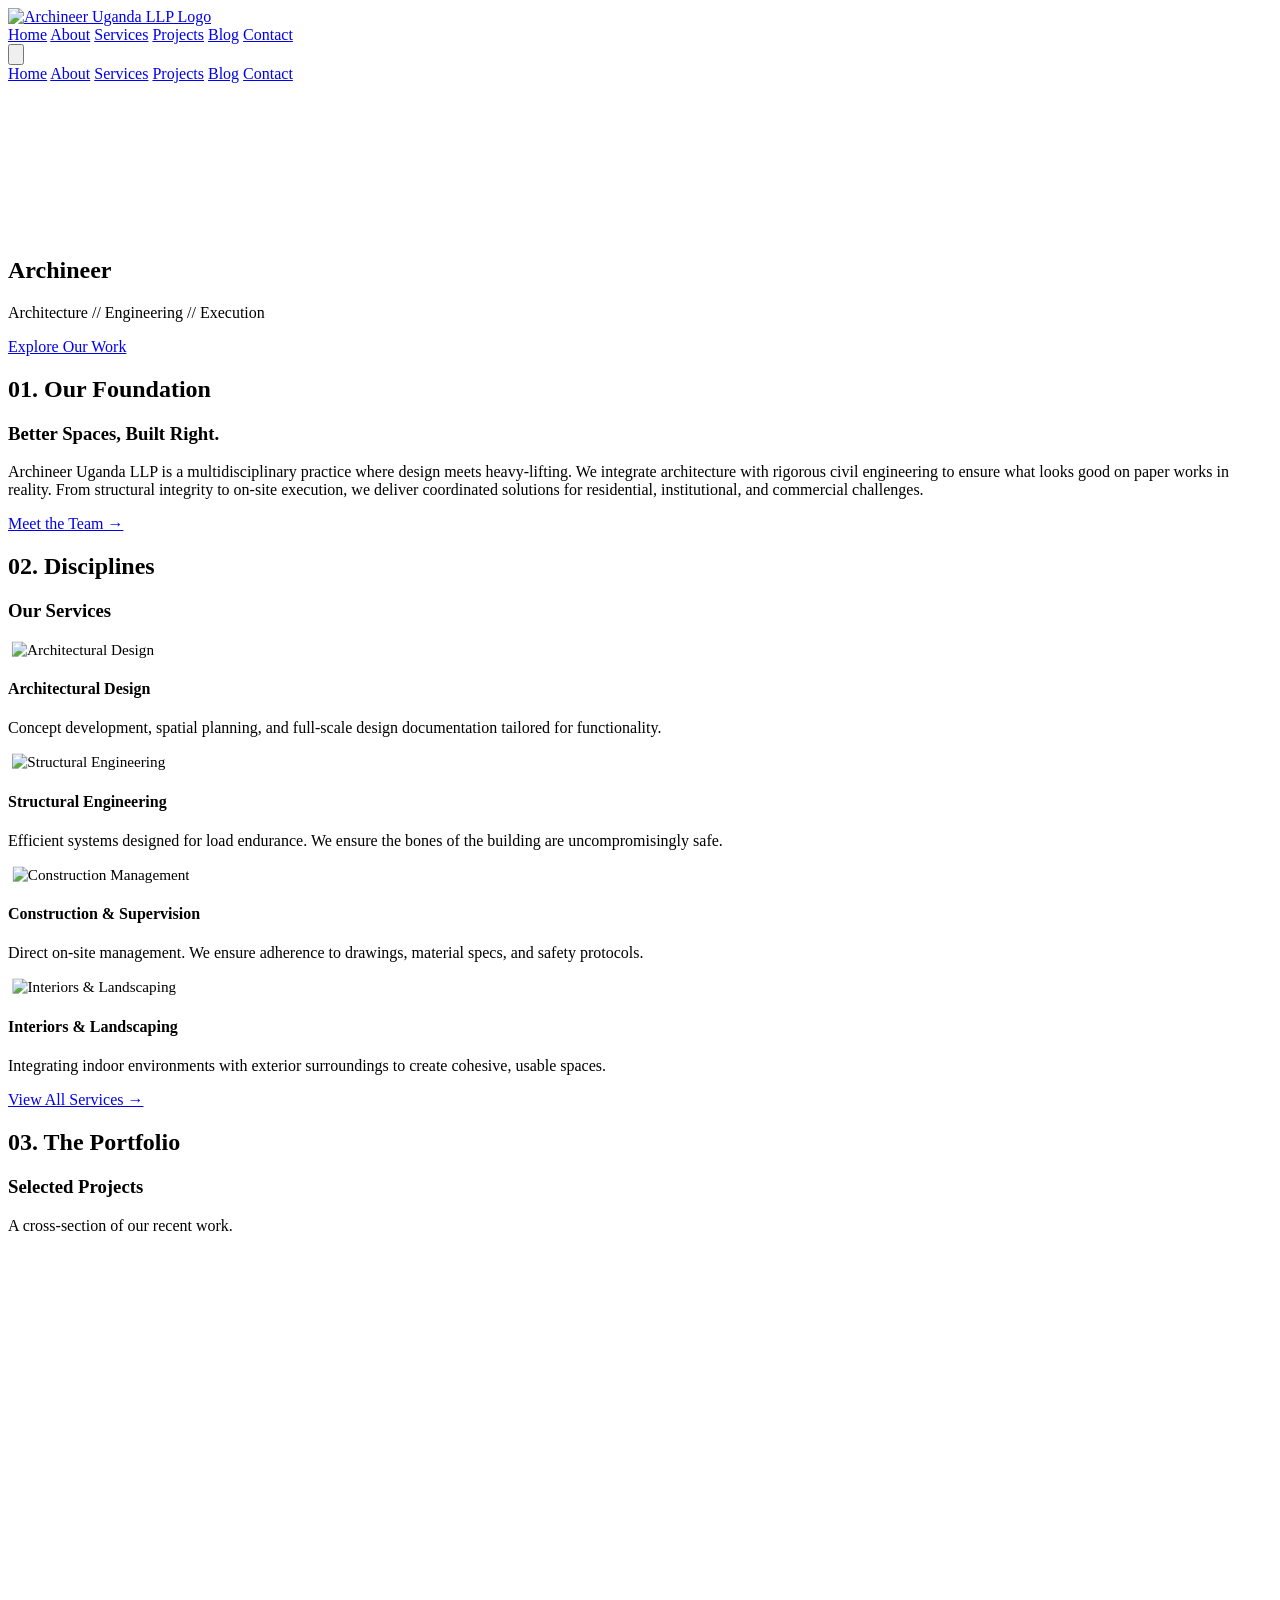
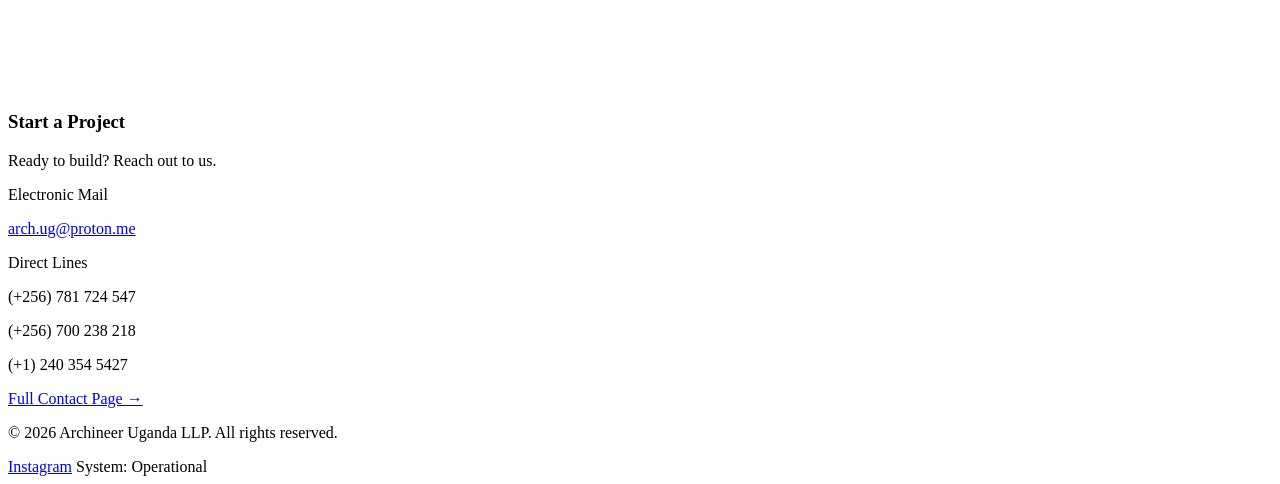
==== index.html @ b695e9e1 "Complete site rebuild: multi-page split, shared UI system, design polish - Split single-page into 6 " ====
<!DOCTYPE html>
<html lang="en" class="scroll-smooth">
<head>
  <meta charset="UTF-8">
  <title>Archineer Uganda LLP | Better Spaces, Built Right</title>
  <meta name="viewport" content="width=device-width, initial-scale=1.0">

  <link rel="preconnect" href="https://fonts.googleapis.com">
  <link rel="preconnect" href="https://fonts.gstatic.com" crossorigin>
  <link href="https://fonts.googleapis.com/css2?family=Inter:wght@400;500;600&family=Montserrat:wght@700;800;900&display=swap" rel="stylesheet">

  <script src="https://cdn.tailwindcss.com"></script>
  <script src="assets/js/tailwind-config.js"></script>
  <link rel="stylesheet" href="assets/css/site.css">

  <style>
    ::-webkit-scrollbar { width: 8px; }
    ::-webkit-scrollbar-track { background: #1C242F; }
    ::-webkit-scrollbar-thumb { background: #436850; border-radius: 4px; }
    .reveal {
      opacity: 0;
      transform: translateY(64px) scale(0.97);
      transition: opacity 1.1s cubic-bezier(0.16, 1, 0.3, 1),
                  transform 1.1s cubic-bezier(0.16, 1, 0.3, 1);
    }
    .reveal.active { opacity: 1; transform: translateY(0) scale(1); }
    @media (prefers-reduced-motion: reduce) {
      .reveal { transition: opacity 0.3s ease; transform: none; }
    }
    .blueprint-grid {
      background-image:
        linear-gradient(rgba(255,255,255,0.03) 1px, transparent 1px),
        linear-gradient(90deg, rgba(255,255,255,0.03) 1px, transparent 1px);
      background-size: 40px 40px;
    }
  </style>
</head>

<body class="bg-charcoal text-gray-200 font-normal antialiased selection:bg-accent selection:text-white">

<!-- HEADER -->
<header class="fixed w-full z-50 transition-all duration-300 backdrop-blur-md bg-charcoal/90 border-b border-white/10">
  <div class="max-w-7xl mx-auto px-6 py-4 flex justify-between items-center">
    <a href="index.html" class="flex items-center gap-3">
      <img src="assets/images/logo.png" alt="Archineer Uganda LLP Logo" class="h-10 md:h-14 w-auto brightness-200">
    </a>
    <nav class="hidden lg:flex gap-8 text-xs tracking-widest text-gray-300 uppercase font-medium items-center">
      <a href="index.html" class="text-accent transition-colors">Home</a>
      <a href="about.html" class="hover:text-accent transition-colors">About</a>
      <a href="services.html" class="hover:text-accent transition-colors">Services</a>
      <a href="projects.html" class="hover:text-accent transition-colors">Projects</a>
      <a href="blog.html" class="hover:text-accent transition-colors">Blog</a>
      <a href="contact.html" class="border border-accent px-4 py-2 hover:bg-accent hover:text-charcoal transition-all">Contact</a>
    </nav>
    <button id="menu-btn" class="lg:hidden text-white focus:outline-none">
      <svg class="w-7 h-7" fill="none" stroke="currentColor" stroke-width="2" viewBox="0 0 24 24">
        <path stroke-linecap="round" stroke-linejoin="round" d="M4 6h16M4 12h16M4 18h16"/>
      </svg>
    </button>
  </div>
  <div id="mobile-menu" class="hidden lg:hidden bg-charcoal border-t border-white/10">
    <div class="flex flex-col px-6 py-6 space-y-6 text-sm uppercase tracking-widest text-gray-300 font-medium">
      <a href="index.html" class="text-accent">Home</a>
      <a href="about.html" class="hover:text-accent">About</a>
      <a href="services.html" class="hover:text-accent">Services</a>
      <a href="projects.html" class="hover:text-accent">Projects</a>
      <a href="blog.html" class="hover:text-accent">Blog</a>
      <a href="contact.html" class="border border-accent px-4 py-2 text-center hover:bg-accent hover:text-charcoal transition-all">Contact</a>
    </div>
  </div>
</header>

<!-- HERO -->
<section class="relative h-screen w-full overflow-hidden bg-black flex items-center justify-center">
  <div class="absolute inset-0 z-0 bg-black">
    <video
      src="assets/videos/archineer hero.mp4"
      autoplay loop muted playsinline
      preload="metadata"
      poster="assets/images/hero-placeholder.jpg"
      class="w-full h-full object-cover opacity-50">
    </video>
  </div>
  <div class="absolute inset-0 z-0 blueprint-grid mix-blend-overlay opacity-40"></div>
  <div class="absolute inset-0 z-0 bg-gradient-to-t from-charcoal via-charcoal/50 to-black/30"></div>
  <div class="relative z-10 text-center px-6 animate-fade-in-up">
    <h1 class="text-5xl md:text-7xl lg:text-9xl font-display font-black text-white uppercase tracking-tighter mb-6 leading-none">
      Archi<span class="text-accent">neer</span>
    </h1>
    <div class="flex items-center justify-center gap-4 mb-10">
      <div class="h-[2px] w-16 bg-accent"></div>
      <p class="text-white tracking-[0.2em] uppercase text-base md:text-lg font-bold">
        Architecture // Engineering // Execution
      </p>
      <div class="h-[2px] w-16 bg-accent"></div>
    </div>
    <a href="projects.html" class="inline-block bg-accent text-white px-10 py-4 text-sm tracking-widest uppercase font-bold hover:bg-white hover:text-charcoal transition-all duration-300">
      Explore Our Work
    </a>
  </div>
</section>

<!-- ABOUT -->
<section id="about" class="py-32 bg-charcoal relative">
  <div class="max-w-4xl mx-auto px-6 text-center">
    <h2 class="text-sm font-bold tracking-[0.2em] text-accent uppercase mb-4">01. Our Foundation</h2>
    <h3 class="text-3xl md:text-5xl font-display font-bold text-white mb-8">Better Spaces, Built Right.</h3>
    <p class="text-gray-300 leading-relaxed text-lg md:text-xl mb-10">
      <span class="text-white font-medium">Archineer Uganda LLP</span> is a multidisciplinary practice where design meets heavy-lifting. We integrate <span class="text-accent font-medium">architecture</span> with rigorous <span class="text-accent font-medium">civil engineering</span> to ensure what looks good on paper works in reality. From structural integrity to on-site execution, we deliver <span class="text-white font-medium">coordinated solutions</span> for residential, institutional, and commercial challenges.
    </p>
    <a href="about.html" class="inline-block border border-white/20 text-gray-300 px-8 py-3 text-xs tracking-widest uppercase font-bold hover:border-accent hover:text-accent transition-all duration-300">
      Meet the Team →
    </a>
  </div>
</section>

<!-- SERVICES -->
<section id="services" class="py-32 bg-darkgrey">
  <div class="max-w-7xl mx-auto px-6">
    <div class="text-center mb-16">
      <h2 class="text-sm font-bold tracking-[0.2em] text-accent uppercase mb-4">02. Disciplines</h2>
      <h3 class="text-3xl md:text-4xl font-display font-bold text-white">Our Services</h3>
    </div>
    <div class="grid md:grid-cols-2 lg:grid-cols-4 gap-6 text-left">
      <div class="bg-charcoal border border-white/5 hover:border-accent/50 transition-colors group overflow-hidden">
        <div class="h-48 w-full overflow-hidden">
          <img src="assets/images/services/architectural-design.png" class="w-full h-full object-cover grayscale group-hover:grayscale-0 transition-all duration-700 img-expand" alt="Architectural Design">
        </div>
        <div class="p-8">
          <h4 class="text-white font-display font-bold mb-3 text-xl">Architectural Design</h4>
          <p class="text-gray-400 text-sm leading-relaxed">Concept development, spatial planning, and full-scale design documentation tailored for functionality.</p>
        </div>
      </div>
      <div class="bg-charcoal border border-white/5 hover:border-accent/50 transition-colors group overflow-hidden">
        <div class="h-48 w-full overflow-hidden">
          <img src="assets/images/services/structural-engineering.png" class="w-full h-full object-cover grayscale group-hover:grayscale-0 transition-all duration-700 img-expand" alt="Structural Engineering">
        </div>
        <div class="p-8">
          <h4 class="text-white font-display font-bold mb-3 text-xl">Structural Engineering</h4>
          <p class="text-gray-400 text-sm leading-relaxed">Efficient systems designed for load endurance. We ensure the bones of the building are uncompromisingly safe.</p>
        </div>
      </div>
      <div class="bg-charcoal border border-white/5 hover:border-accent/50 transition-colors group overflow-hidden">
        <div class="h-48 w-full overflow-hidden">
          <img src="assets/images/services/construction-management.png" class="w-full h-full object-cover grayscale group-hover:grayscale-0 transition-all duration-700 img-expand" alt="Construction Management">
        </div>
        <div class="p-8">
          <h4 class="text-white font-display font-bold mb-3 text-xl">Construction & Supervision</h4>
          <p class="text-gray-400 text-sm leading-relaxed">Direct on-site management. We ensure adherence to drawings, material specs, and safety protocols.</p>
        </div>
      </div>
      <div class="bg-charcoal border border-white/5 hover:border-accent/50 transition-colors group overflow-hidden">
        <div class="h-48 w-full overflow-hidden">
          <img src="assets/images/services/interiors-landscaping.png" class="w-full h-full object-cover grayscale group-hover:grayscale-0 transition-all duration-700 img-expand" alt="Interiors & Landscaping">
        </div>
        <div class="p-8">
          <h4 class="text-white font-display font-bold mb-3 text-xl">Interiors & Landscaping</h4>
          <p class="text-gray-400 text-sm leading-relaxed">Integrating indoor environments with exterior surroundings to create cohesive, usable spaces.</p>
        </div>
      </div>
    </div>
    <div class="text-center mt-12">
      <a href="services.html" class="inline-block border border-white/20 text-gray-300 px-8 py-3 text-xs tracking-widest uppercase font-bold hover:border-accent hover:text-accent transition-all duration-300">
        View All Services →
      </a>
    </div>
  </div>
</section>

<!-- FEATURED PROJECTS -->
<section id="projects" class="py-32 bg-charcoal relative blueprint-grid border-y border-white/5">
  <div class="absolute inset-0 bg-charcoal/95"></div>
  <div class="max-w-7xl mx-auto px-6 relative z-10">
    <div class="text-center mb-20">
      <h2 class="text-sm font-bold tracking-[0.2em] text-accent uppercase mb-4">03. The Portfolio</h2>
      <h3 class="text-3xl md:text-4xl font-display font-bold text-white">Selected Projects</h3>
      <p class="text-gray-400 mt-4 max-w-xl mx-auto">A cross-section of our recent work.</p>
    </div>

    <div class="mb-24">
      <div class="md:flex justify-between items-end mb-8 border-b border-white/10 pb-6">
        <div>
          <h4 class="text-2xl md:text-3xl font-display font-bold text-white mb-2">Residential Apartments</h4>
          <p class="text-gray-400 max-w-2xl">Modern high-rise residential apartment block.</p>
        </div>
        <span class="mt-4 md:mt-0 text-xs tracking-widest text-accent uppercase border border-accent px-3 py-1 font-bold">Lugogo</span>
      </div>
      <div class="grid md:grid-cols-2 gap-4">
        <img src="assets/images/projects/lugogo-apartments-01.png" class="w-full h-72 object-cover grayscale hover:grayscale-0 transition-all duration-500 border border-white/5 bg-darkgrey img-expand" alt="Lugogo Apartments">
        <img src="assets/images/projects/lugogo-apartments-02.png" class="w-full h-72 object-cover grayscale hover:grayscale-0 transition-all duration-500 border border-white/5 bg-darkgrey img-expand" alt="Lugogo Apartments">
      </div>
    </div>

    <div class="mb-24">
      <div class="md:flex justify-between items-end mb-8 border-b border-white/10 pb-6">
        <div>
          <h4 class="text-2xl md:text-3xl font-display font-bold text-white mb-2">St. Balikuddembe S.S.S. Admin Block</h4>
          <p class="text-gray-400 max-w-2xl">Complete concept, detailed design and site supervision for a multi-story school facility.</p>
        </div>
        <span class="mt-4 md:mt-0 text-xs tracking-widest text-accent uppercase border border-accent px-3 py-1 font-bold">Mukono District</span>
      </div>
      <div class="grid md:grid-cols-2 gap-4">
        <img src="assets/images/projects/balikuddembe-01.png" class="w-full h-72 object-cover grayscale hover:grayscale-0 transition-all duration-500 border border-white/5 bg-darkgrey img-expand" alt="Balikuddembe Admin Block">
        <img src="assets/images/projects/balikuddembe-02.png" class="w-full h-72 object-cover grayscale hover:grayscale-0 transition-all duration-500 border border-white/5 bg-darkgrey img-expand" alt="Balikuddembe Admin Block">
      </div>
    </div>

    <div class="mb-16">
      <div class="md:flex justify-between items-end mb-8 border-b border-white/10 pb-6">
        <div>
          <h4 class="text-2xl md:text-3xl font-display font-bold text-white mb-2">Mixed Use Development</h4>
          <p class="text-gray-400 max-w-2xl">Architectural & Structural Design for a commercial mixed use structure with residential apartments on upper floors.</p>
        </div>
        <span class="mt-4 md:mt-0 text-xs tracking-widest text-accent uppercase border border-accent px-3 py-1 font-bold">Nsasa, Kira Division</span>
      </div>
      <div class="grid md:grid-cols-2 gap-4">
        <img src="assets/images/projects/nsasa-01.png" class="w-full h-72 object-cover grayscale hover:grayscale-0 transition-all duration-500 border border-white/5 bg-darkgrey img-expand" alt="Nsasa Mixed Use">
        <img src="assets/images/projects/nsasa-02.png" class="w-full h-72 object-cover grayscale hover:grayscale-0 transition-all duration-500 border border-white/5 bg-darkgrey img-expand" alt="Nsasa Mixed Use">
      </div>
    </div>

    <div class="text-center pt-10 border-t border-white/10">
      <a href="projects.html" class="inline-block bg-accent text-white px-10 py-4 text-sm tracking-widest uppercase font-bold hover:bg-white hover:text-charcoal transition-all duration-300">
        View All Projects →
      </a>
    </div>
  </div>
</section>

<!-- CONTACT -->
<section id="contact" class="py-32 bg-darkgrey border-t border-white/5 relative">
  <div class="max-w-4xl mx-auto px-6 text-center">
    <h2 class="text-sm font-bold tracking-[0.2em] text-accent uppercase mb-4">04. Initiate</h2>
    <h3 class="text-3xl md:text-4xl font-display font-bold text-white mb-6">Start a Project</h3>
    <p class="text-gray-300 mb-10 max-w-lg mx-auto text-lg">Ready to build? Reach out to us.</p>
    <div class="inline-block bg-charcoal border border-white/10 p-10 text-left w-full max-w-md mx-auto shadow-2xl shadow-black/50 mb-8">
      <div class="mb-8">
        <p class="text-xs tracking-widest text-gray-500 uppercase mb-2 font-bold">Electronic Mail</p>
        <a href="mailto:arch.ug@proton.me" class="text-white hover:text-accent transition-colors text-xl font-medium">arch.ug@proton.me</a>
      </div>
      <div>
        <p class="text-xs tracking-widest text-gray-500 uppercase mb-2 font-bold">Direct Lines</p>
        <p class="text-white text-lg font-medium">(+256) 781 724 547</p>
        <p class="text-white text-lg font-medium">(+256) 700 238 218</p>
        <p class="text-white text-lg font-medium">(+1) 240 354 5427</p>
      </div>
    </div>
    <div>
      <a href="contact.html" class="inline-block border border-white/20 text-gray-300 px-8 py-3 text-xs tracking-widest uppercase font-bold hover:border-accent hover:text-accent transition-all duration-300">
        Full Contact Page →
      </a>
    </div>
  </div>
</section>

<!-- FOOTER -->
<footer class="bg-black text-gray-500 py-10 border-t border-white/10">
  <div class="max-w-7xl mx-auto px-6 flex flex-col md:flex-row justify-between items-center text-xs tracking-widest uppercase font-medium">
    <p>© 2026 Archineer Uganda LLP. All rights reserved.</p>
    <div class="flex gap-6 mt-4 md:mt-0">
      <a href="#" class="hover:text-white">Instagram</a>
      <span>System: Operational</span>
    </div>
  </div>
</footer>

<script>
  document.addEventListener("DOMContentLoaded", function () {
    document.querySelectorAll([
      '#about h2, #about h3, #about p, #about a',
      '#services h2, #services h3, #services .grid > div, #services > div > div:last-child',
      '#projects .text-center h2, #projects .text-center h3, #projects .text-center p',
      '#projects h4, #projects .md\\:flex p, #projects .md\\:flex span',
      '#projects img',
      '#projects > div > div:last-child',
      '#contact h2, #contact h3, #contact > div > p, #contact .inline-block'
    ].join(', ')).forEach(function (el) { el.classList.add('reveal'); });
  });
</script>
<script src="assets/js/site.js"></script>
<script>
  document.getElementById("menu-btn").addEventListener("click", function () {
    document.getElementById("mobile-menu").classList.toggle("hidden");
  });
</script>

</body>
</html>
---- assets/css/site.css ----
/* ─── Engineering Overlay ──────────────────────────────────────────────────── */

#eng-overlay {
  position: fixed;
  inset: 0;
  pointer-events: none;
  z-index: 9998;
}

#eng-right {
  position: absolute;
  right: 3px;
  top: 0;
  width: 1px;
  height: 100%;
  background: rgba(255, 255, 255, 0.08);
}

#eng-bottom {
  position: absolute;
  bottom: 3px;
  left: 0;
  width: 100%;
  height: 1px;
  background: rgba(255, 255, 255, 0.08);
}

/* Fixed end ticks */
.eng-tick {
  position: absolute;
  background: rgba(255, 255, 255, 0.22);
}

/* Right line — horizontal ticks at top & bottom */
#eng-right .eng-tick.top    { top: 0;    left: -6px; width: 13px; height: 1px; }
#eng-right .eng-tick.bottom { bottom: 0; left: -6px; width: 13px; height: 1px; }

/* Bottom line — vertical ticks at left & right */
#eng-bottom .eng-tick.left  { left: 0;  top: -6px; width: 1px;  height: 13px; }
#eng-bottom .eng-tick.right { right: 0; top: -6px; width: 1px;  height: 13px; }

/* Cursor-tracking markers */
.eng-tracker {
  position: absolute;
  background: rgba(255, 255, 255, 0.55);
}

/* Slides vertically on right line */
#eng-y-tracker { top: 0; left: -6px; width: 13px; height: 1px; }

/* Slides horizontally on bottom line */
#eng-x-tracker { left: 0; top: -6px; width: 1px; height: 13px; }

/* Mobile: move bottom line up, shorter ticks */
@media (max-width: 1023px) {
  #eng-bottom { bottom: 103px; }

  /* Cap all tick lengths at 5px, re-center on their line */
  #eng-right .eng-tick.top,
  #eng-right .eng-tick.bottom,
  #eng-y-tracker              { left: -2px; width: 5px; }

  #eng-bottom .eng-tick.left,
  #eng-bottom .eng-tick.right,
  #eng-x-tracker              { top: -2px; height: 5px; }
}

/* ─── Image hover expand ────────────────────────────────────────────────────── */

.img-expand {
  transform: scale(0.95);
  transition: transform 0.7s cubic-bezier(0.16, 1, 0.3, 1);
}
.img-expand:hover {
  transform: scale(1);
}

/* ─── Mobile Image Colorisation ─────────────────────────────────────────────── */

@media (max-width: 1023px) {
  /* Ensure filter transitions smoothly for all images (including gallery images
     that don't carry Tailwind transition classes) */
  img { transition: filter 0.5s ease; }
}
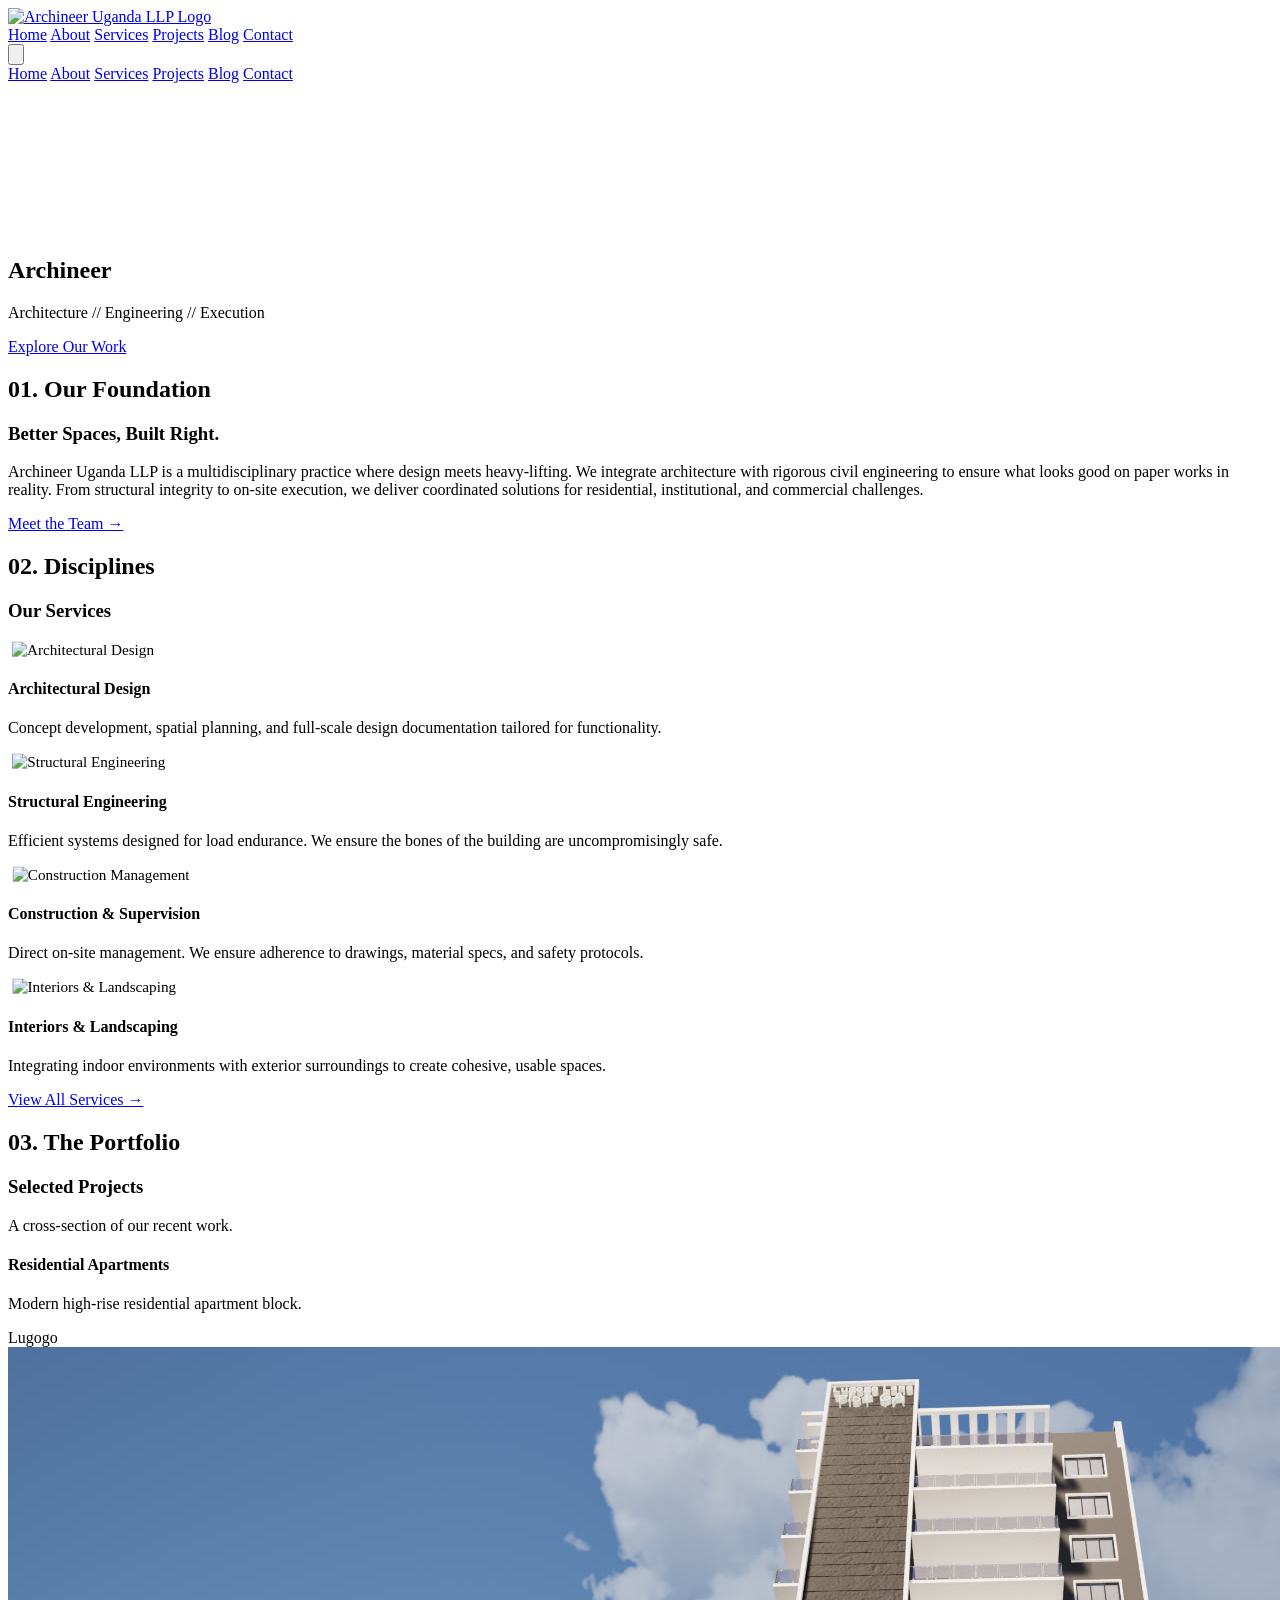
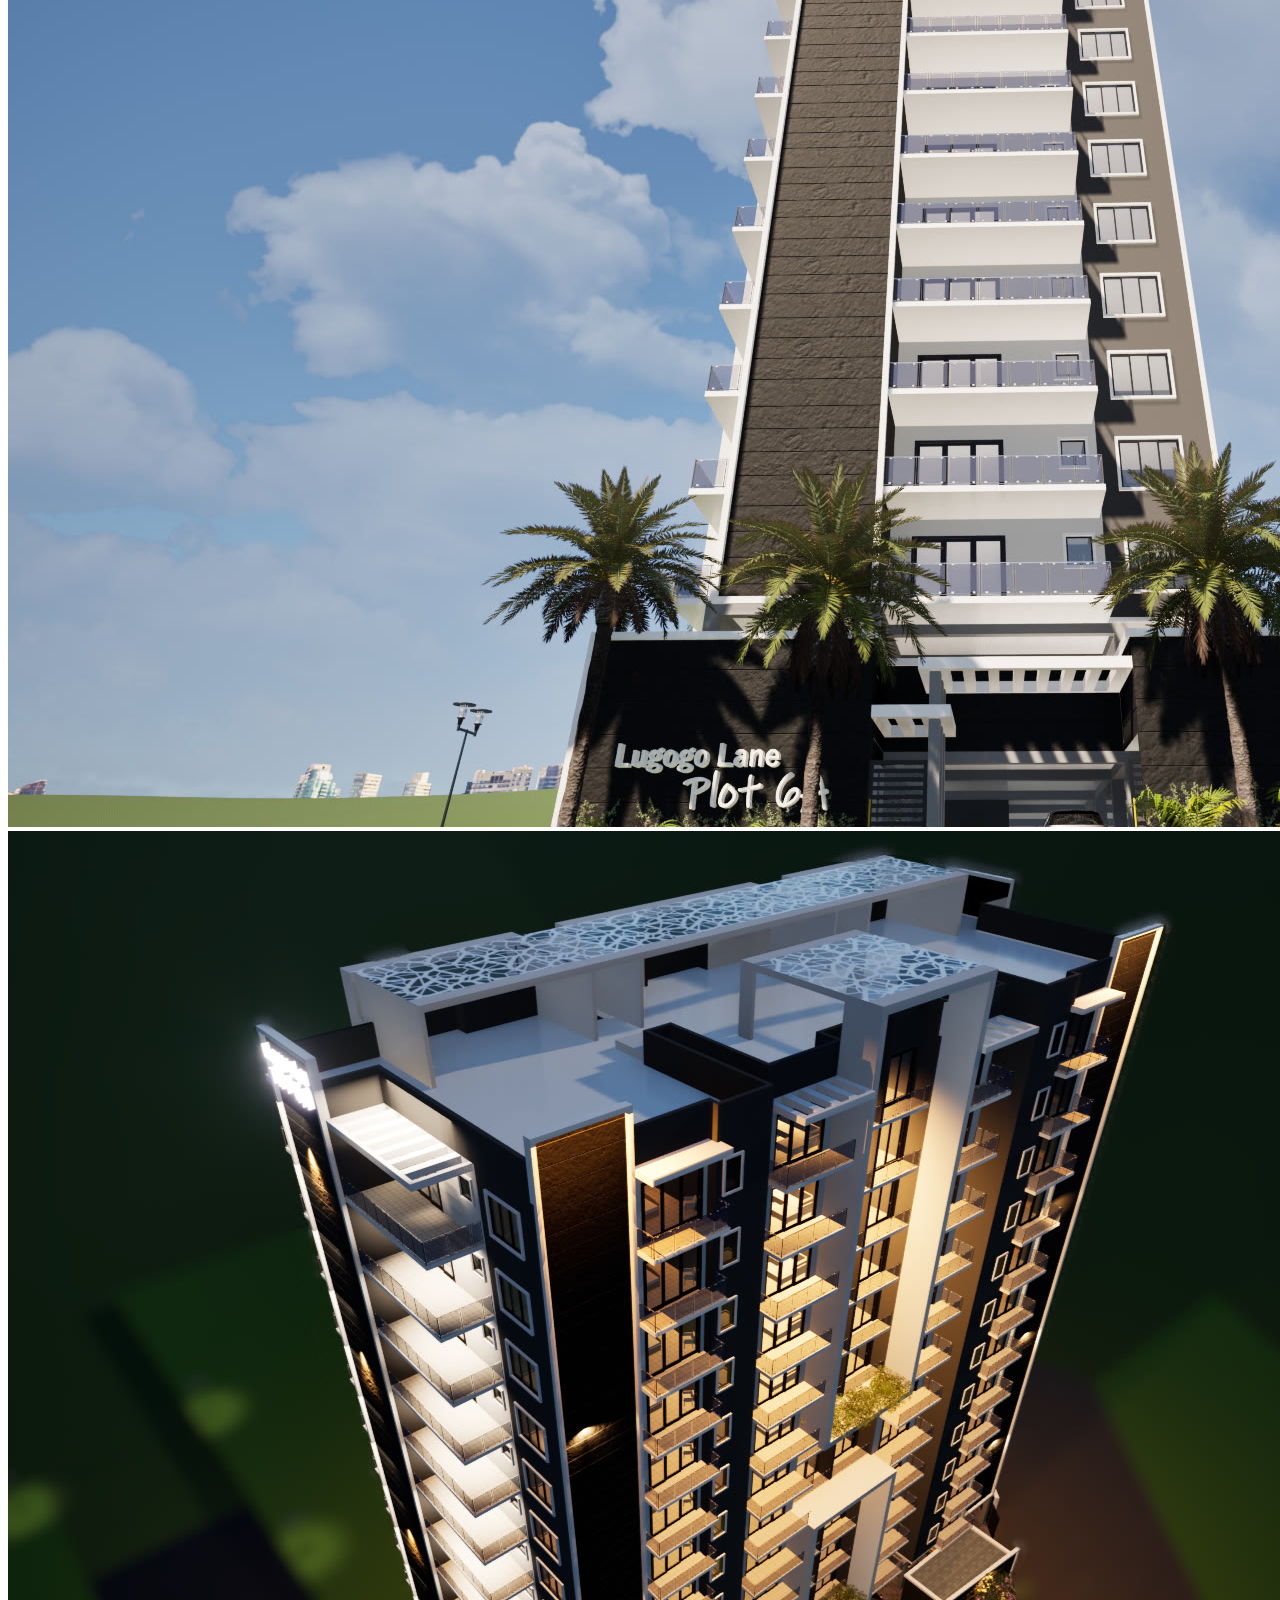
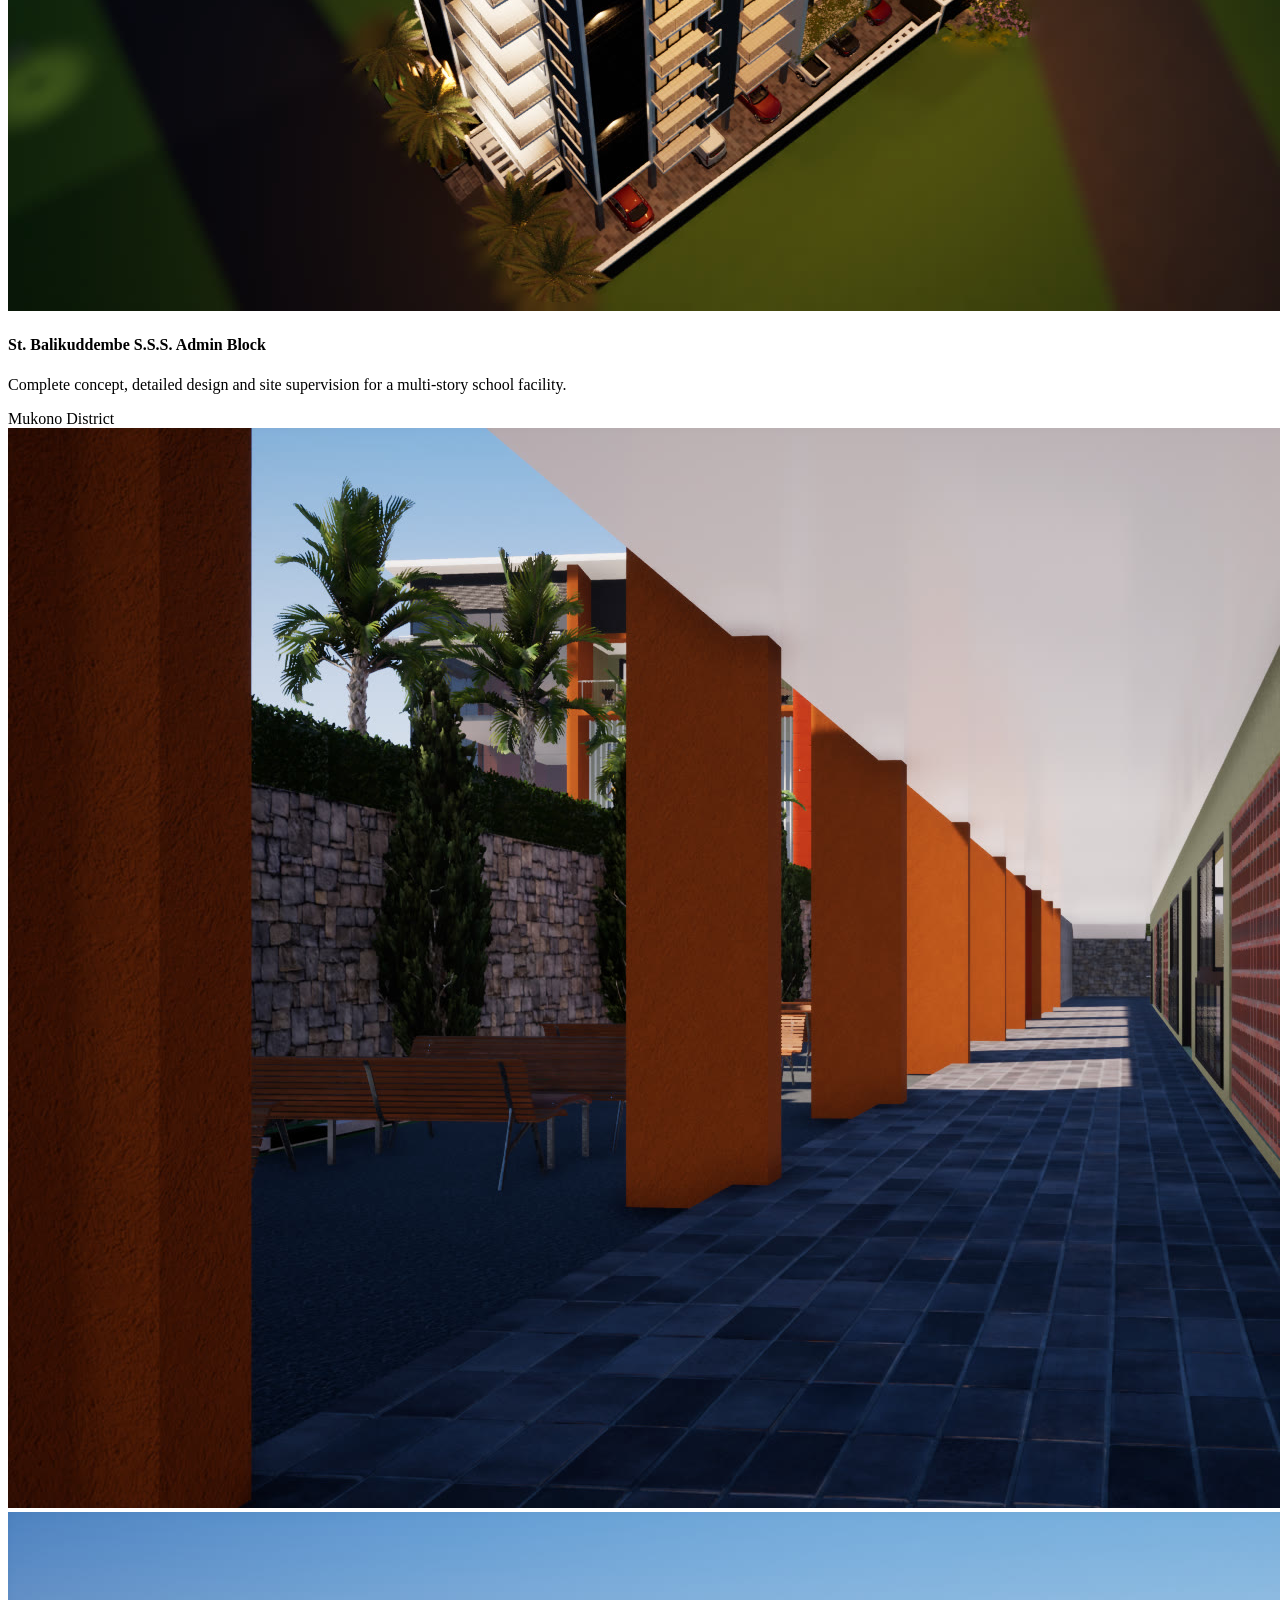
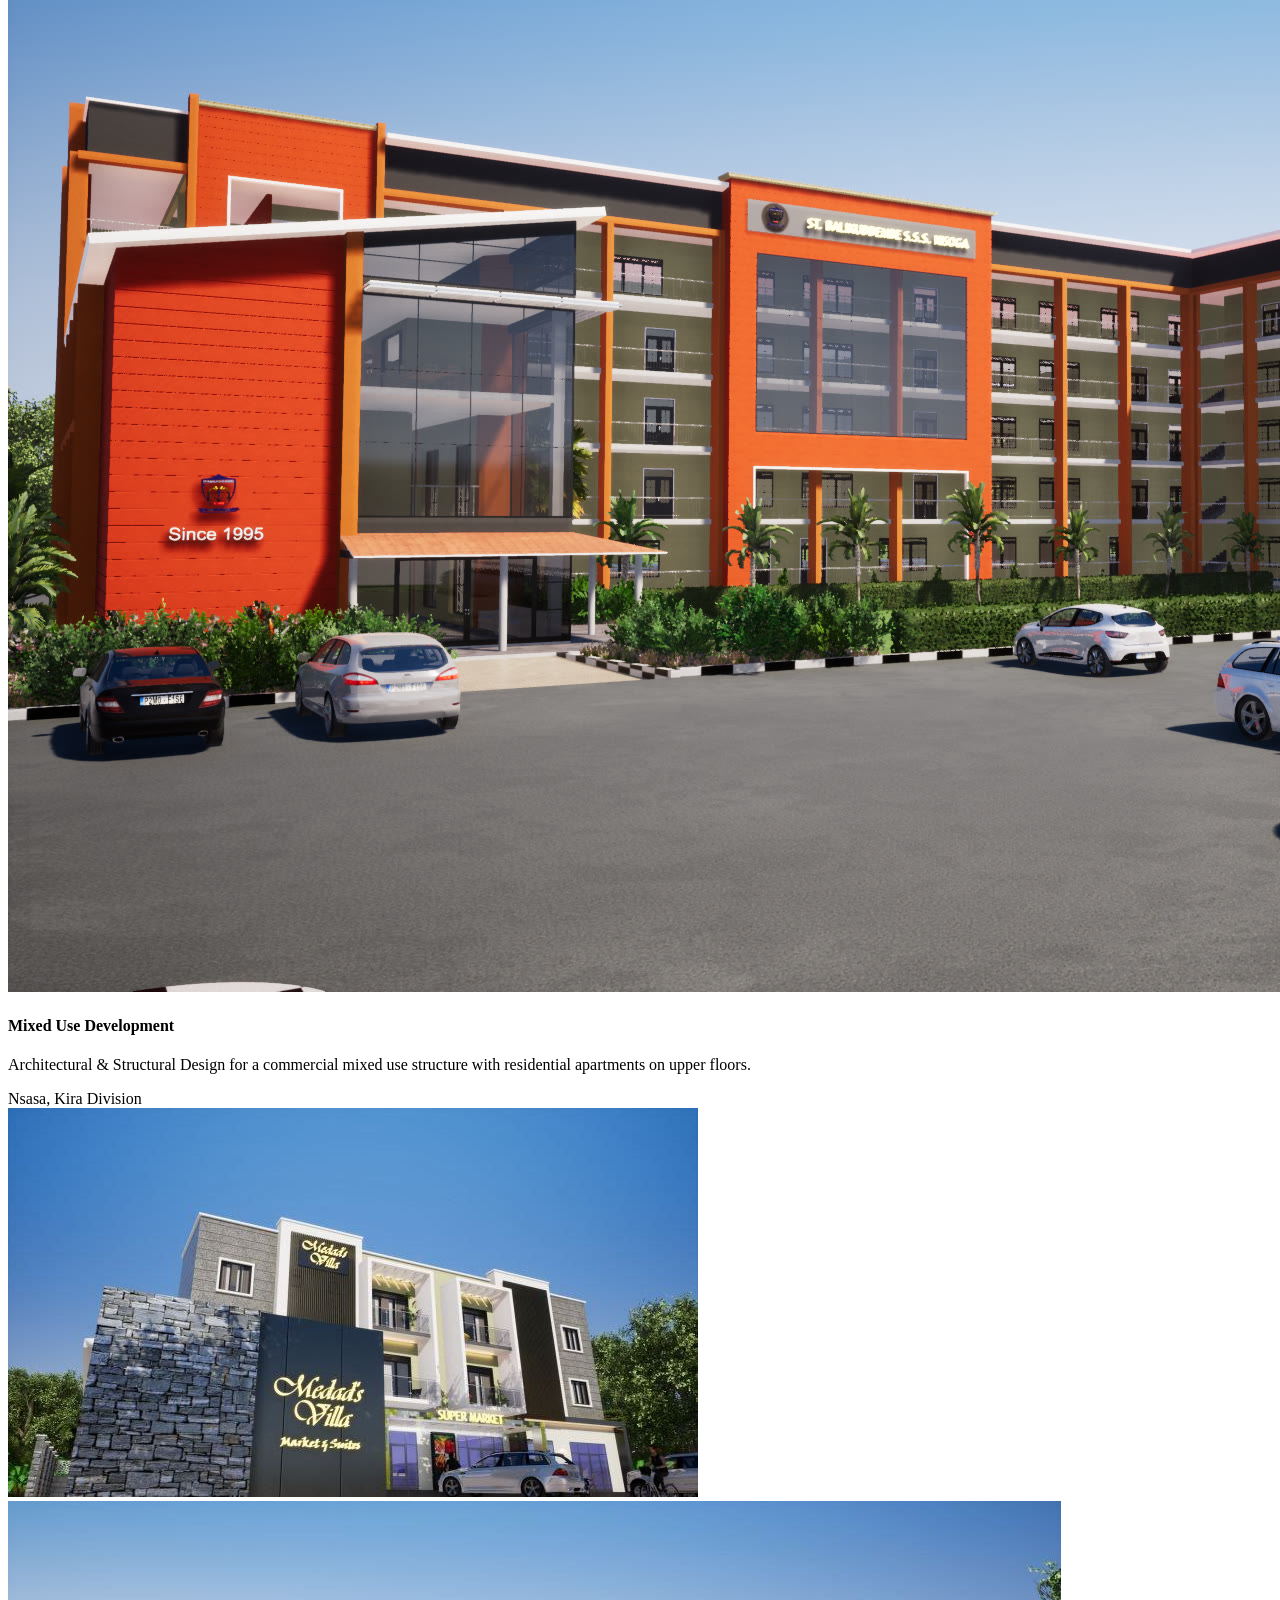
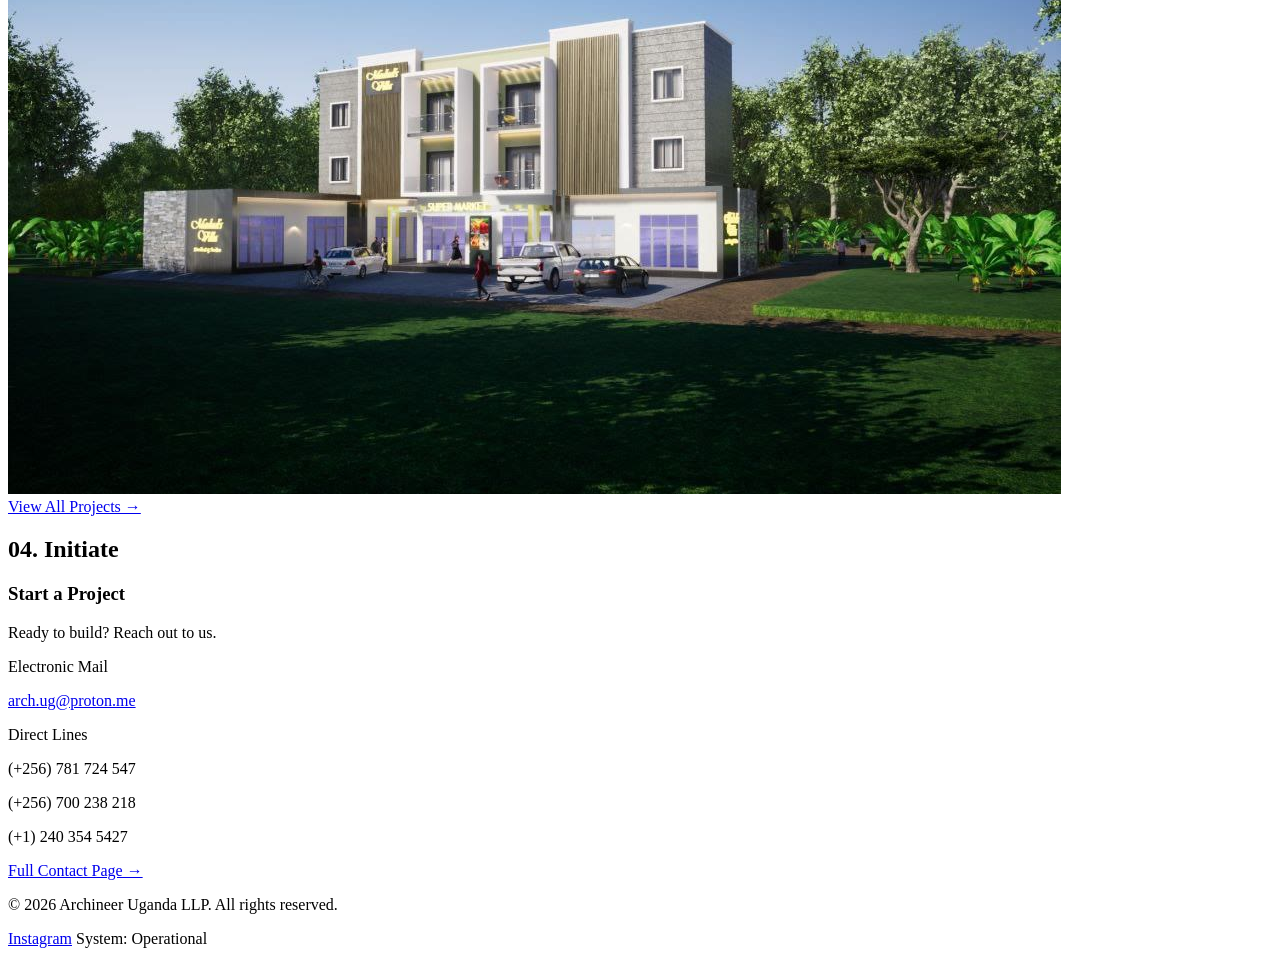
==== commit 42052039: "Compress project images: PNG → JPEG, ~45MB → ~6.5MB Converted 24 project images from uncompressed PN" ====
--- a/index.html
+++ b/index.html
@@ -186,8 +186,8 @@
         <span class="mt-4 md:mt-0 text-xs tracking-widest text-accent uppercase border border-accent px-3 py-1 font-bold">Lugogo</span>
       </div>
       <div class="grid md:grid-cols-2 gap-4">
-        <img src="assets/images/projects/lugogo-apartments-01.png" class="w-full h-72 object-cover grayscale hover:grayscale-0 transition-all duration-500 border border-white/5 bg-darkgrey img-expand" alt="Lugogo Apartments">
-        <img src="assets/images/projects/lugogo-apartments-02.png" class="w-full h-72 object-cover grayscale hover:grayscale-0 transition-all duration-500 border border-white/5 bg-darkgrey img-expand" alt="Lugogo Apartments">
+        <img src="assets/images/projects/lugogo-apartments-01.jpg" class="w-full h-72 object-cover grayscale hover:grayscale-0 transition-all duration-500 border border-white/5 bg-darkgrey img-expand" alt="Lugogo Apartments">
+        <img src="assets/images/projects/lugogo-apartments-02.jpg" class="w-full h-72 object-cover grayscale hover:grayscale-0 transition-all duration-500 border border-white/5 bg-darkgrey img-expand" alt="Lugogo Apartments">
       </div>
     </div>
 
@@ -200,8 +200,8 @@
         <span class="mt-4 md:mt-0 text-xs tracking-widest text-accent uppercase border border-accent px-3 py-1 font-bold">Mukono District</span>
       </div>
       <div class="grid md:grid-cols-2 gap-4">
-        <img src="assets/images/projects/balikuddembe-01.png" class="w-full h-72 object-cover grayscale hover:grayscale-0 transition-all duration-500 border border-white/5 bg-darkgrey img-expand" alt="Balikuddembe Admin Block">
-        <img src="assets/images/projects/balikuddembe-02.png" class="w-full h-72 object-cover grayscale hover:grayscale-0 transition-all duration-500 border border-white/5 bg-darkgrey img-expand" alt="Balikuddembe Admin Block">
+        <img src="assets/images/projects/balikuddembe-01.jpg" class="w-full h-72 object-cover grayscale hover:grayscale-0 transition-all duration-500 border border-white/5 bg-darkgrey img-expand" alt="Balikuddembe Admin Block">
+        <img src="assets/images/projects/balikuddembe-02.jpg" class="w-full h-72 object-cover grayscale hover:grayscale-0 transition-all duration-500 border border-white/5 bg-darkgrey img-expand" alt="Balikuddembe Admin Block">
       </div>
     </div>
 
@@ -214,8 +214,8 @@
         <span class="mt-4 md:mt-0 text-xs tracking-widest text-accent uppercase border border-accent px-3 py-1 font-bold">Nsasa, Kira Division</span>
       </div>
       <div class="grid md:grid-cols-2 gap-4">
-        <img src="assets/images/projects/nsasa-01.png" class="w-full h-72 object-cover grayscale hover:grayscale-0 transition-all duration-500 border border-white/5 bg-darkgrey img-expand" alt="Nsasa Mixed Use">
-        <img src="assets/images/projects/nsasa-02.png" class="w-full h-72 object-cover grayscale hover:grayscale-0 transition-all duration-500 border border-white/5 bg-darkgrey img-expand" alt="Nsasa Mixed Use">
+        <img src="assets/images/projects/nsasa-01.jpg" class="w-full h-72 object-cover grayscale hover:grayscale-0 transition-all duration-500 border border-white/5 bg-darkgrey img-expand" alt="Nsasa Mixed Use">
+        <img src="assets/images/projects/nsasa-02.jpg" class="w-full h-72 object-cover grayscale hover:grayscale-0 transition-all duration-500 border border-white/5 bg-darkgrey img-expand" alt="Nsasa Mixed Use">
       </div>
     </div>
 
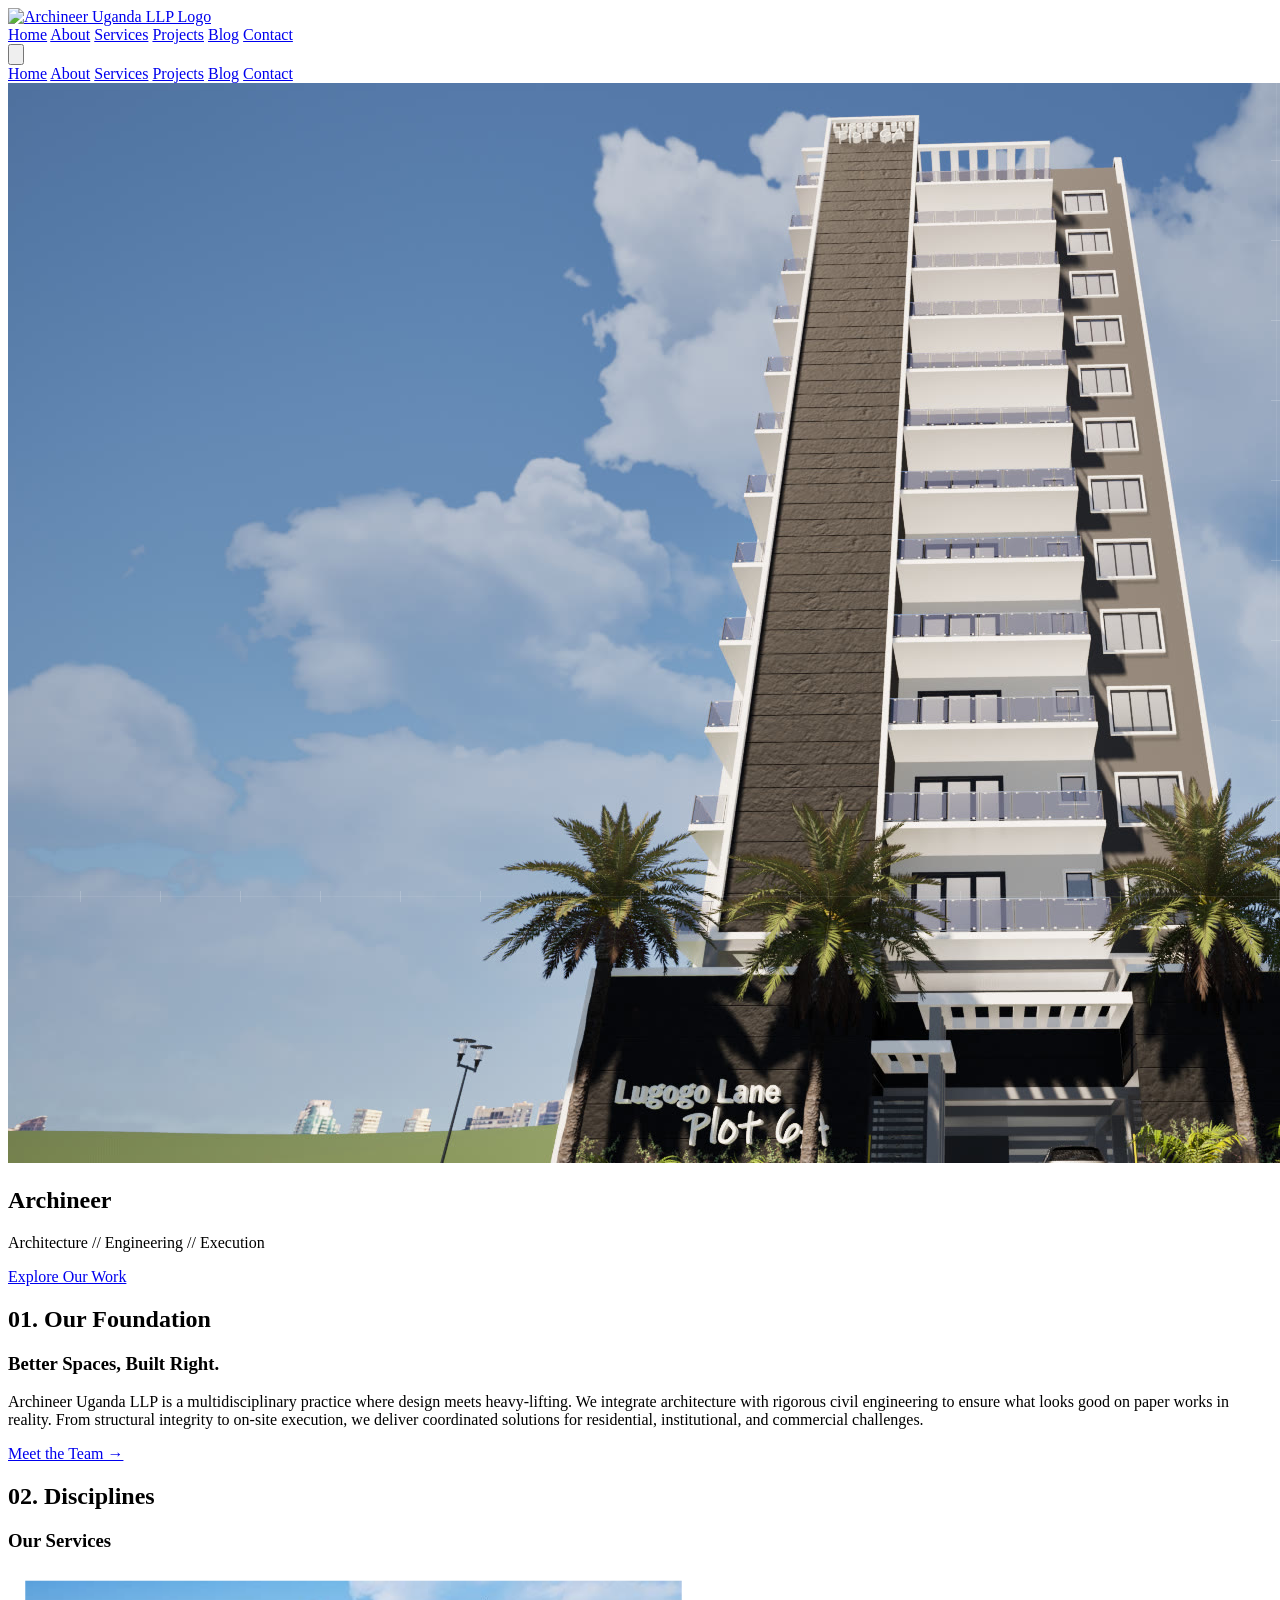
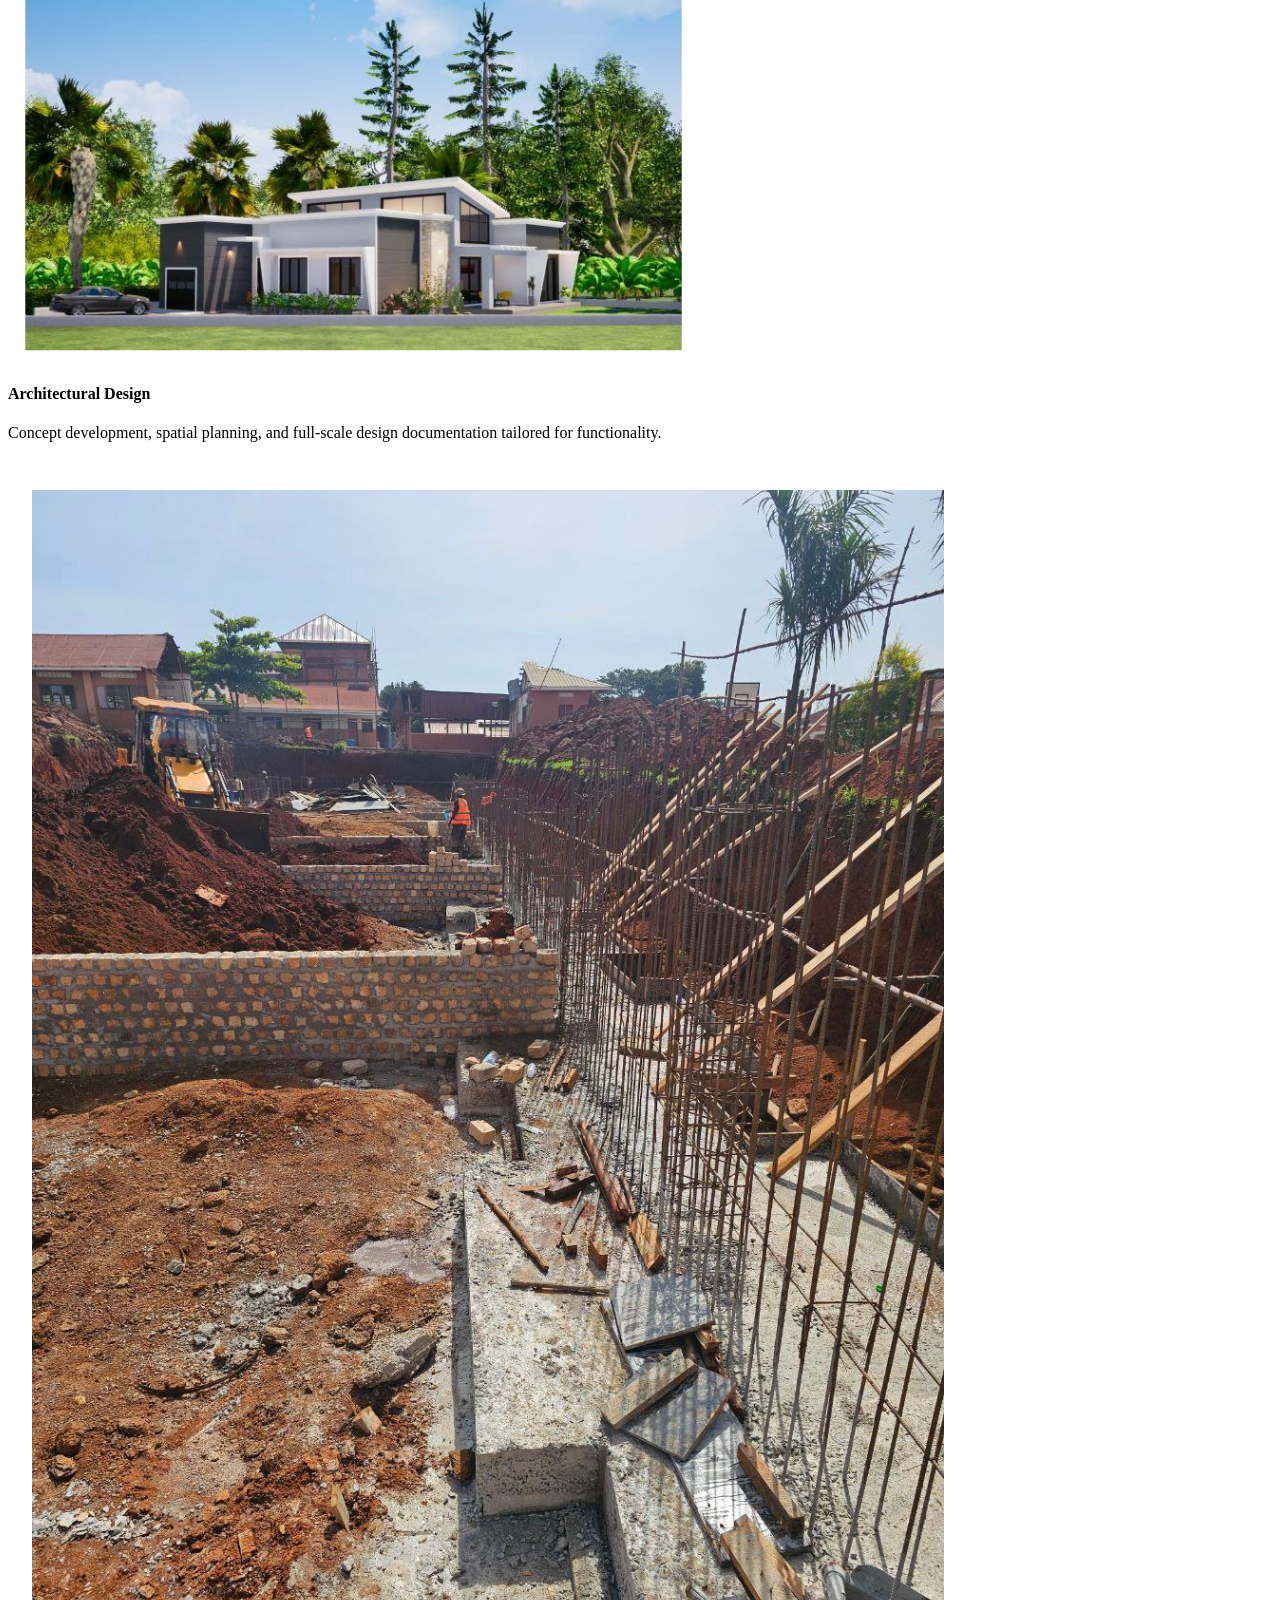
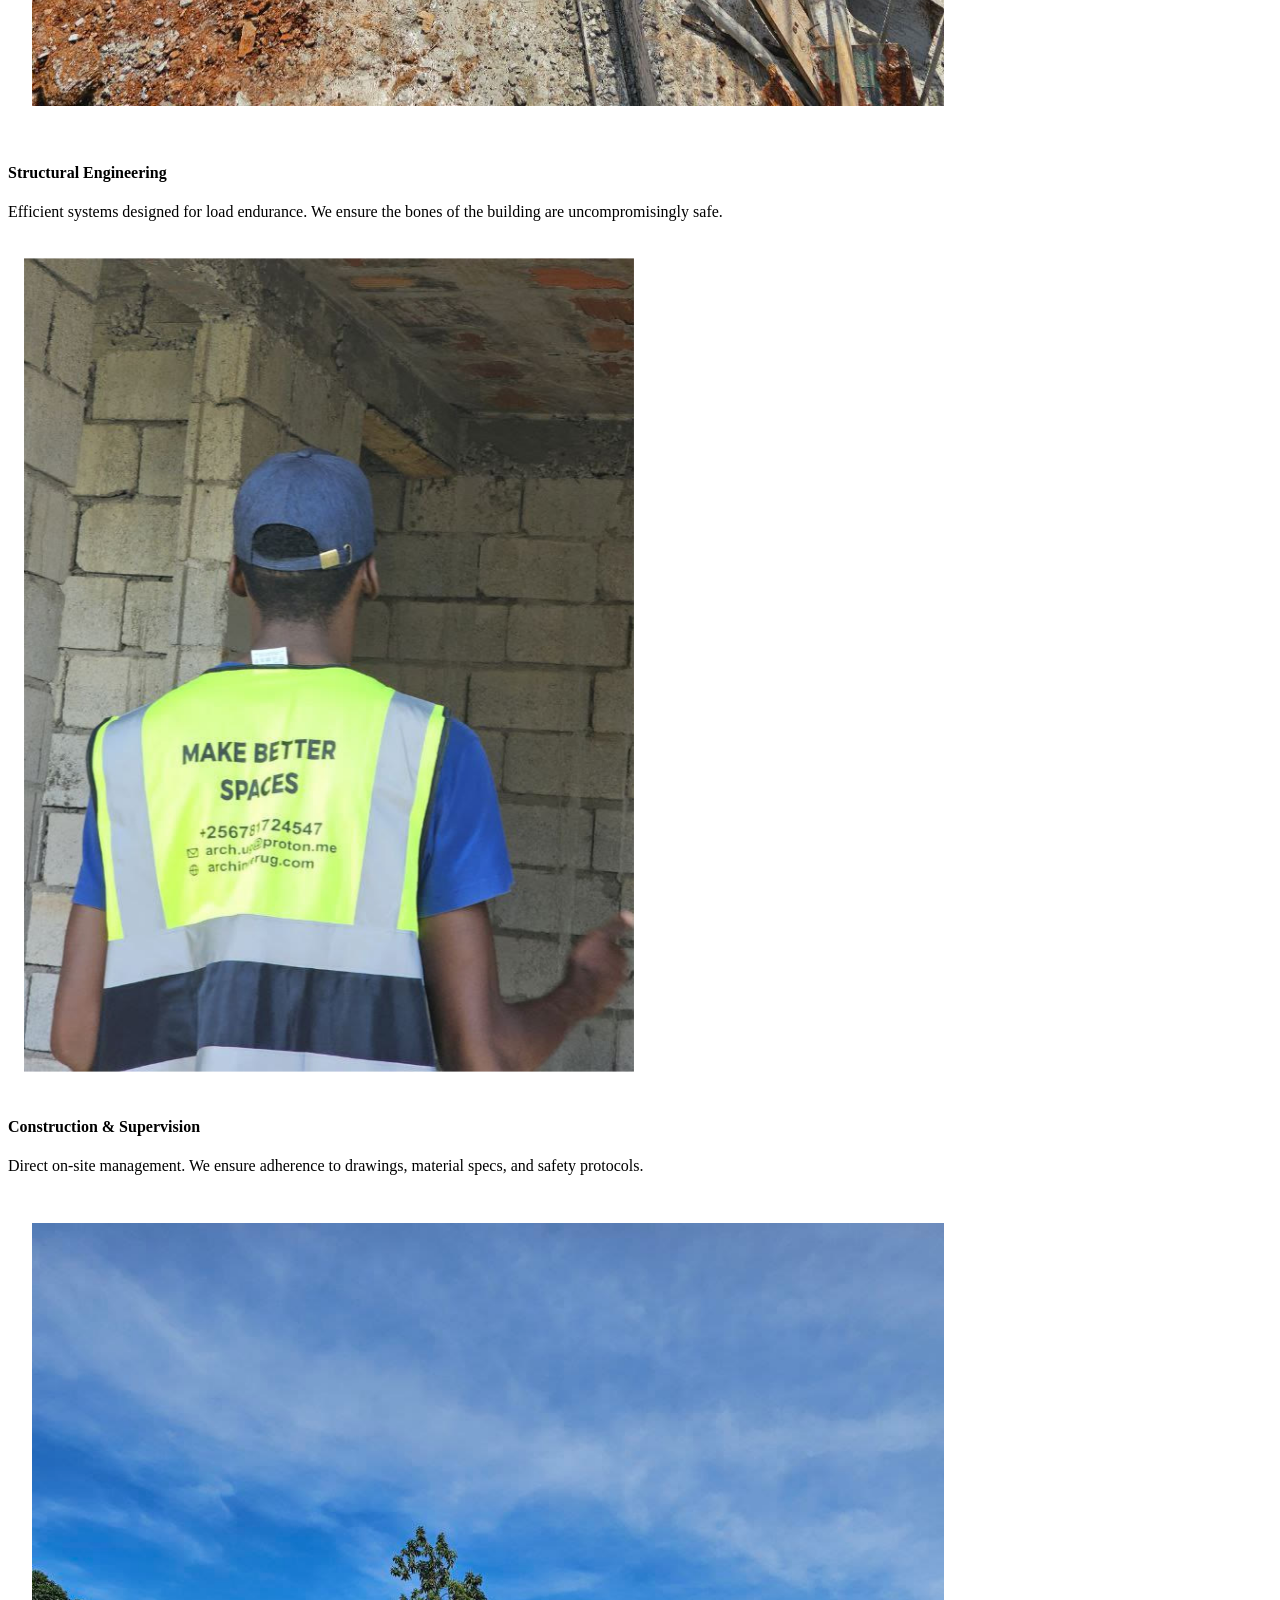
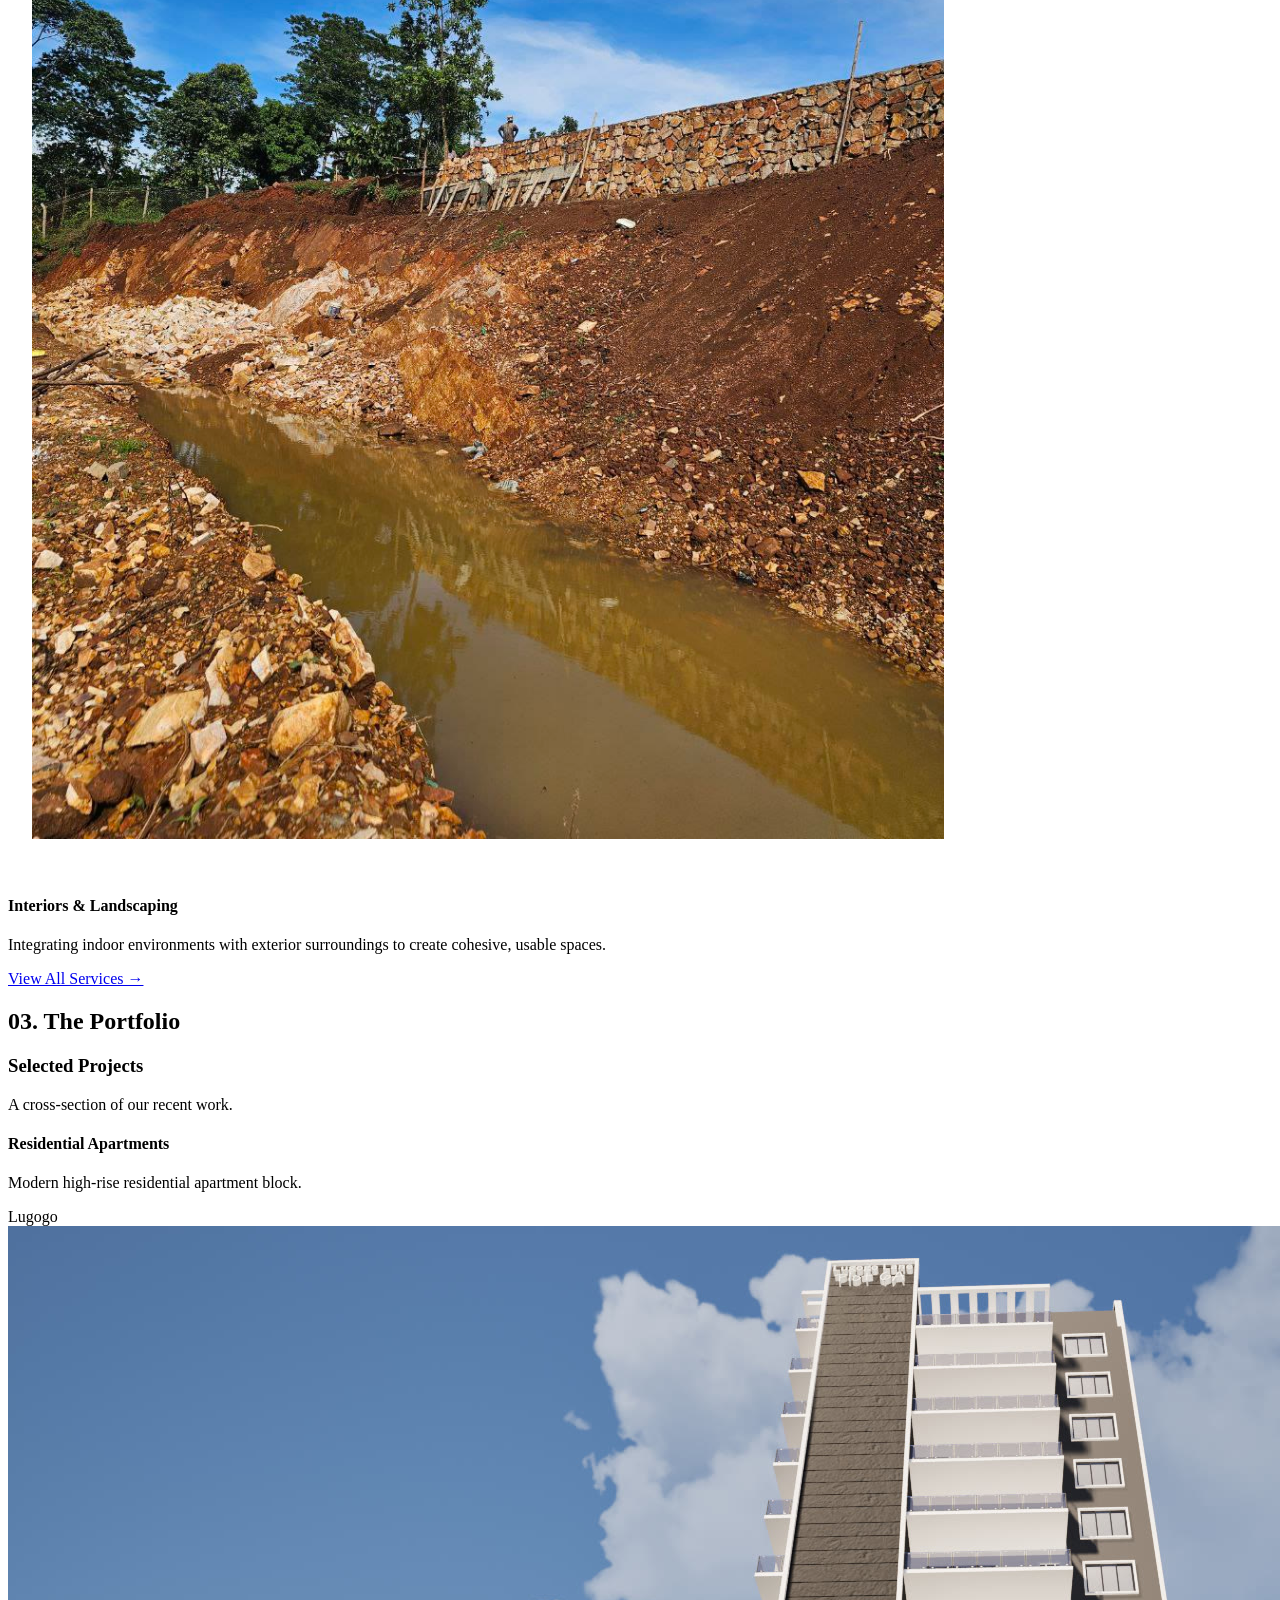
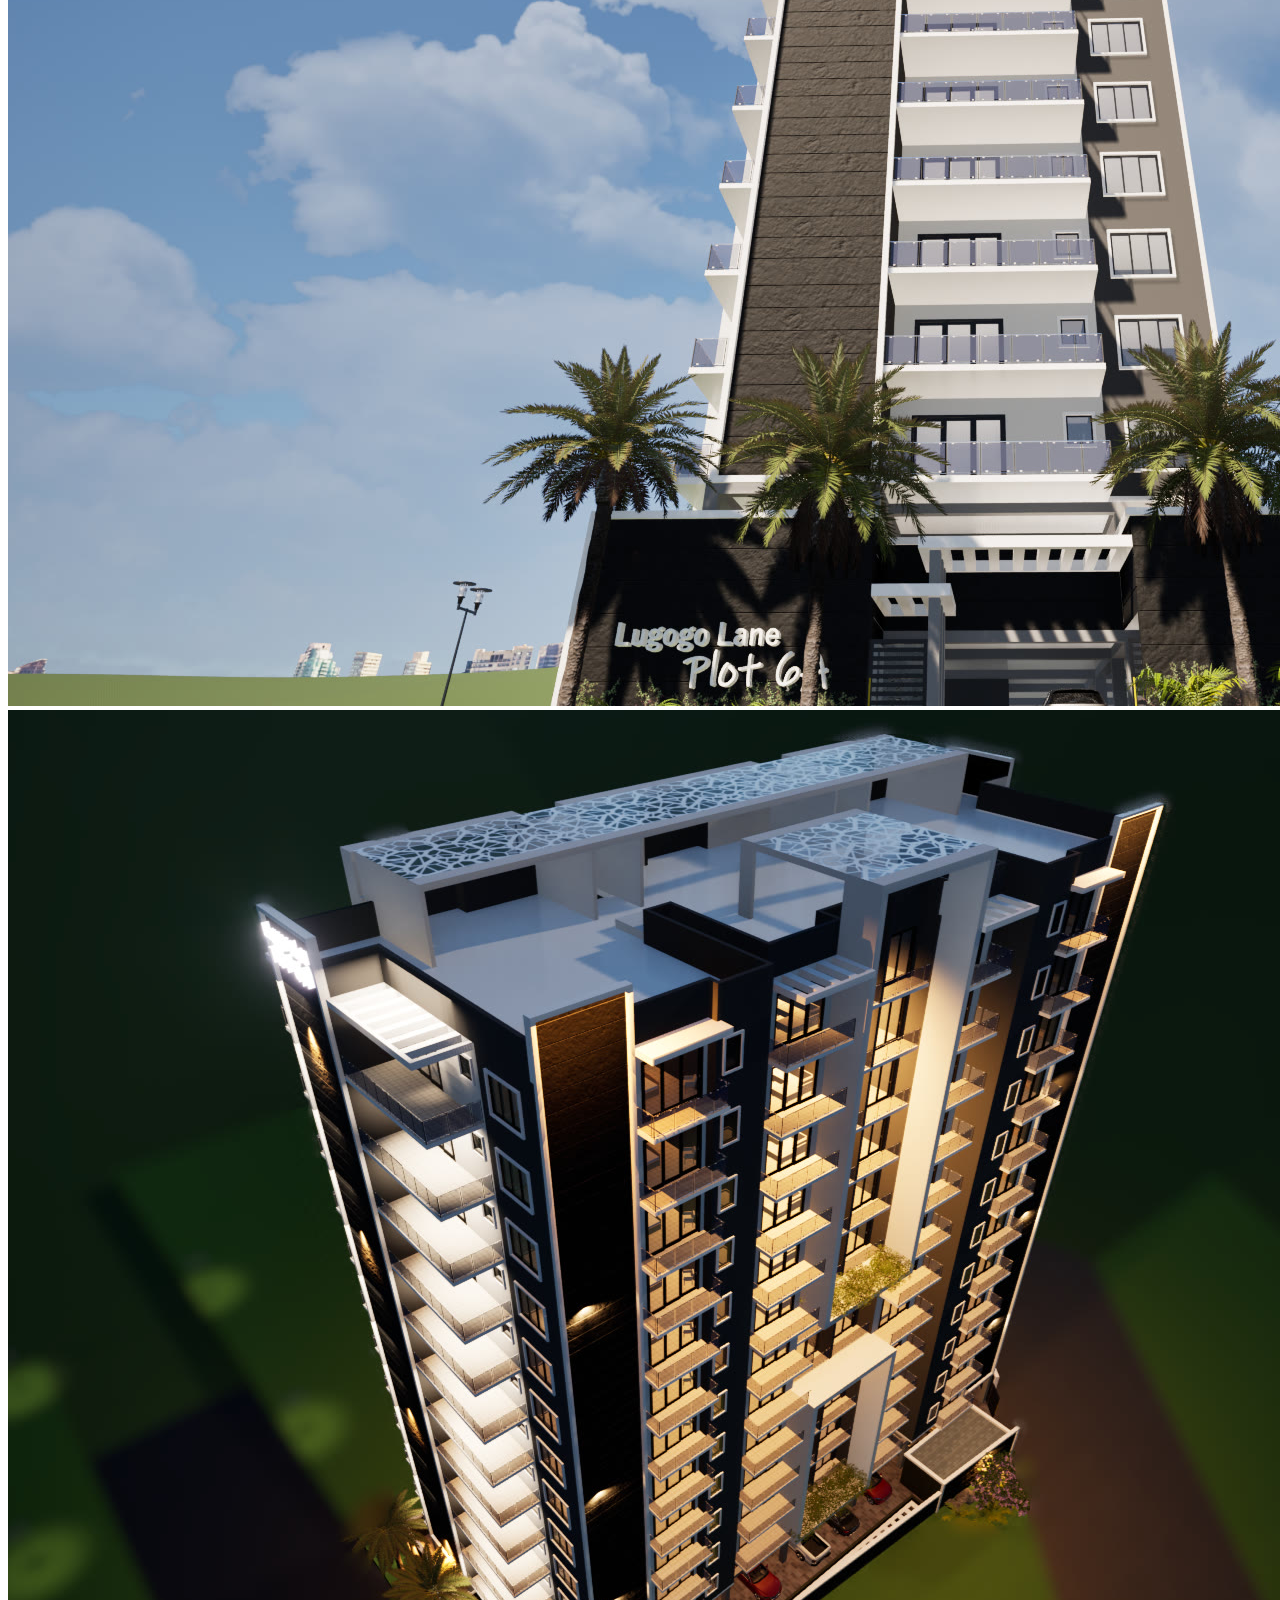
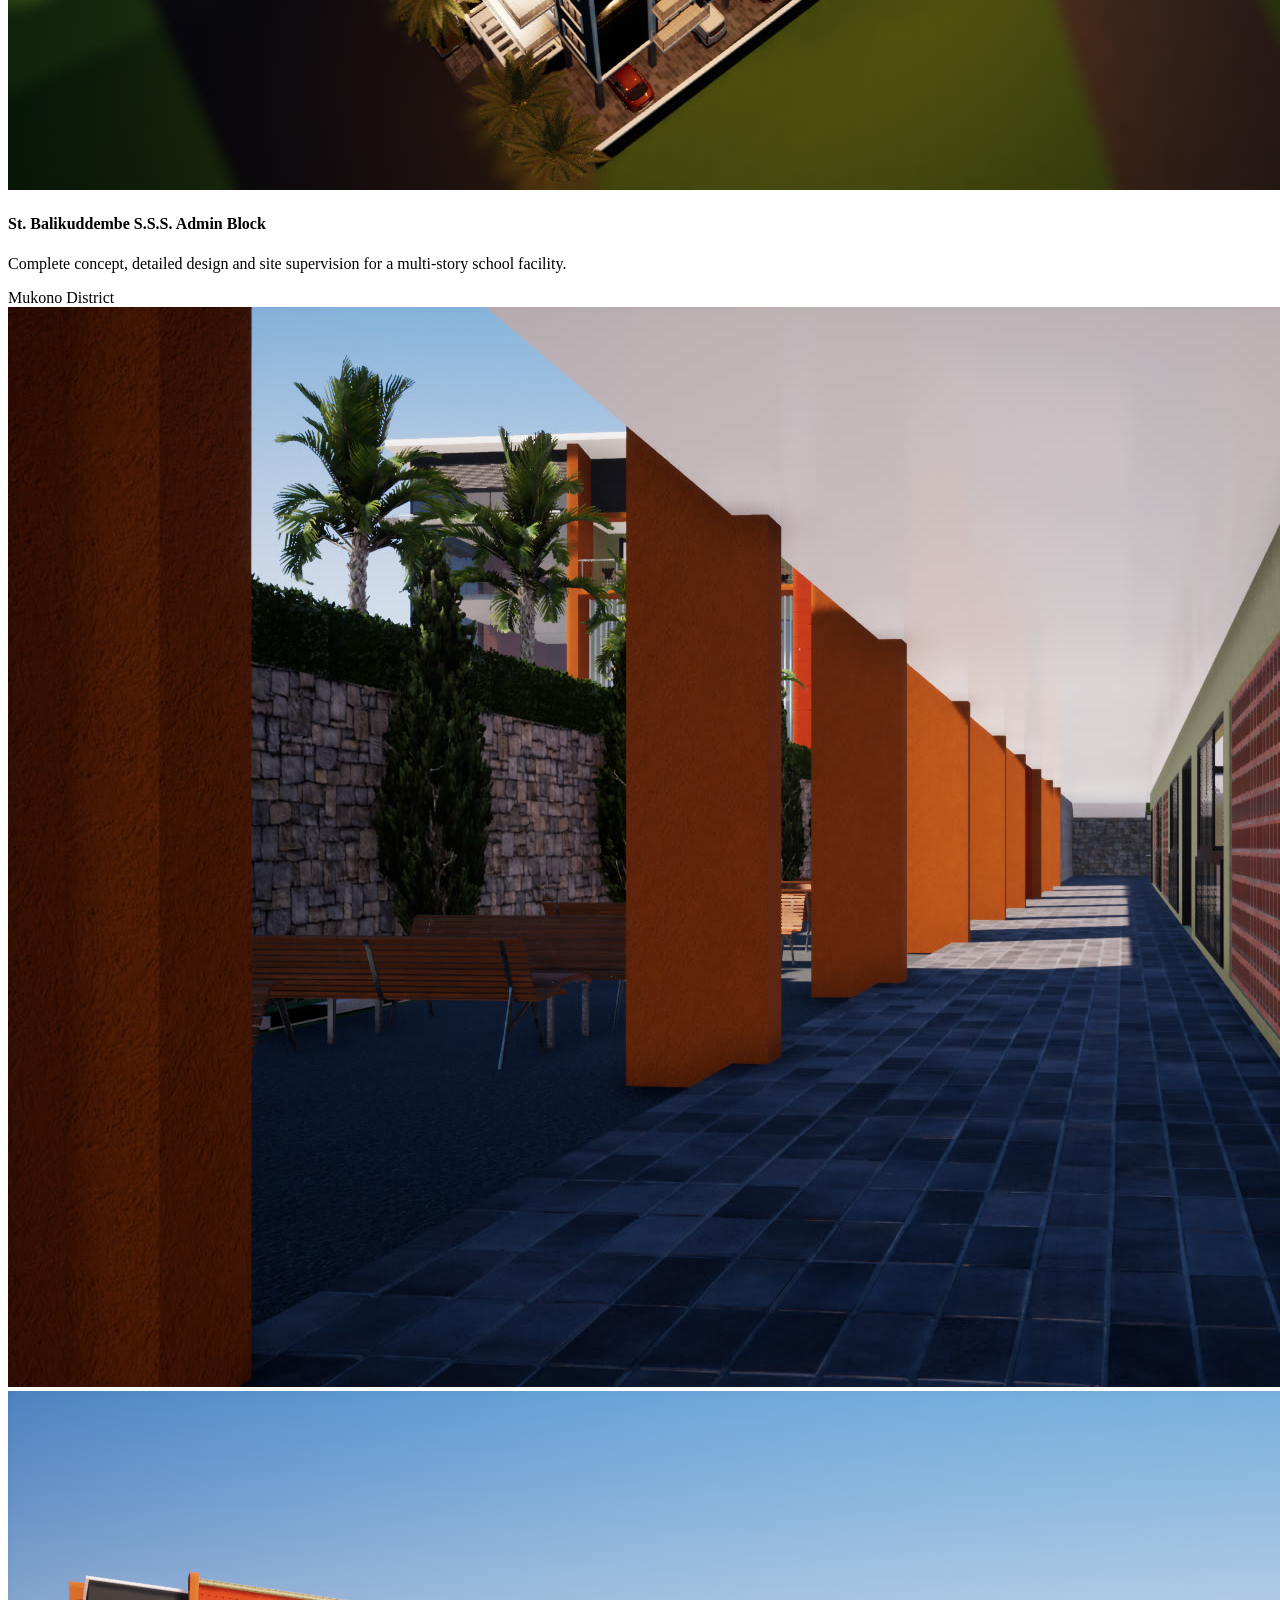
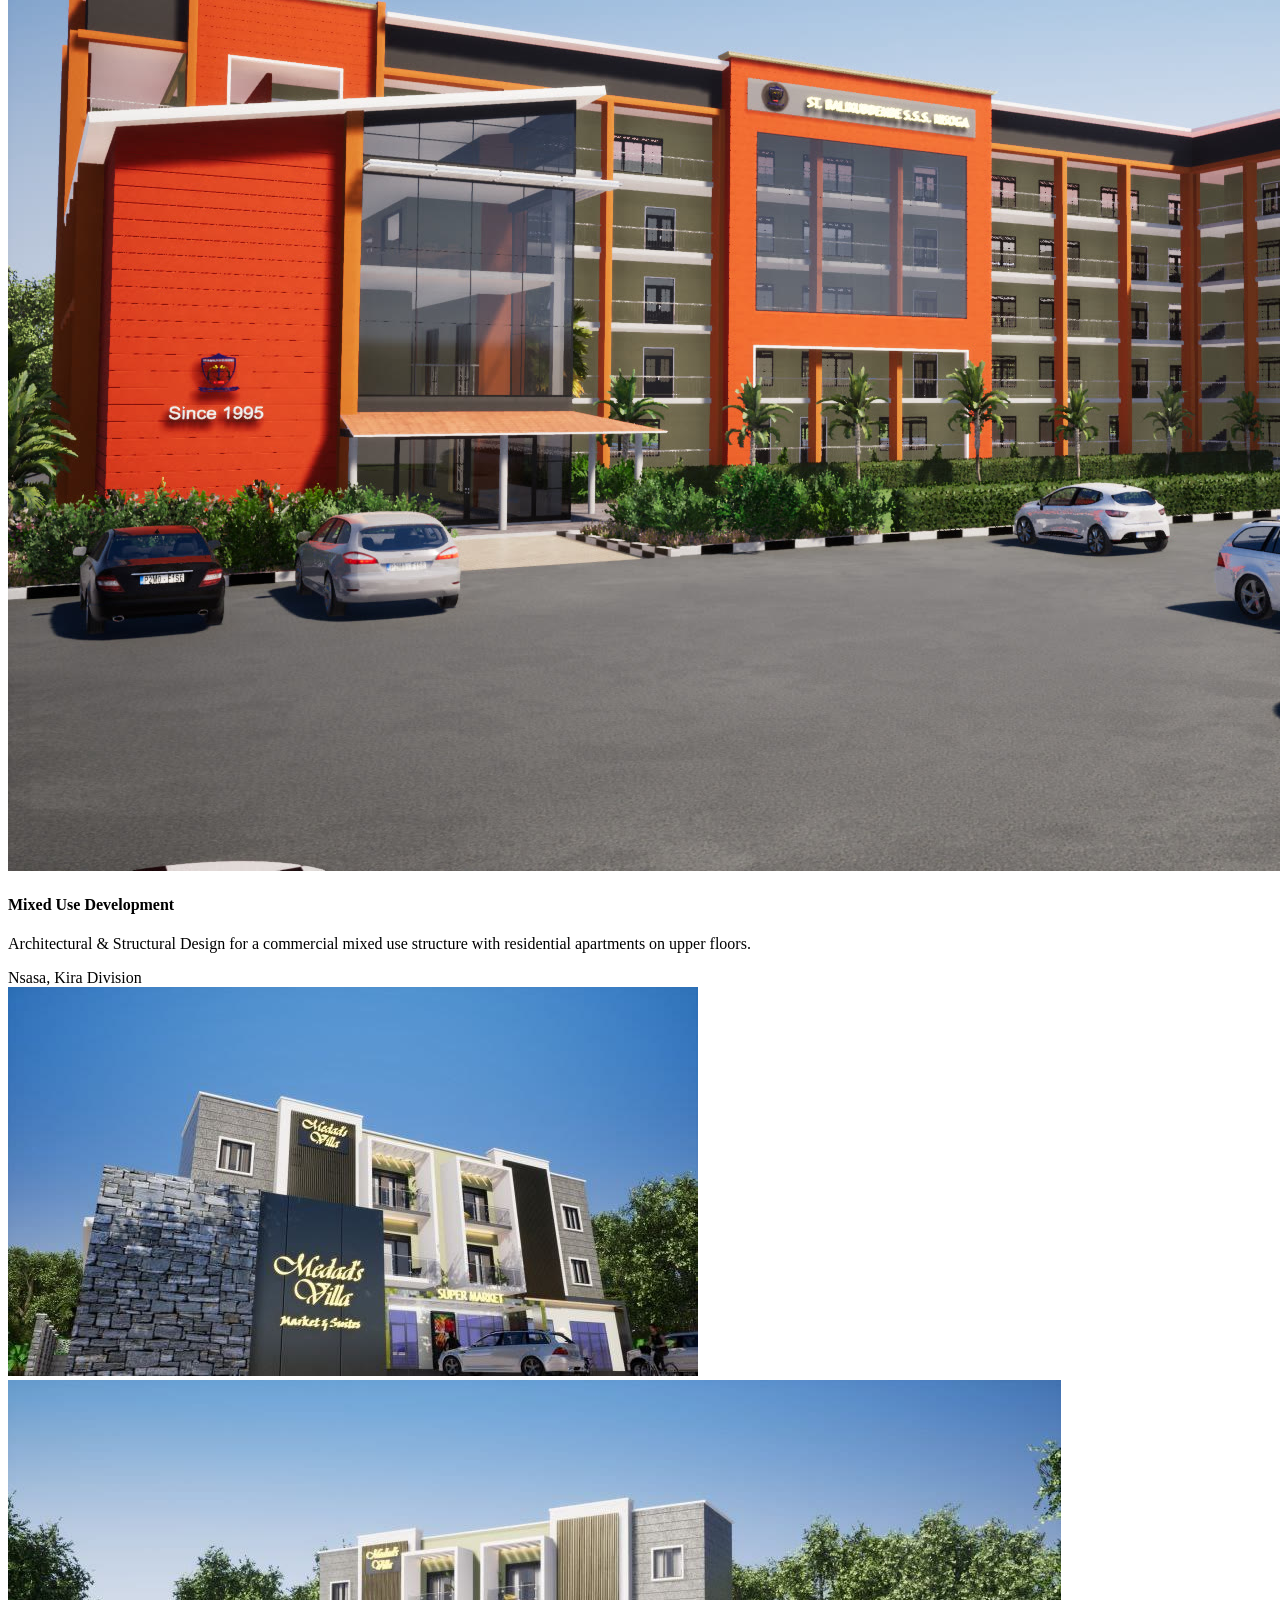
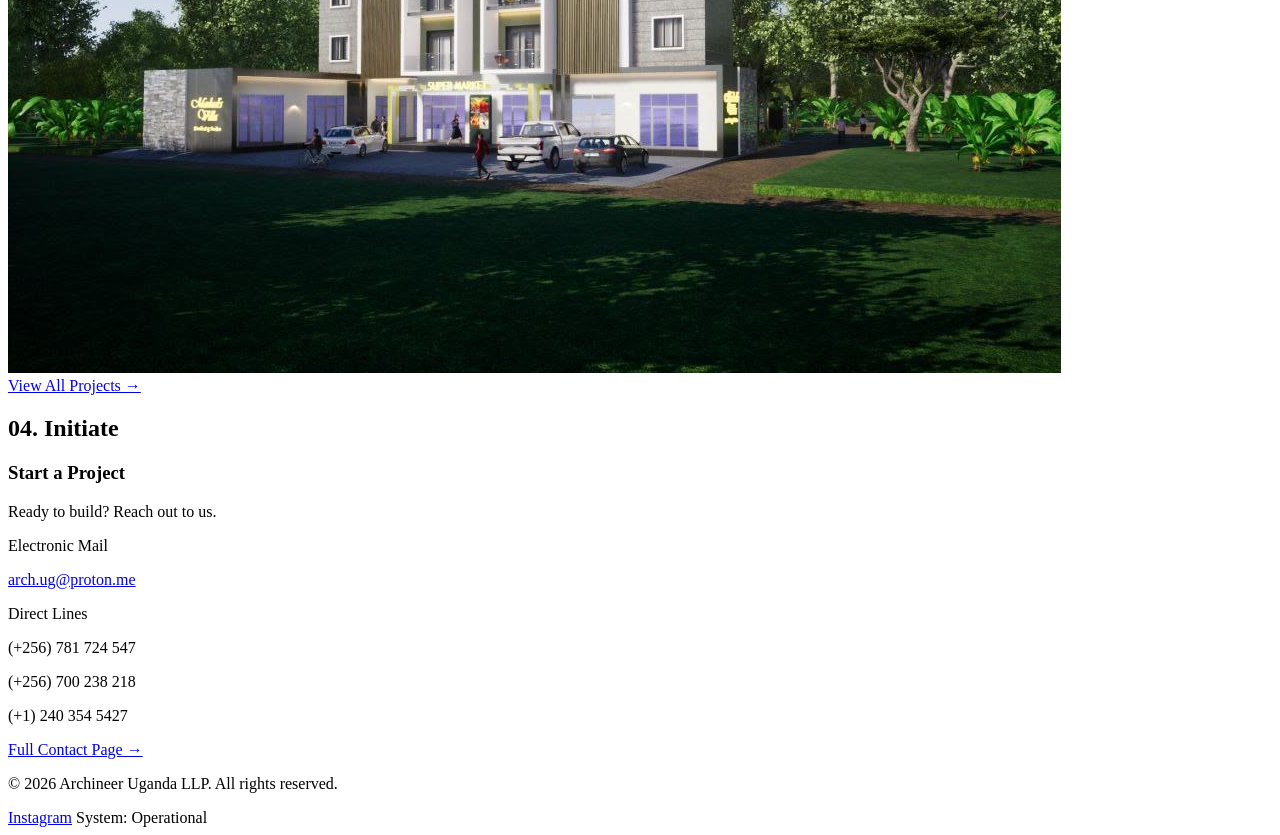
==== commit 2852b29e: "compress all site images PNG→JPEG, update HTML references Convert services (4), site gallery (24), b" ====
--- a/index.html
+++ b/index.html
@@ -124,7 +124,7 @@
     <div class="grid md:grid-cols-2 lg:grid-cols-4 gap-6 text-left">
       <div class="bg-charcoal border border-white/5 hover:border-accent/50 transition-colors group overflow-hidden">
         <div class="h-48 w-full overflow-hidden">
-          <img src="assets/images/services/architectural-design.png" class="w-full h-full object-cover grayscale group-hover:grayscale-0 transition-all duration-700 img-expand" alt="Architectural Design">
+          <img src="assets/images/services/architectural-design.jpg" class="w-full h-full object-cover grayscale group-hover:grayscale-0 transition-all duration-700 img-expand" alt="Architectural Design">
         </div>
         <div class="p-8">
           <h4 class="text-white font-display font-bold mb-3 text-xl">Architectural Design</h4>
@@ -133,7 +133,7 @@
       </div>
       <div class="bg-charcoal border border-white/5 hover:border-accent/50 transition-colors group overflow-hidden">
         <div class="h-48 w-full overflow-hidden">
-          <img src="assets/images/services/structural-engineering.png" class="w-full h-full object-cover grayscale group-hover:grayscale-0 transition-all duration-700 img-expand" alt="Structural Engineering">
+          <img src="assets/images/services/structural-engineering.jpg" class="w-full h-full object-cover grayscale group-hover:grayscale-0 transition-all duration-700 img-expand" alt="Structural Engineering">
         </div>
         <div class="p-8">
           <h4 class="text-white font-display font-bold mb-3 text-xl">Structural Engineering</h4>
@@ -142,7 +142,7 @@
       </div>
       <div class="bg-charcoal border border-white/5 hover:border-accent/50 transition-colors group overflow-hidden">
         <div class="h-48 w-full overflow-hidden">
-          <img src="assets/images/services/construction-management.png" class="w-full h-full object-cover grayscale group-hover:grayscale-0 transition-all duration-700 img-expand" alt="Construction Management">
+          <img src="assets/images/services/construction-management.jpg" class="w-full h-full object-cover grayscale group-hover:grayscale-0 transition-all duration-700 img-expand" alt="Construction Management">
         </div>
         <div class="p-8">
           <h4 class="text-white font-display font-bold mb-3 text-xl">Construction & Supervision</h4>
@@ -151,7 +151,7 @@
       </div>
       <div class="bg-charcoal border border-white/5 hover:border-accent/50 transition-colors group overflow-hidden">
         <div class="h-48 w-full overflow-hidden">
-          <img src="assets/images/services/interiors-landscaping.png" class="w-full h-full object-cover grayscale group-hover:grayscale-0 transition-all duration-700 img-expand" alt="Interiors & Landscaping">
+          <img src="assets/images/services/interiors-landscaping.jpg" class="w-full h-full object-cover grayscale group-hover:grayscale-0 transition-all duration-700 img-expand" alt="Interiors & Landscaping">
         </div>
         <div class="p-8">
           <h4 class="text-white font-display font-bold mb-3 text-xl">Interiors & Landscaping</h4>
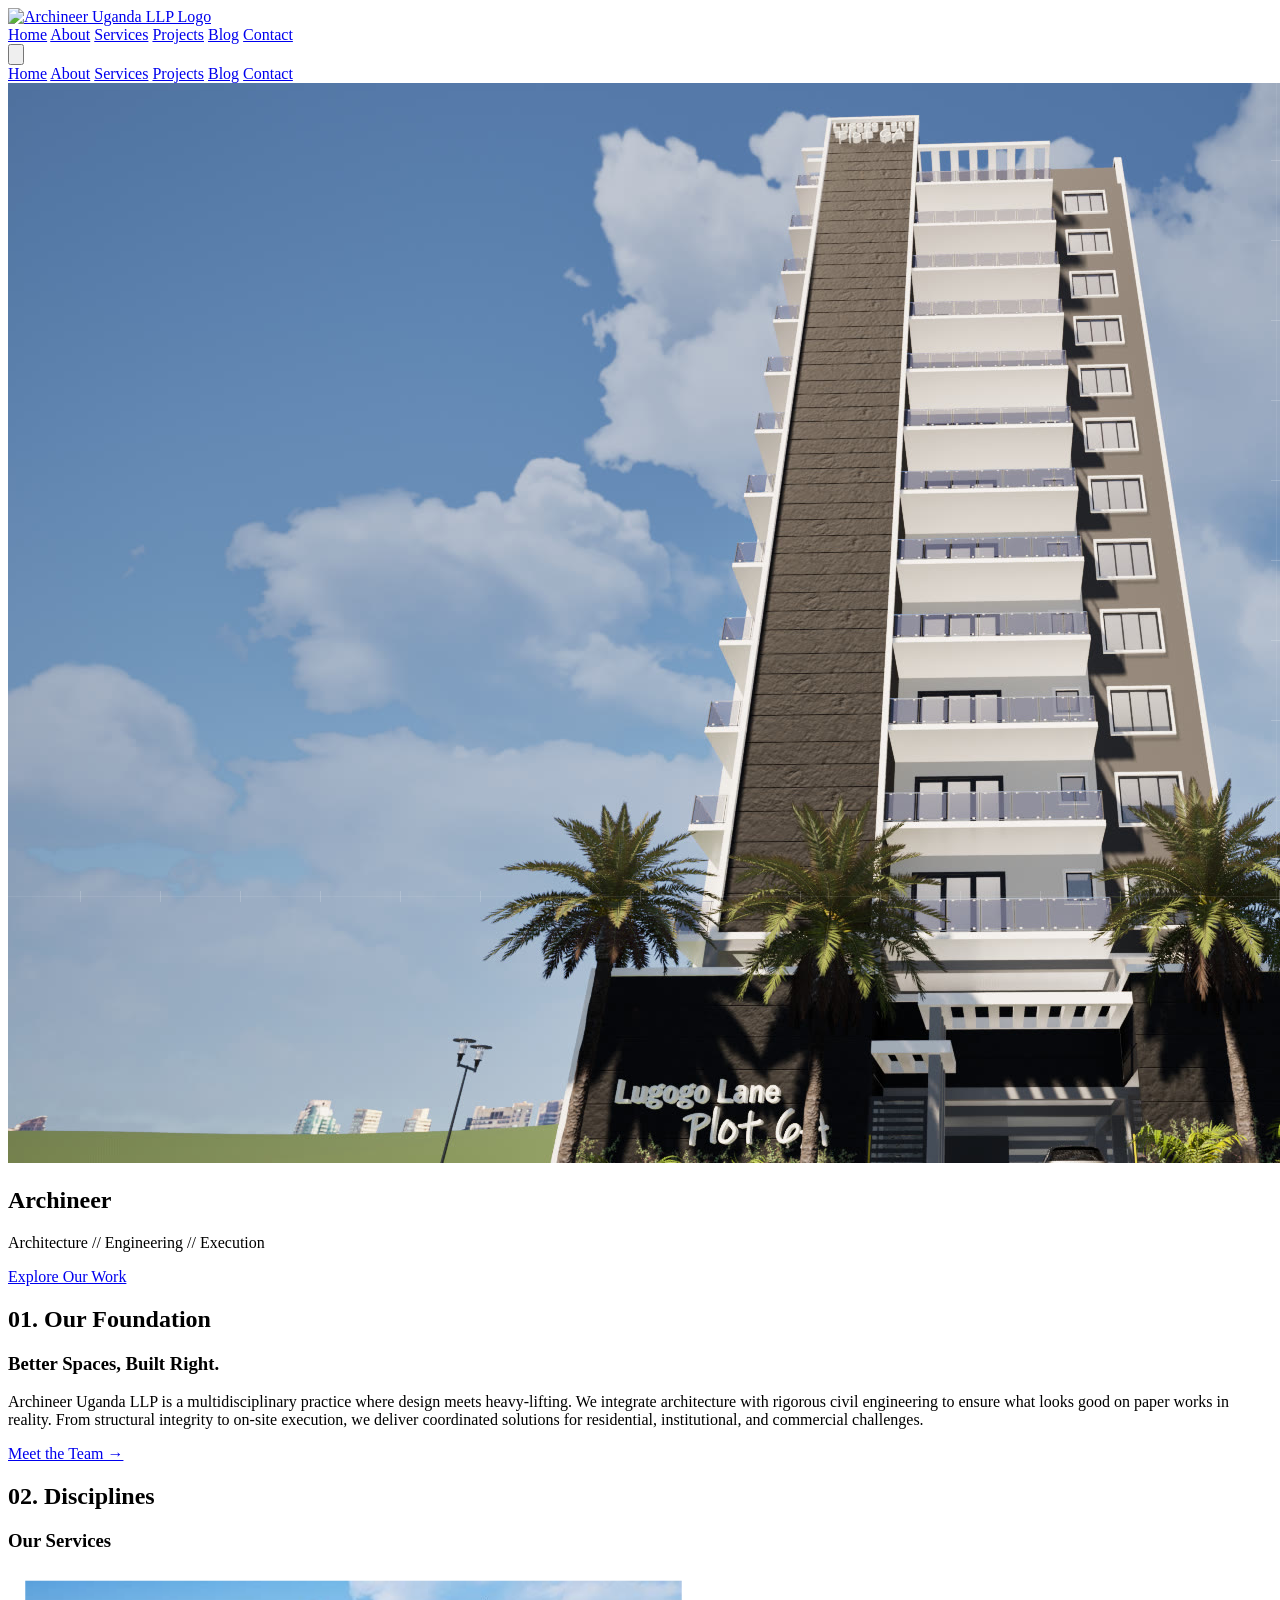
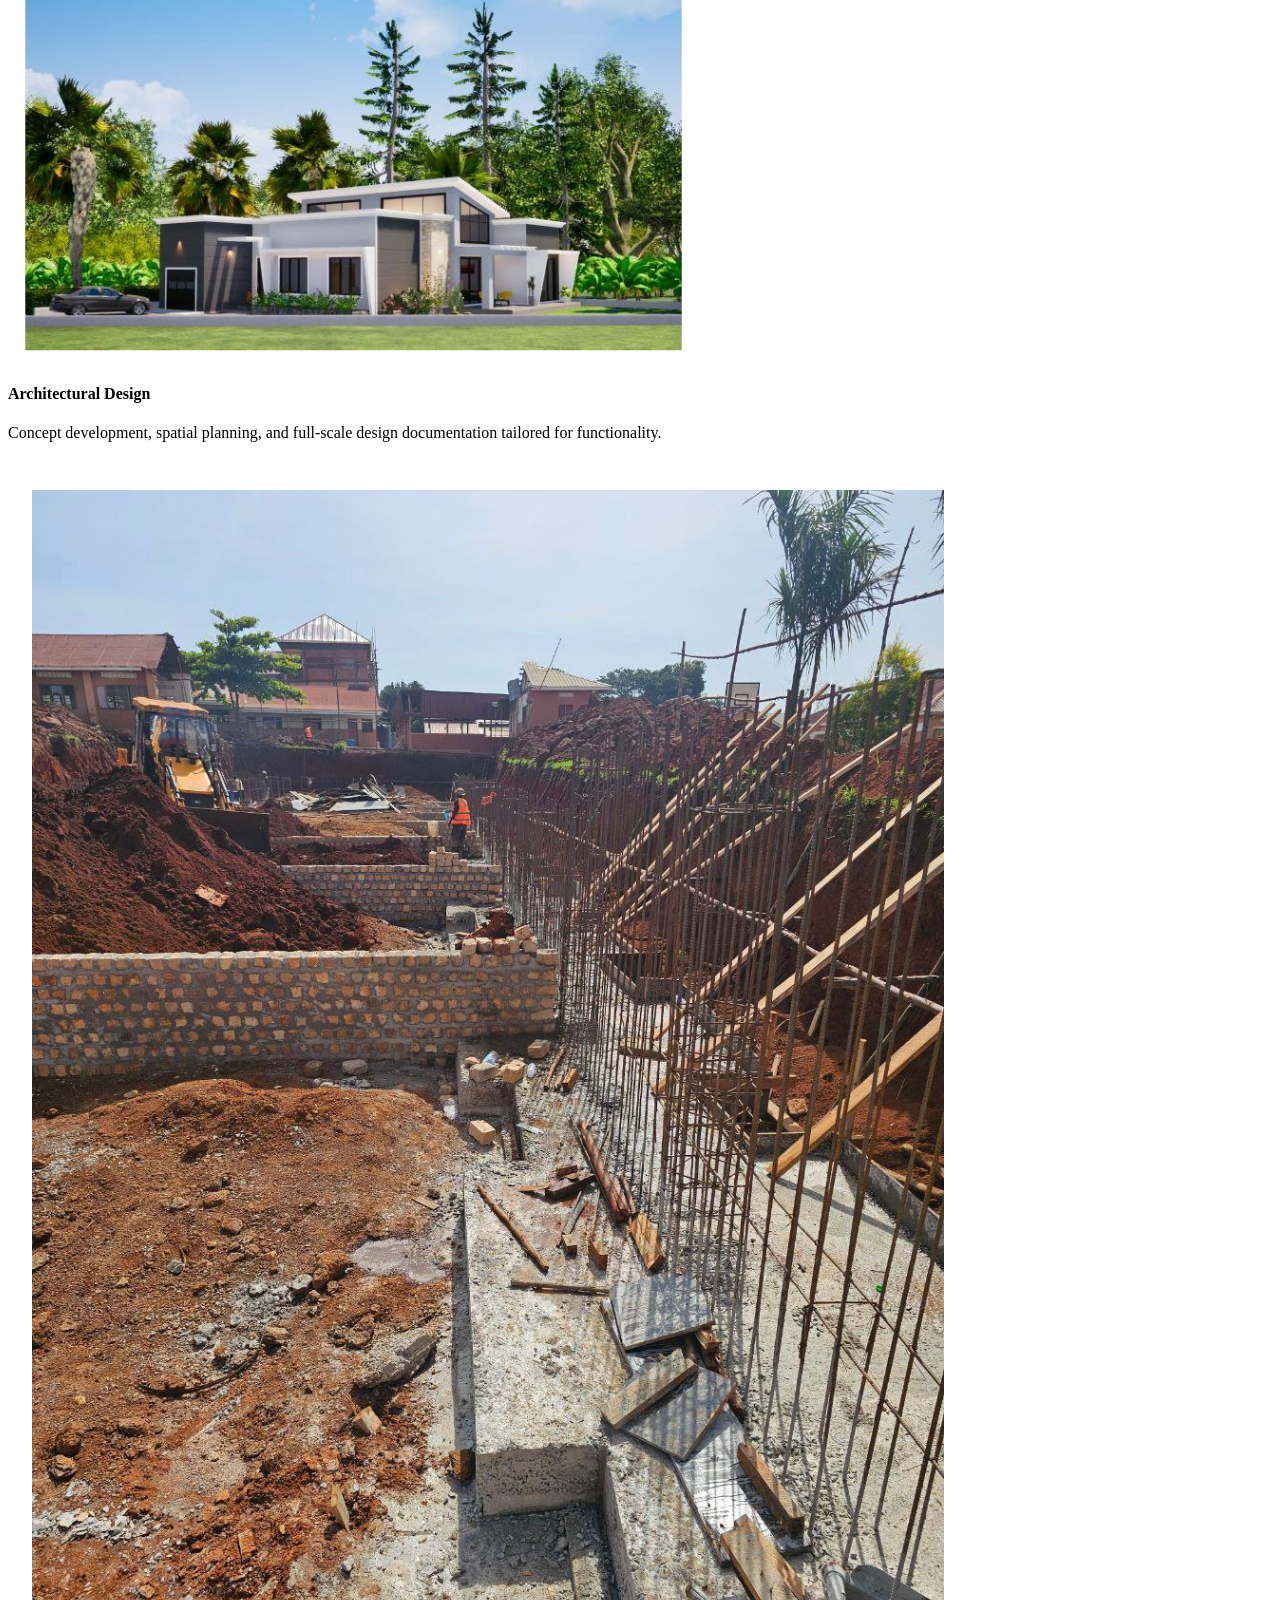
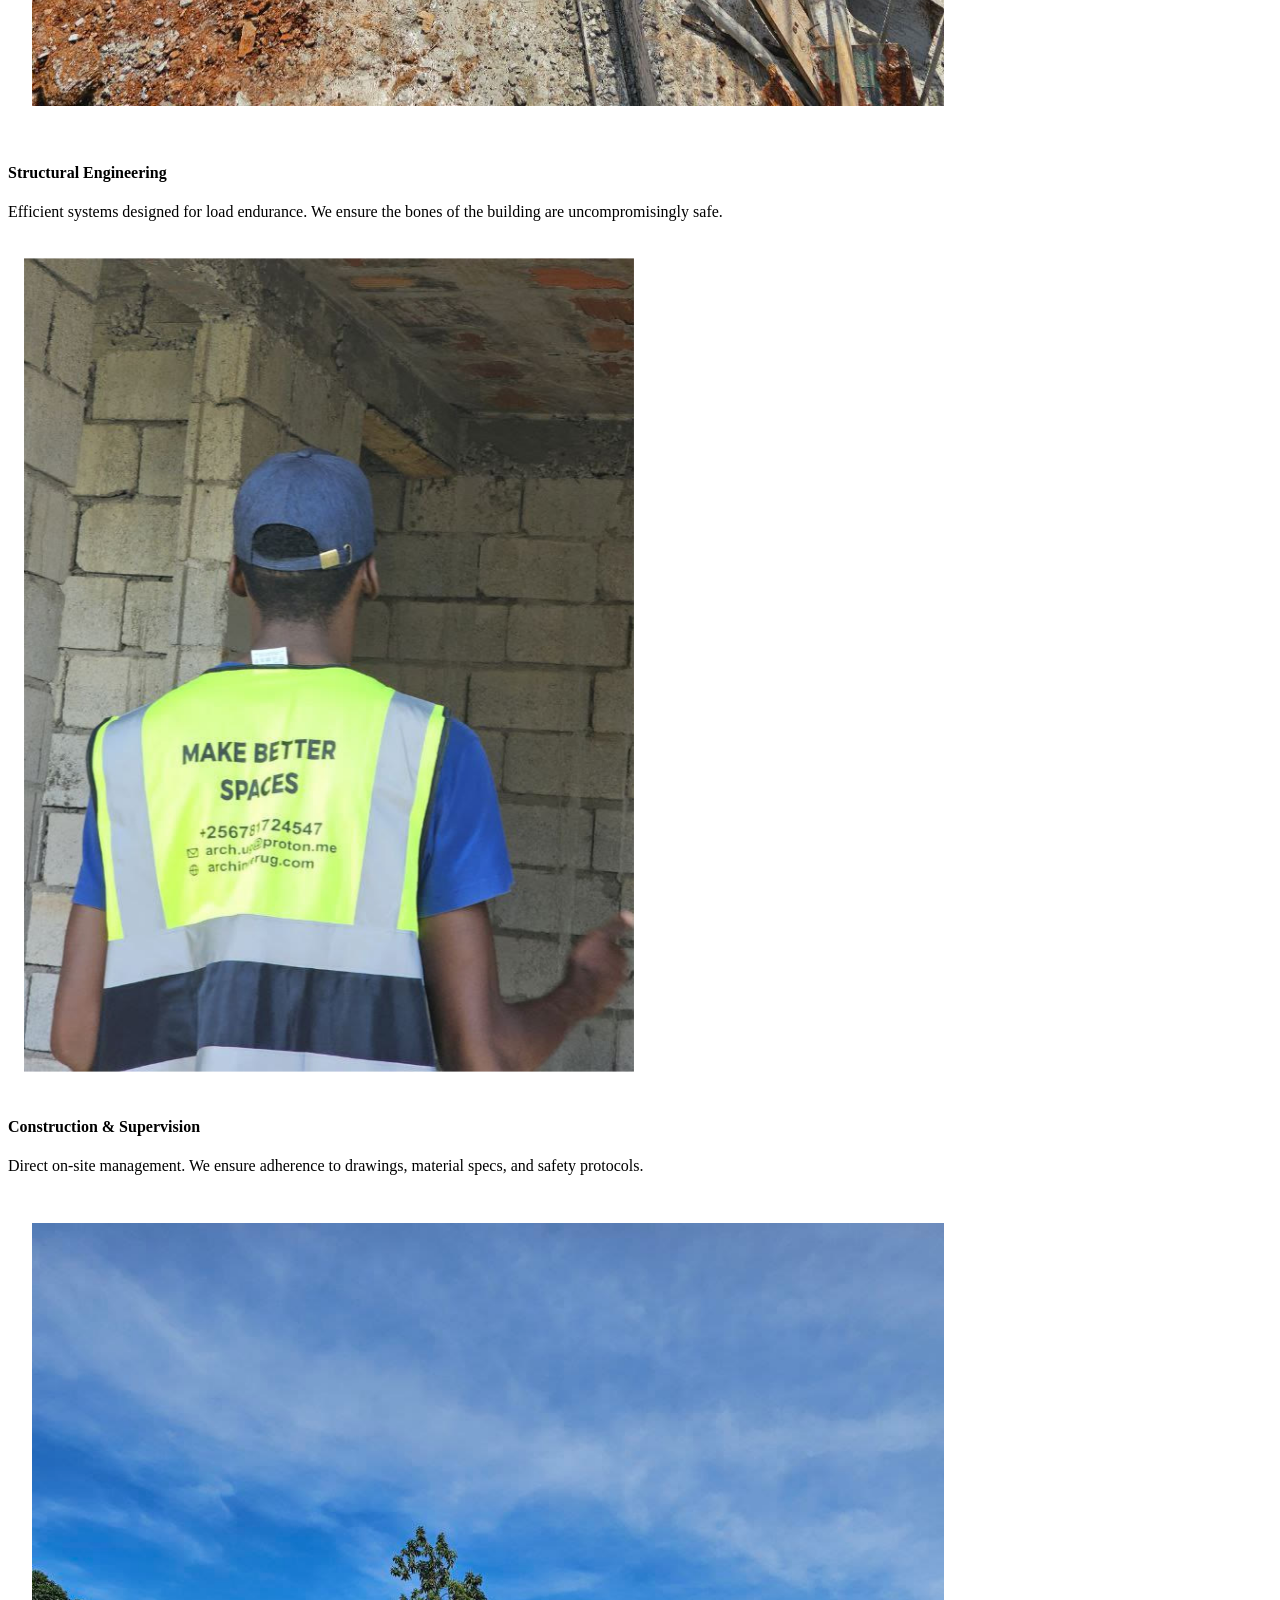
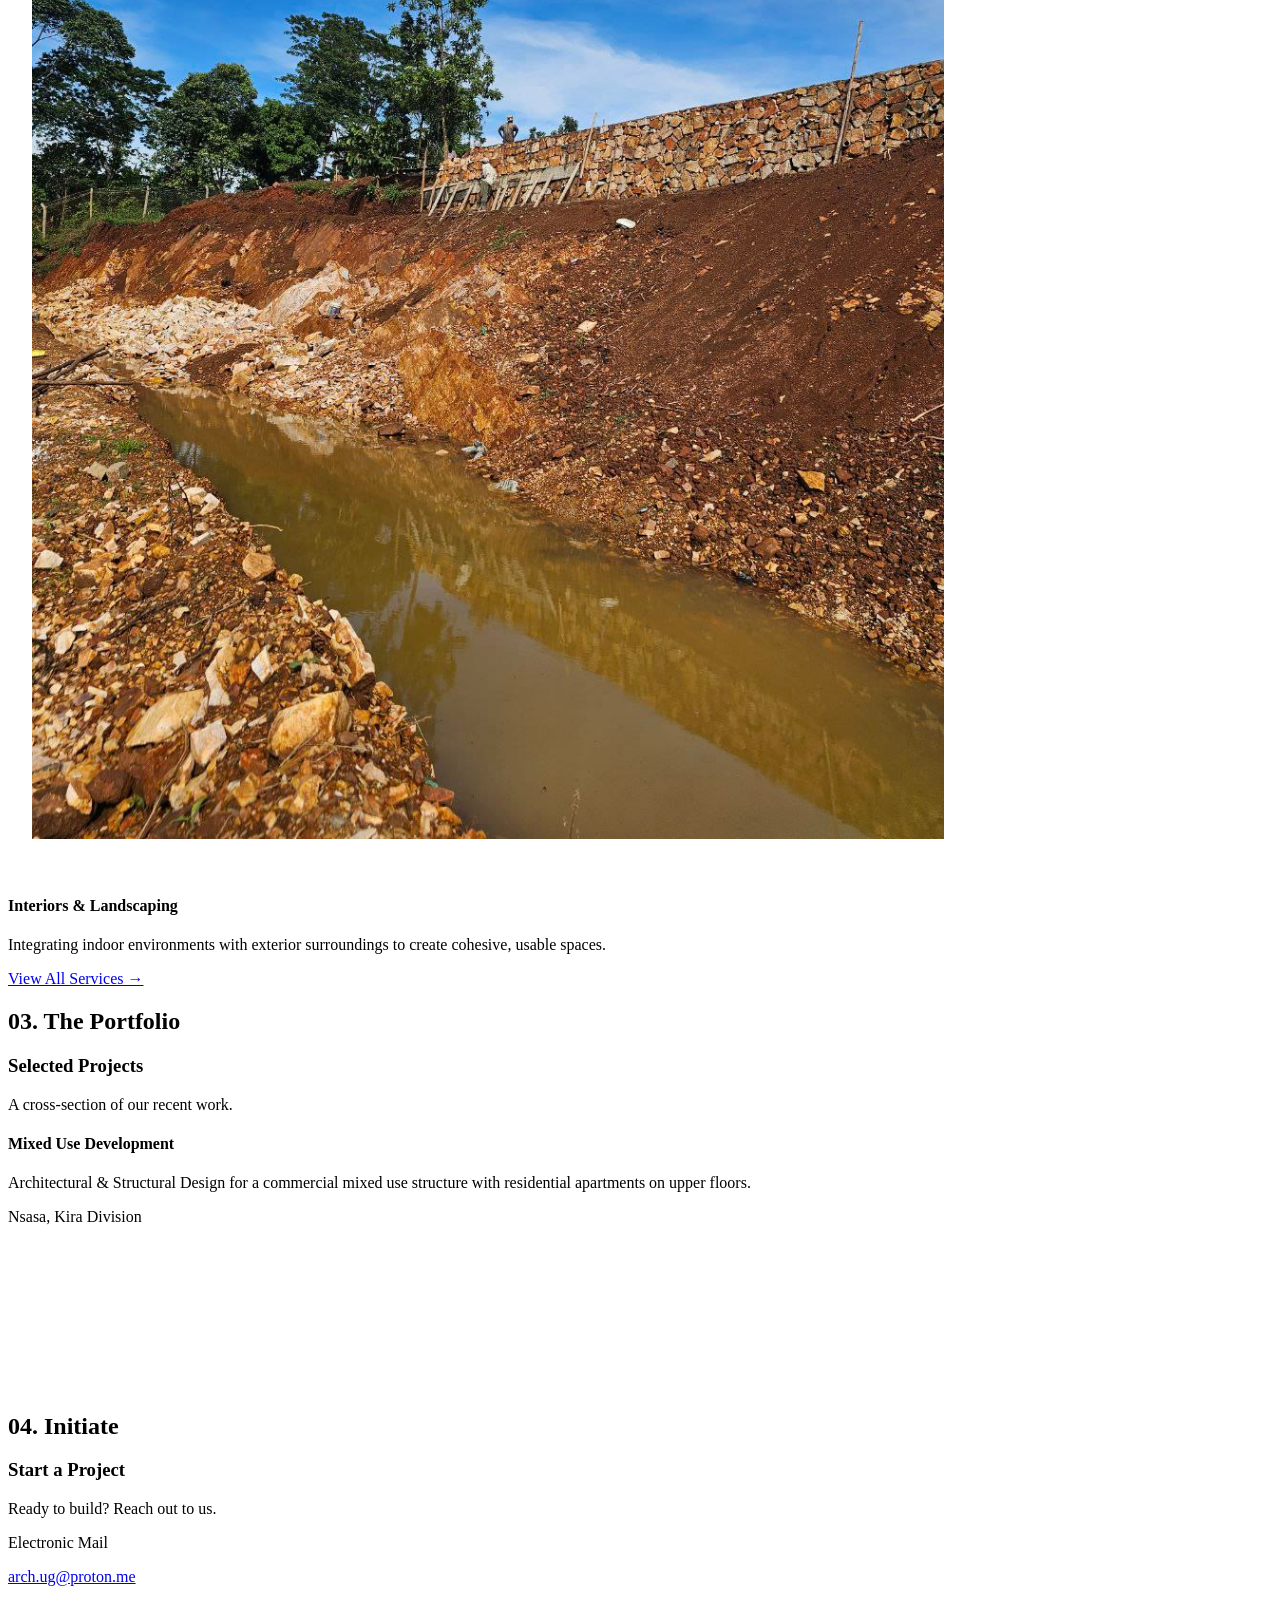
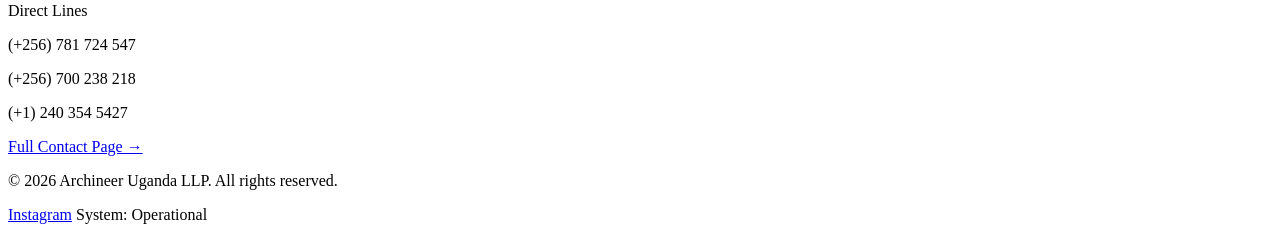
==== commit db25e72a: "update featured projects on home page Replace Lugogo/Balikuddembe/Nsasa blocks with Nsasa Mixed Use " ====
--- a/index.html
+++ b/index.html
@@ -180,42 +180,28 @@
     <div class="mb-24">
       <div class="md:flex justify-between items-end mb-8 border-b border-white/10 pb-6">
         <div>
-          <h4 class="text-2xl md:text-3xl font-display font-bold text-white mb-2">Residential Apartments</h4>
-          <p class="text-gray-400 max-w-2xl">Modern high-rise residential apartment block.</p>
-        </div>
-        <span class="mt-4 md:mt-0 text-xs tracking-widest text-accent uppercase border border-accent px-3 py-1 font-bold">Lugogo</span>
+          <h4 class="text-2xl md:text-3xl font-display font-bold text-white mb-2">Mixed Use Development</h4>
+          <p class="text-gray-400 max-w-2xl">Architectural & Structural Design for a commercial mixed use structure with residential apartments on upper floors.</p>
+        </div>
+        <span class="mt-4 md:mt-0 text-xs tracking-widest text-accent uppercase border border-accent px-3 py-1 font-bold">Nsasa, Kira Division</span>
       </div>
       <div class="grid md:grid-cols-2 gap-4">
-        <img src="assets/images/projects/lugogo-apartments-01.jpg" class="w-full h-72 object-cover grayscale hover:grayscale-0 transition-all duration-500 border border-white/5 bg-darkgrey img-expand" alt="Lugogo Apartments">
-        <img src="assets/images/projects/lugogo-apartments-02.jpg" class="w-full h-72 object-cover grayscale hover:grayscale-0 transition-all duration-500 border border-white/5 bg-darkgrey img-expand" alt="Lugogo Apartments">
-      </div>
-    </div>
-
-    <div class="mb-24">
-      <div class="md:flex justify-between items-end mb-8 border-b border-white/10 pb-6">
-        <div>
-          <h4 class="text-2xl md:text-3xl font-display font-bold text-white mb-2">St. Balikuddembe S.S.S. Admin Block</h4>
-          <p class="text-gray-400 max-w-2xl">Complete concept, detailed design and site supervision for a multi-story school facility.</p>
-        </div>
-        <span class="mt-4 md:mt-0 text-xs tracking-widest text-accent uppercase border border-accent px-3 py-1 font-bold">Mukono District</span>
-      </div>
-      <div class="grid md:grid-cols-2 gap-4">
-        <img src="assets/images/projects/balikuddembe-01.jpg" class="w-full h-72 object-cover grayscale hover:grayscale-0 transition-all duration-500 border border-white/5 bg-darkgrey img-expand" alt="Balikuddembe Admin Block">
-        <img src="assets/images/projects/balikuddembe-02.jpg" class="w-full h-72 object-cover grayscale hover:grayscale-0 transition-all duration-500 border border-white/5 bg-darkgrey img-expand" alt="Balikuddembe Admin Block">
+        <img src="assets/images/projects/nsasa-pln-1.jpeg" class="w-full h-72 object-cover grayscale hover:grayscale-0 transition-all duration-500 border border-white/5 bg-darkgrey img-expand" alt="Nsasa Mixed Use — Design">
+        <img src="assets/images/projects/nsasa-structure.jpeg" class="w-full h-72 object-cover grayscale hover:grayscale-0 transition-all duration-500 border border-white/5 bg-darkgrey img-expand" alt="Nsasa Mixed Use — Structure">
       </div>
     </div>
 
     <div class="mb-16">
       <div class="md:flex justify-between items-end mb-8 border-b border-white/10 pb-6">
         <div>
-          <h4 class="text-2xl md:text-3xl font-display font-bold text-white mb-2">Mixed Use Development</h4>
-          <p class="text-gray-400 max-w-2xl">Architectural & Structural Design for a commercial mixed use structure with residential apartments on upper floors.</p>
-        </div>
-        <span class="mt-4 md:mt-0 text-xs tracking-widest text-accent uppercase border border-accent px-3 py-1 font-bold">Nsasa, Kira Division</span>
+          <h4 class="text-2xl md:text-3xl font-display font-bold text-white mb-2">4 Storey Residential</h4>
+          <p class="text-gray-400 max-w-2xl">Architectural and structural design for a four-storey residential building.</p>
+        </div>
+        <span class="mt-4 md:mt-0 text-xs tracking-widest text-accent uppercase border border-accent px-3 py-1 font-bold">Bukoto</span>
       </div>
       <div class="grid md:grid-cols-2 gap-4">
-        <img src="assets/images/projects/nsasa-01.jpg" class="w-full h-72 object-cover grayscale hover:grayscale-0 transition-all duration-500 border border-white/5 bg-darkgrey img-expand" alt="Nsasa Mixed Use">
-        <img src="assets/images/projects/nsasa-02.jpg" class="w-full h-72 object-cover grayscale hover:grayscale-0 transition-all duration-500 border border-white/5 bg-darkgrey img-expand" alt="Nsasa Mixed Use">
+        <img src="assets/images/projects/bukoto-pln.jpeg" class="w-full h-72 object-cover grayscale hover:grayscale-0 transition-all duration-500 border border-white/5 bg-darkgrey img-expand" alt="4 Storey Residential Bukoto — Plan">
+        <img src="assets/images/projects/bukoto-structure.jpeg" class="w-full h-72 object-cover grayscale hover:grayscale-0 transition-all duration-500 border border-white/5 bg-darkgrey img-expand" alt="4 Storey Residential Bukoto — Structure">
       </div>
     </div>
 
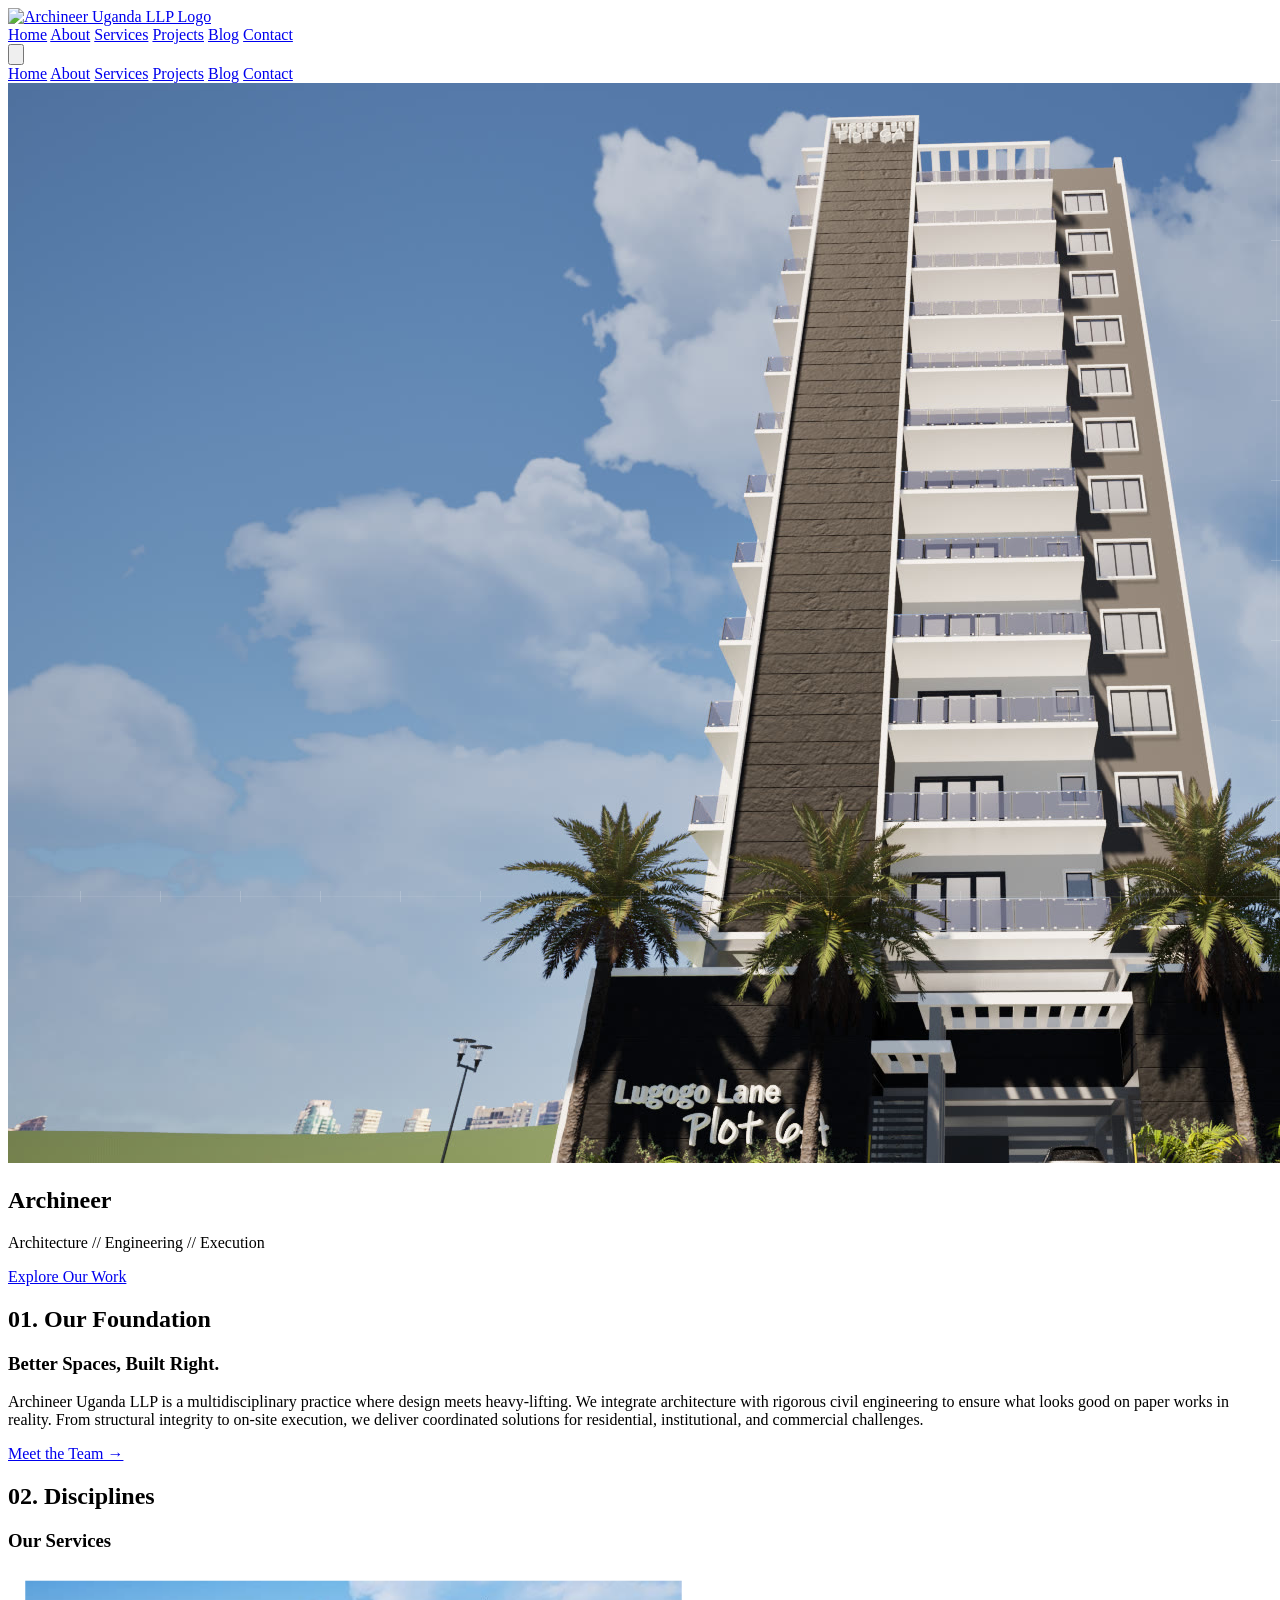
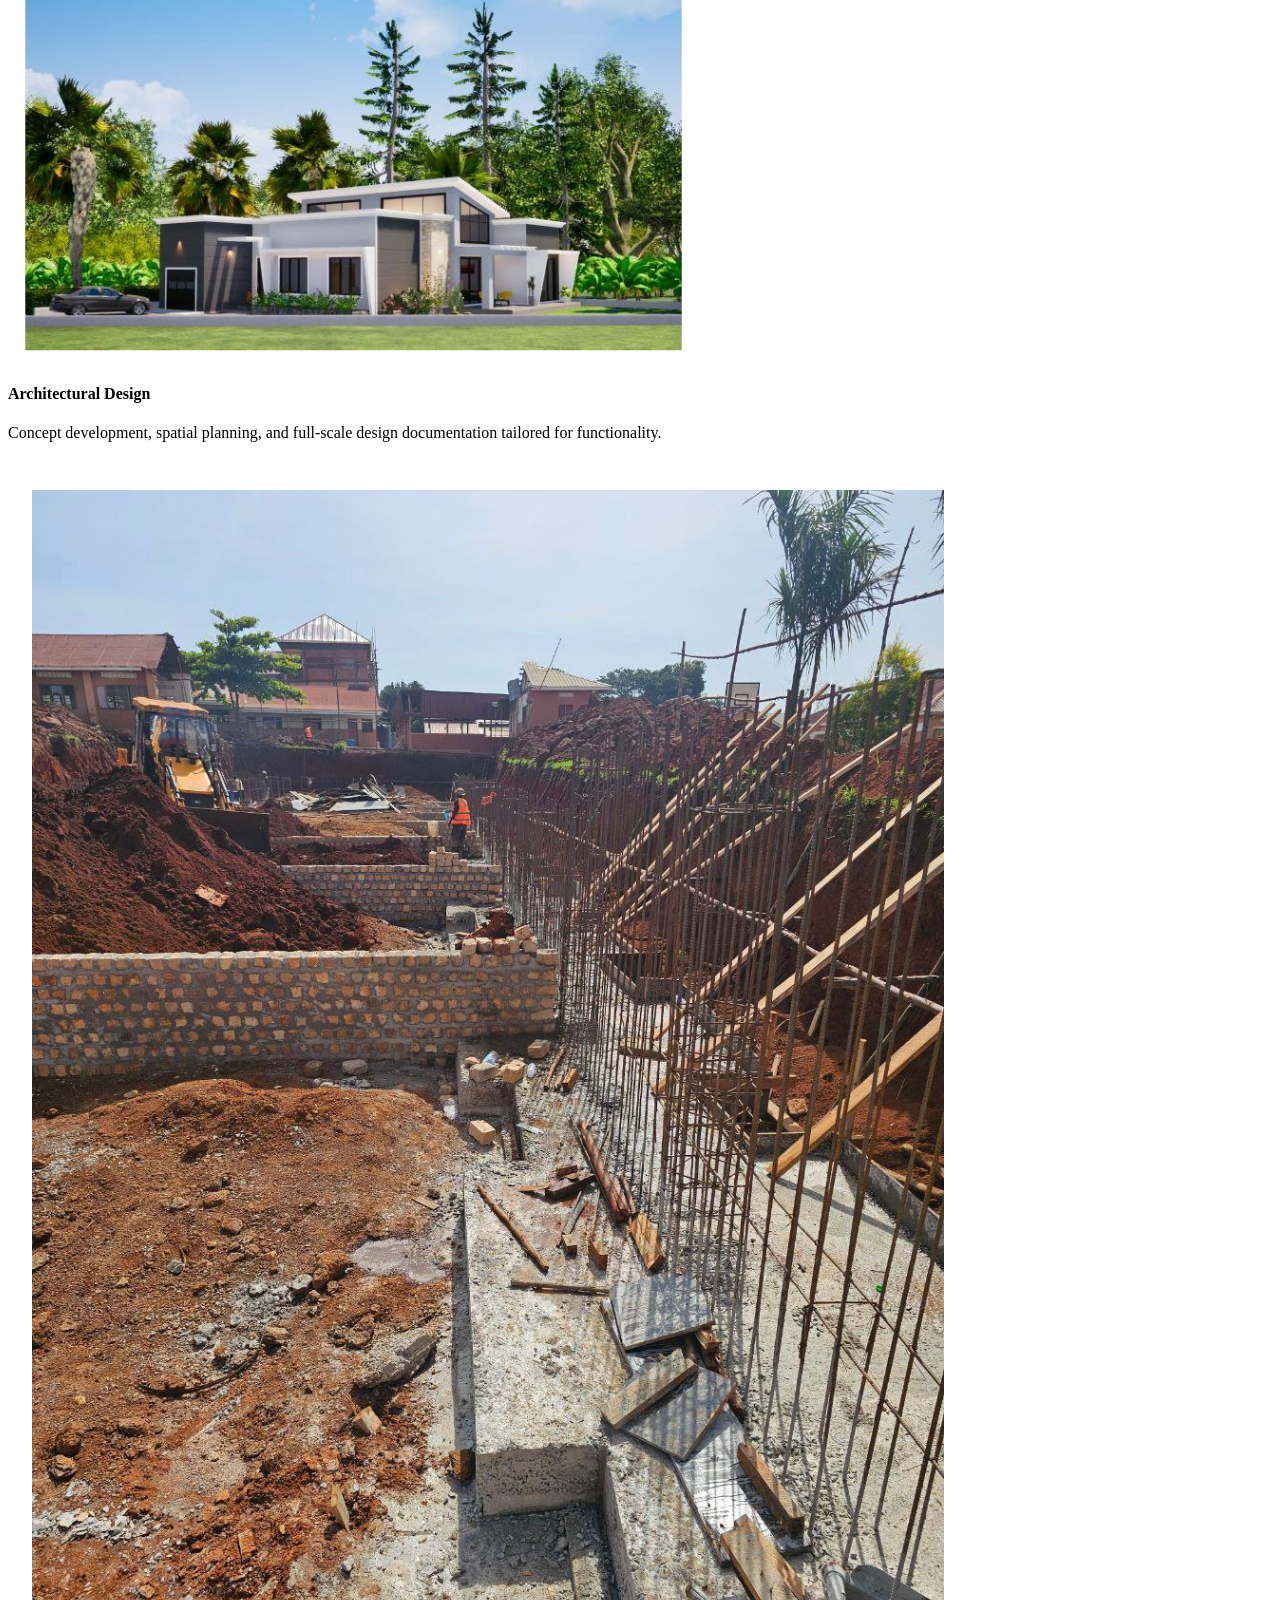
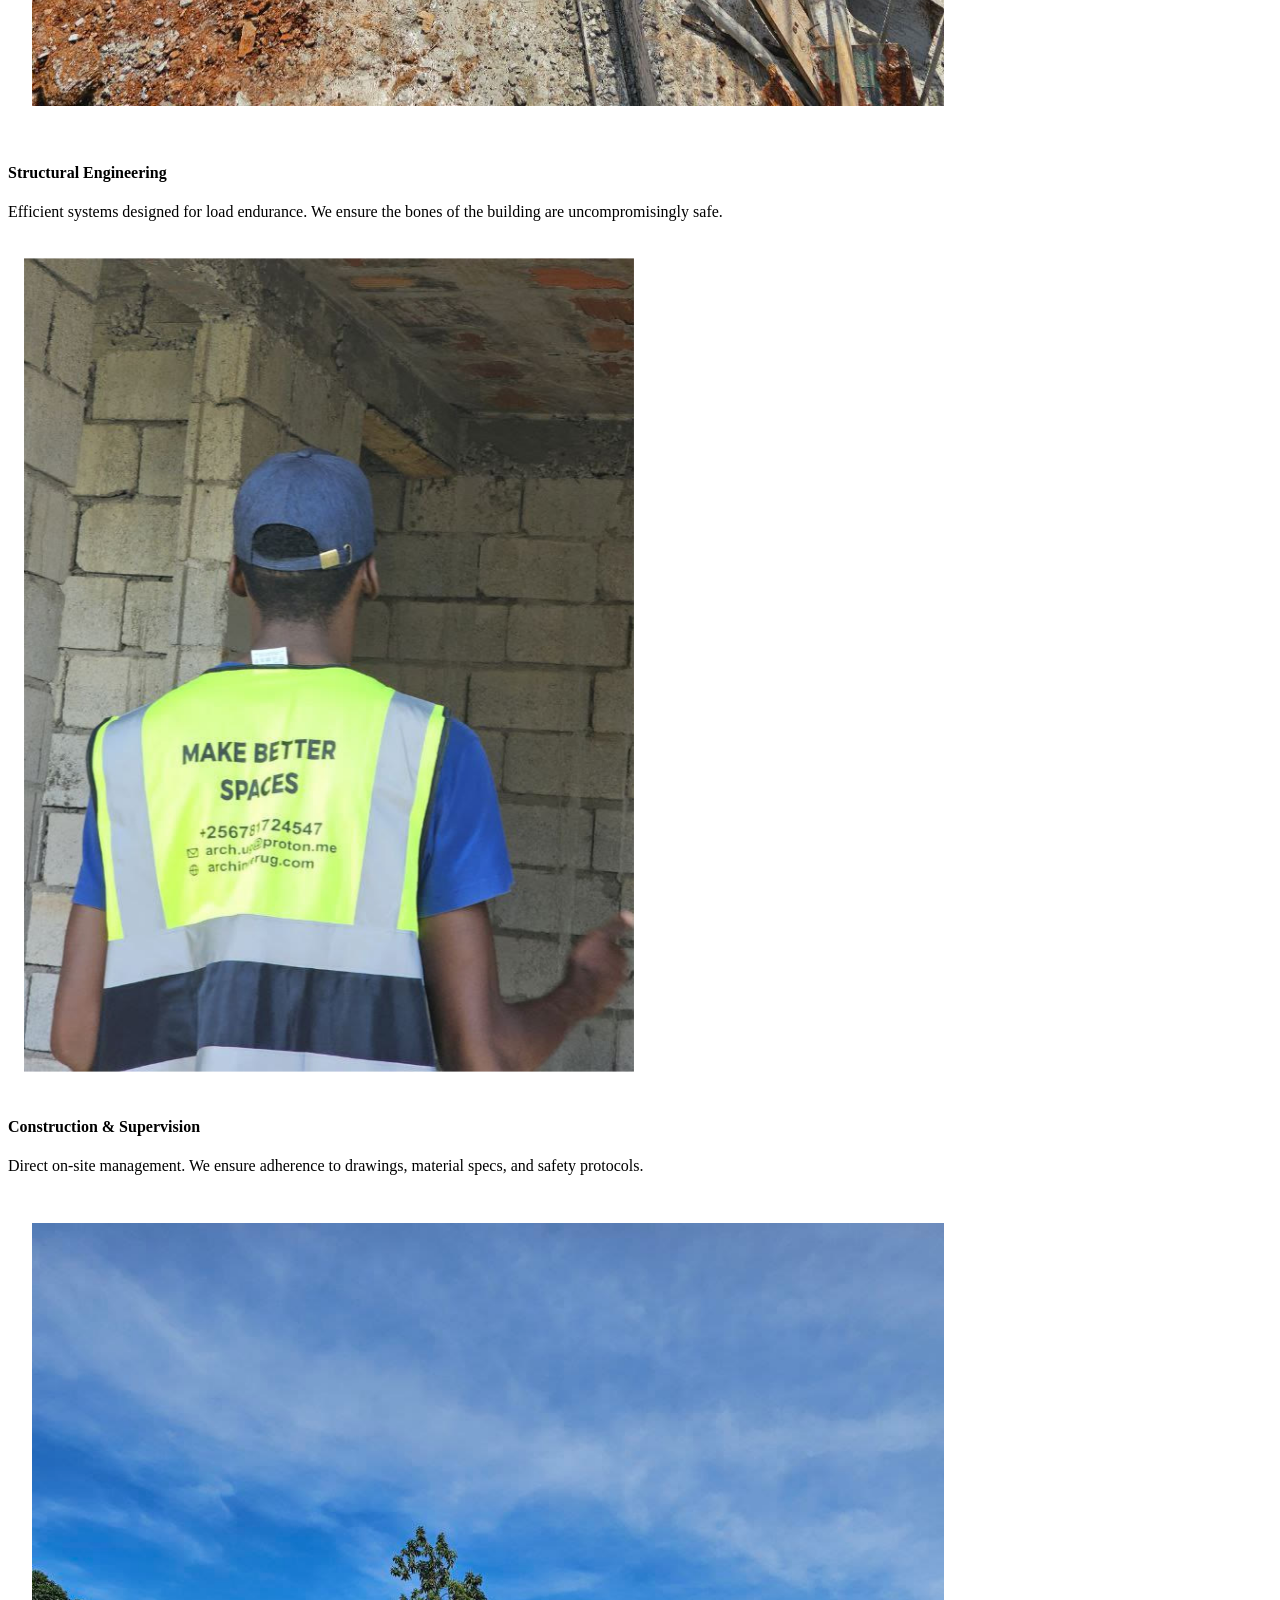
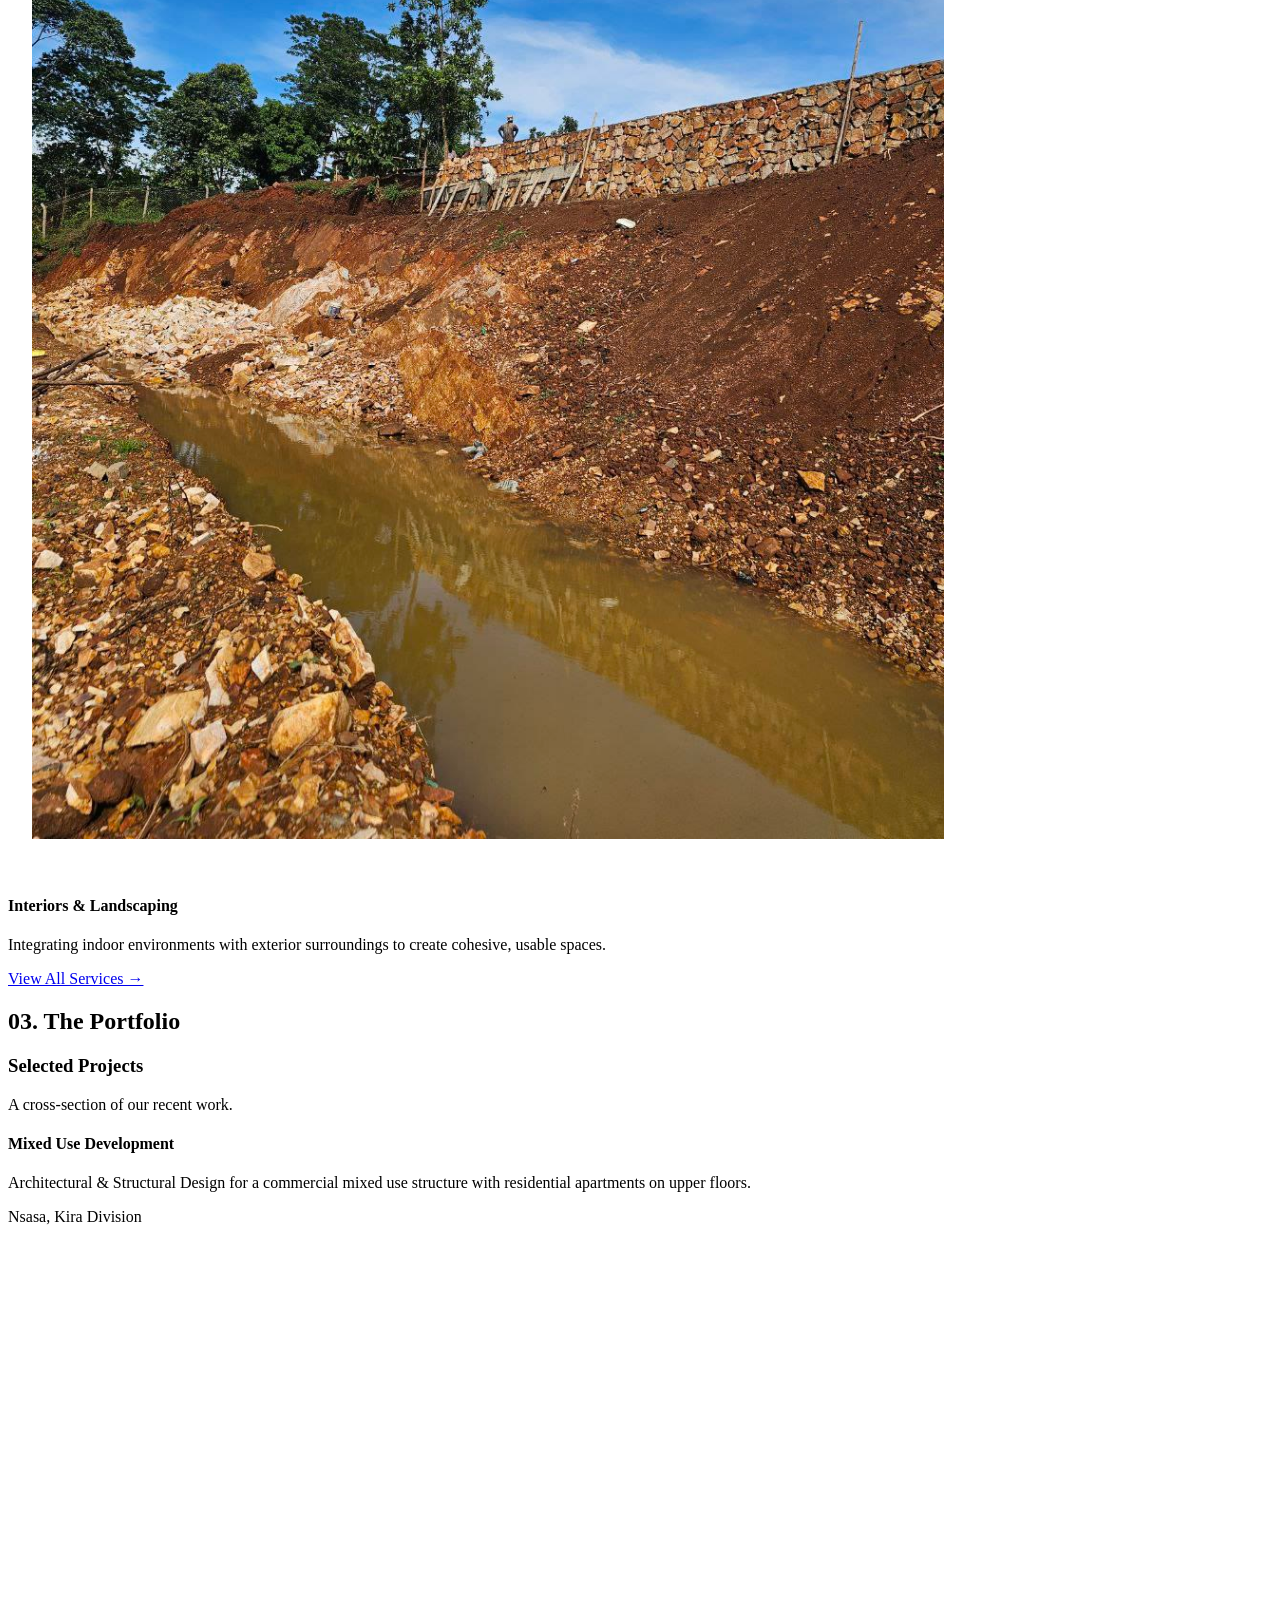
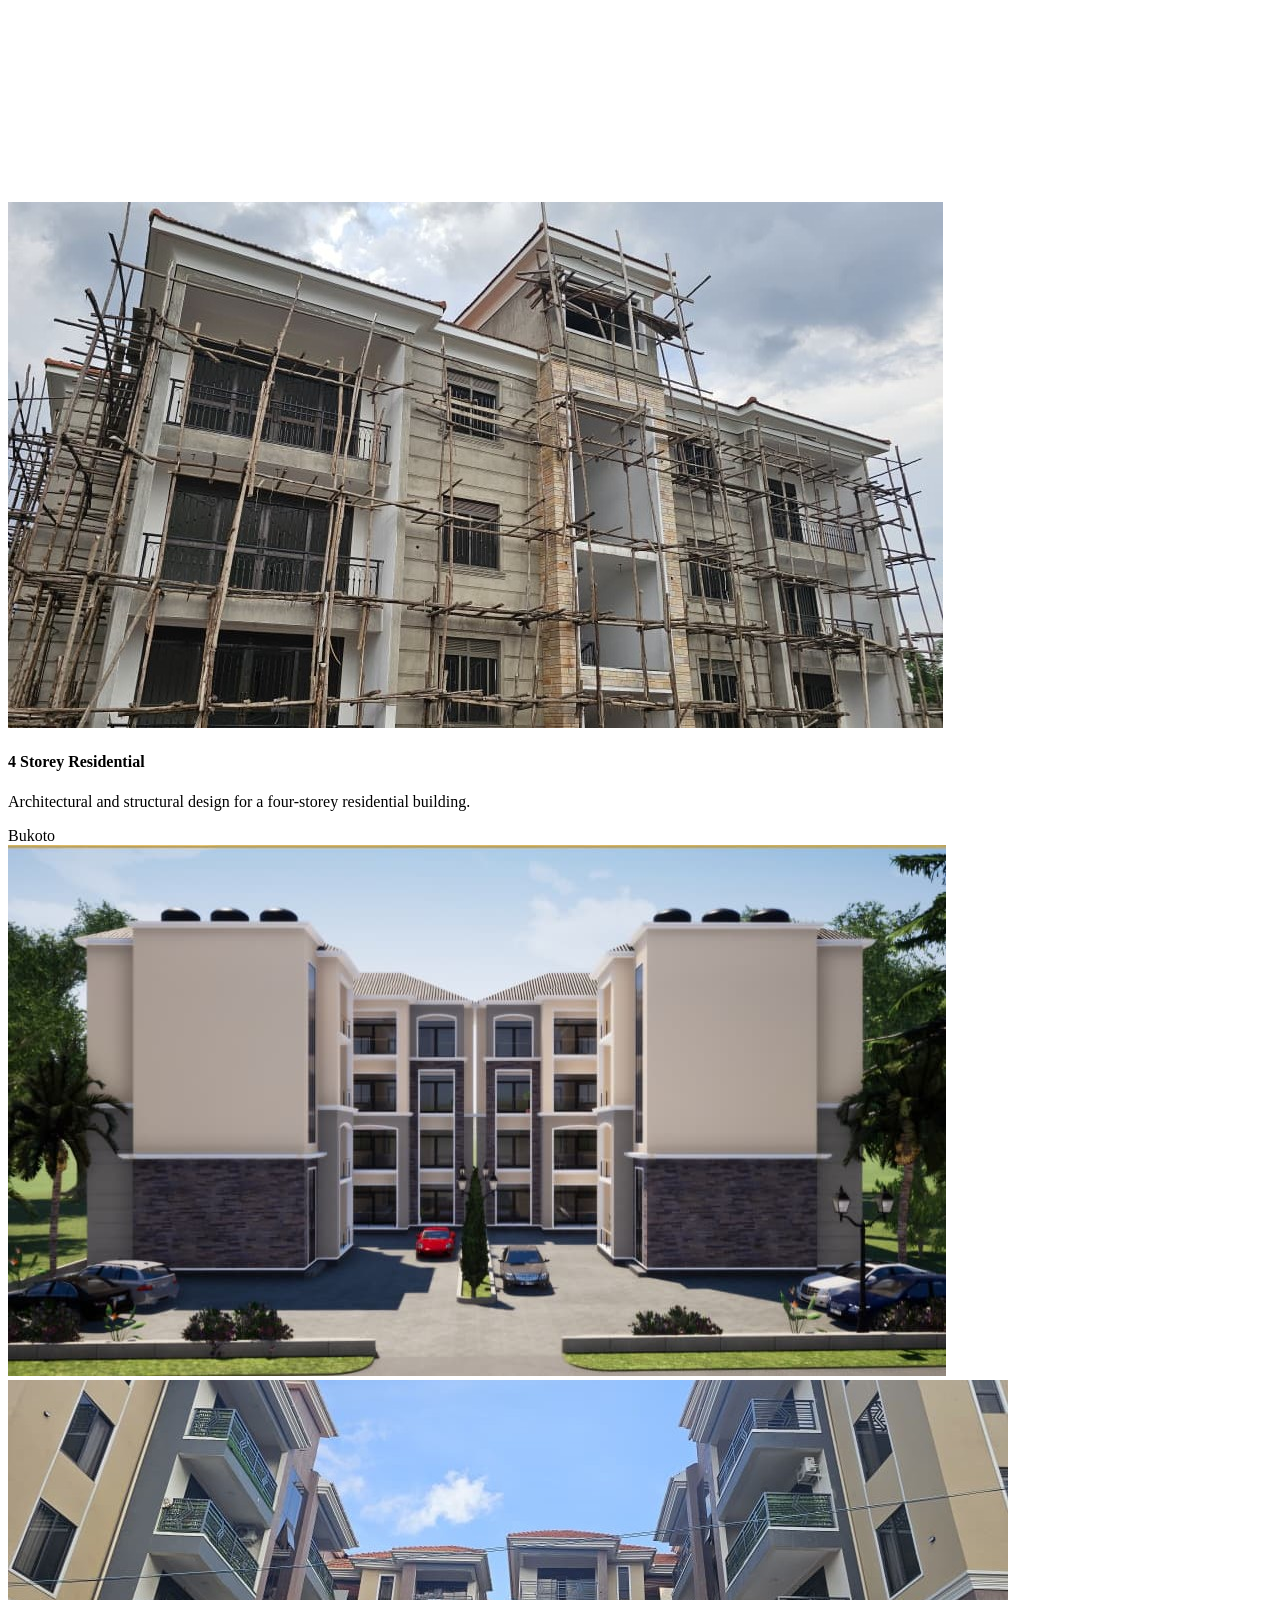
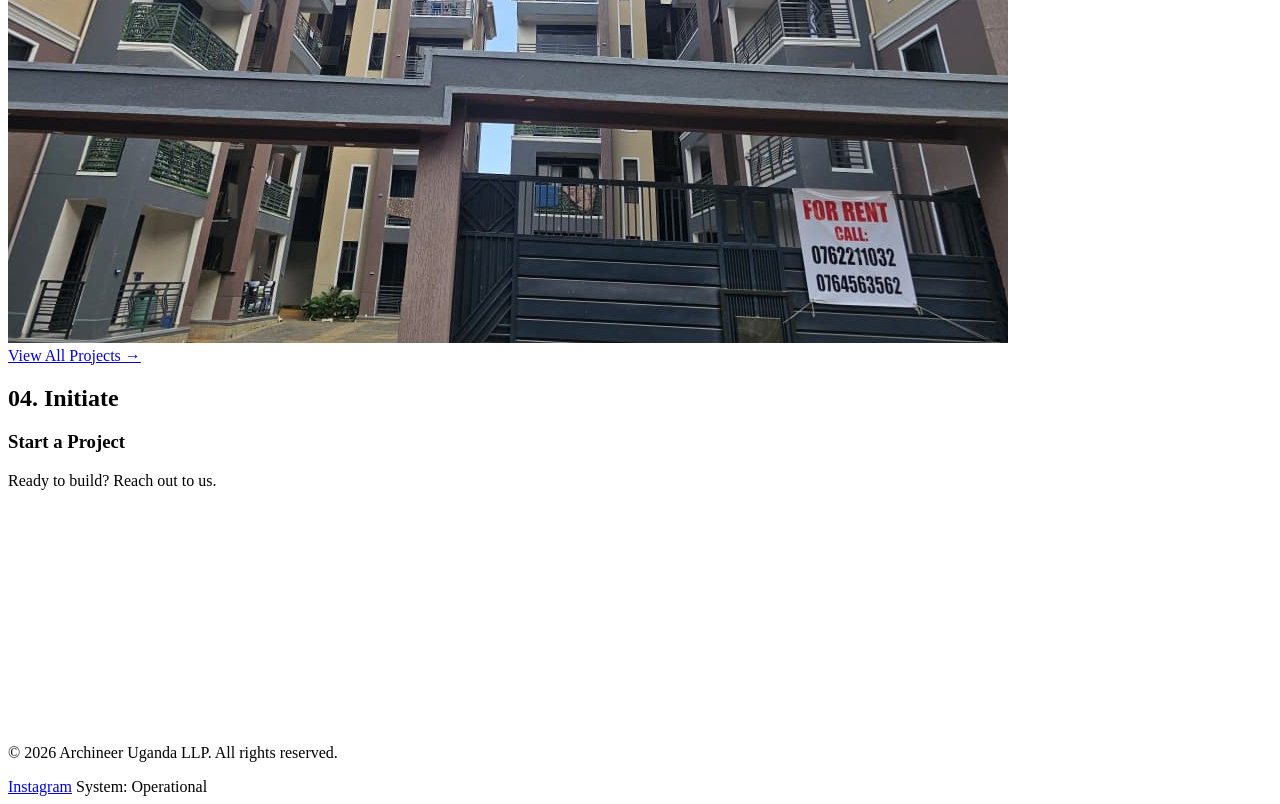
==== commit 2fa38305: "add Aurea chatbot widget to all pages Embed AureaChatConfig + widget.js before </body> on all 7 page" ====
--- a/index.html
+++ b/index.html
@@ -270,5 +270,13 @@
   });
 </script>
 
+<script>
+  window.AureaChatConfig = {
+    account_id: "archineer",
+    webhook_url: "https://chatbot.archineer-ug.com/chat"
+  };
+</script>
+<script src="https://chatbot.archineer-ug.com/widget.js" async></script>
+
 </body>
 </html>
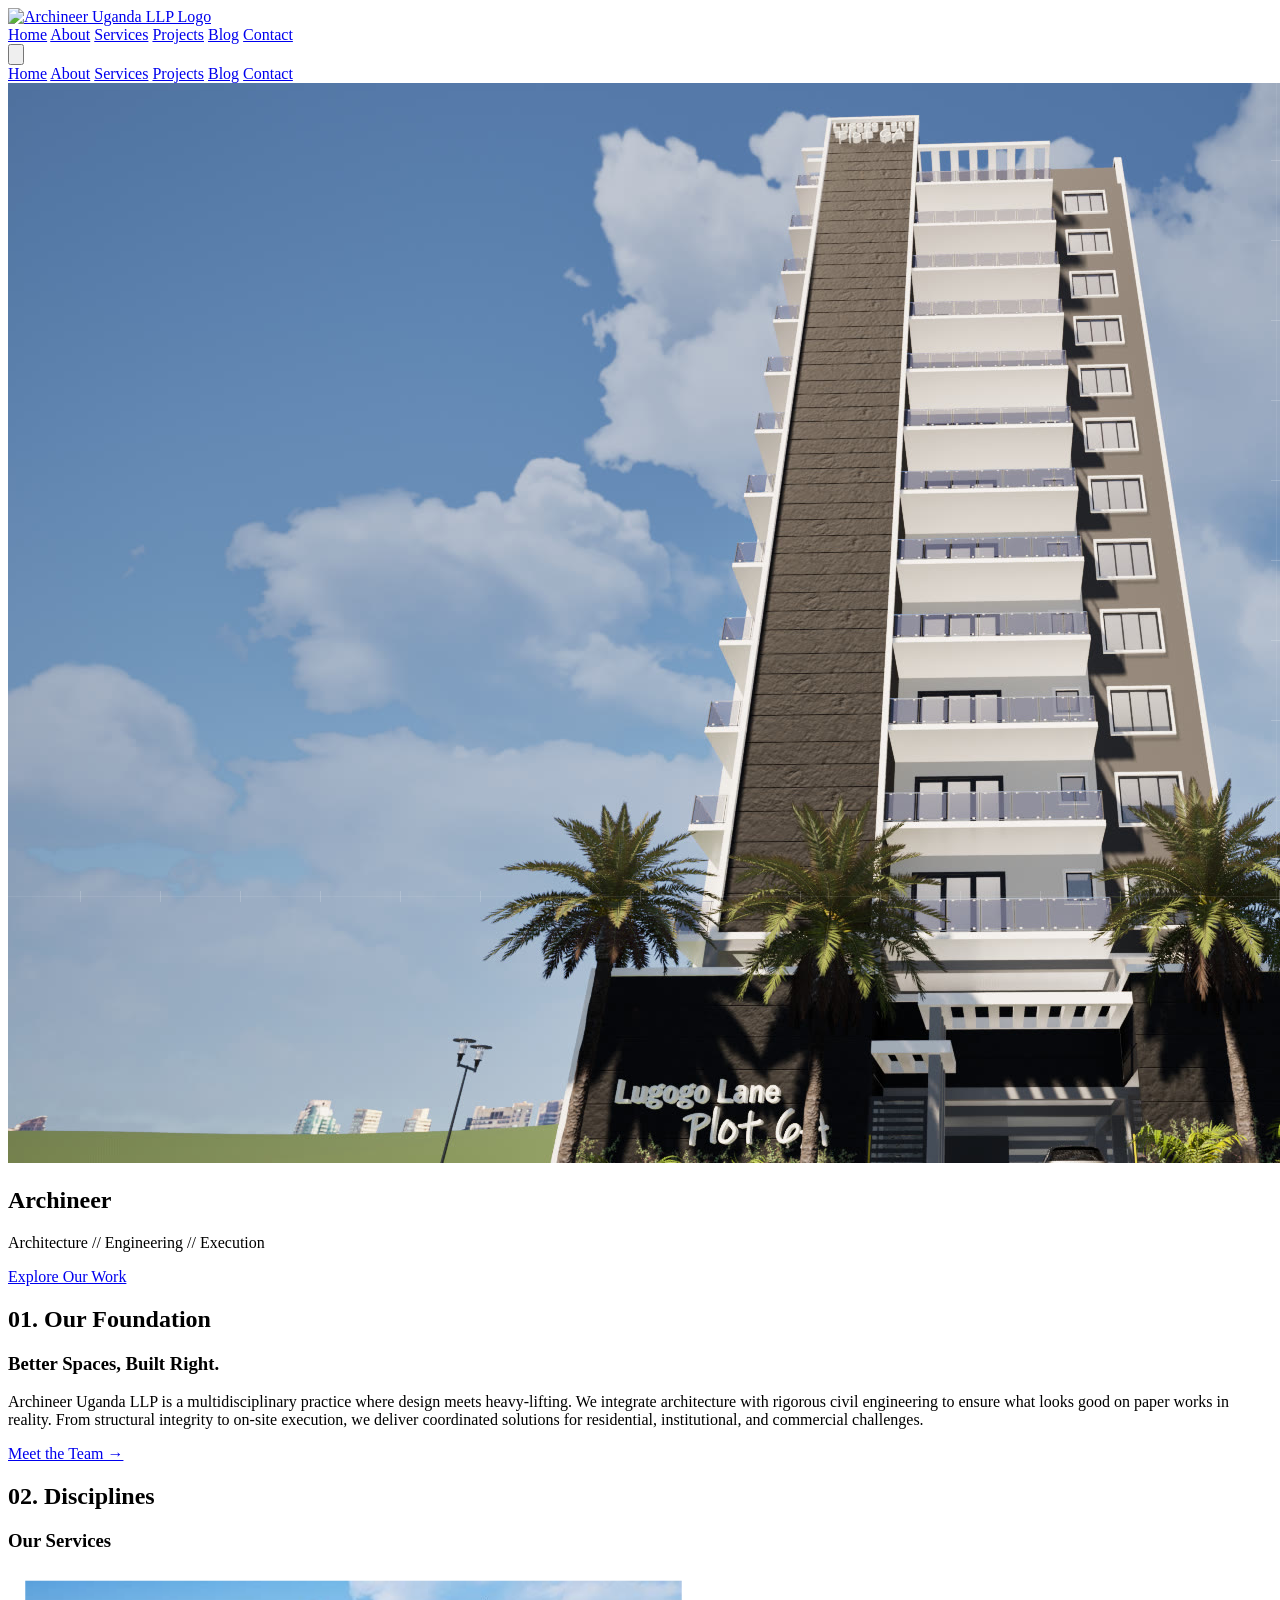
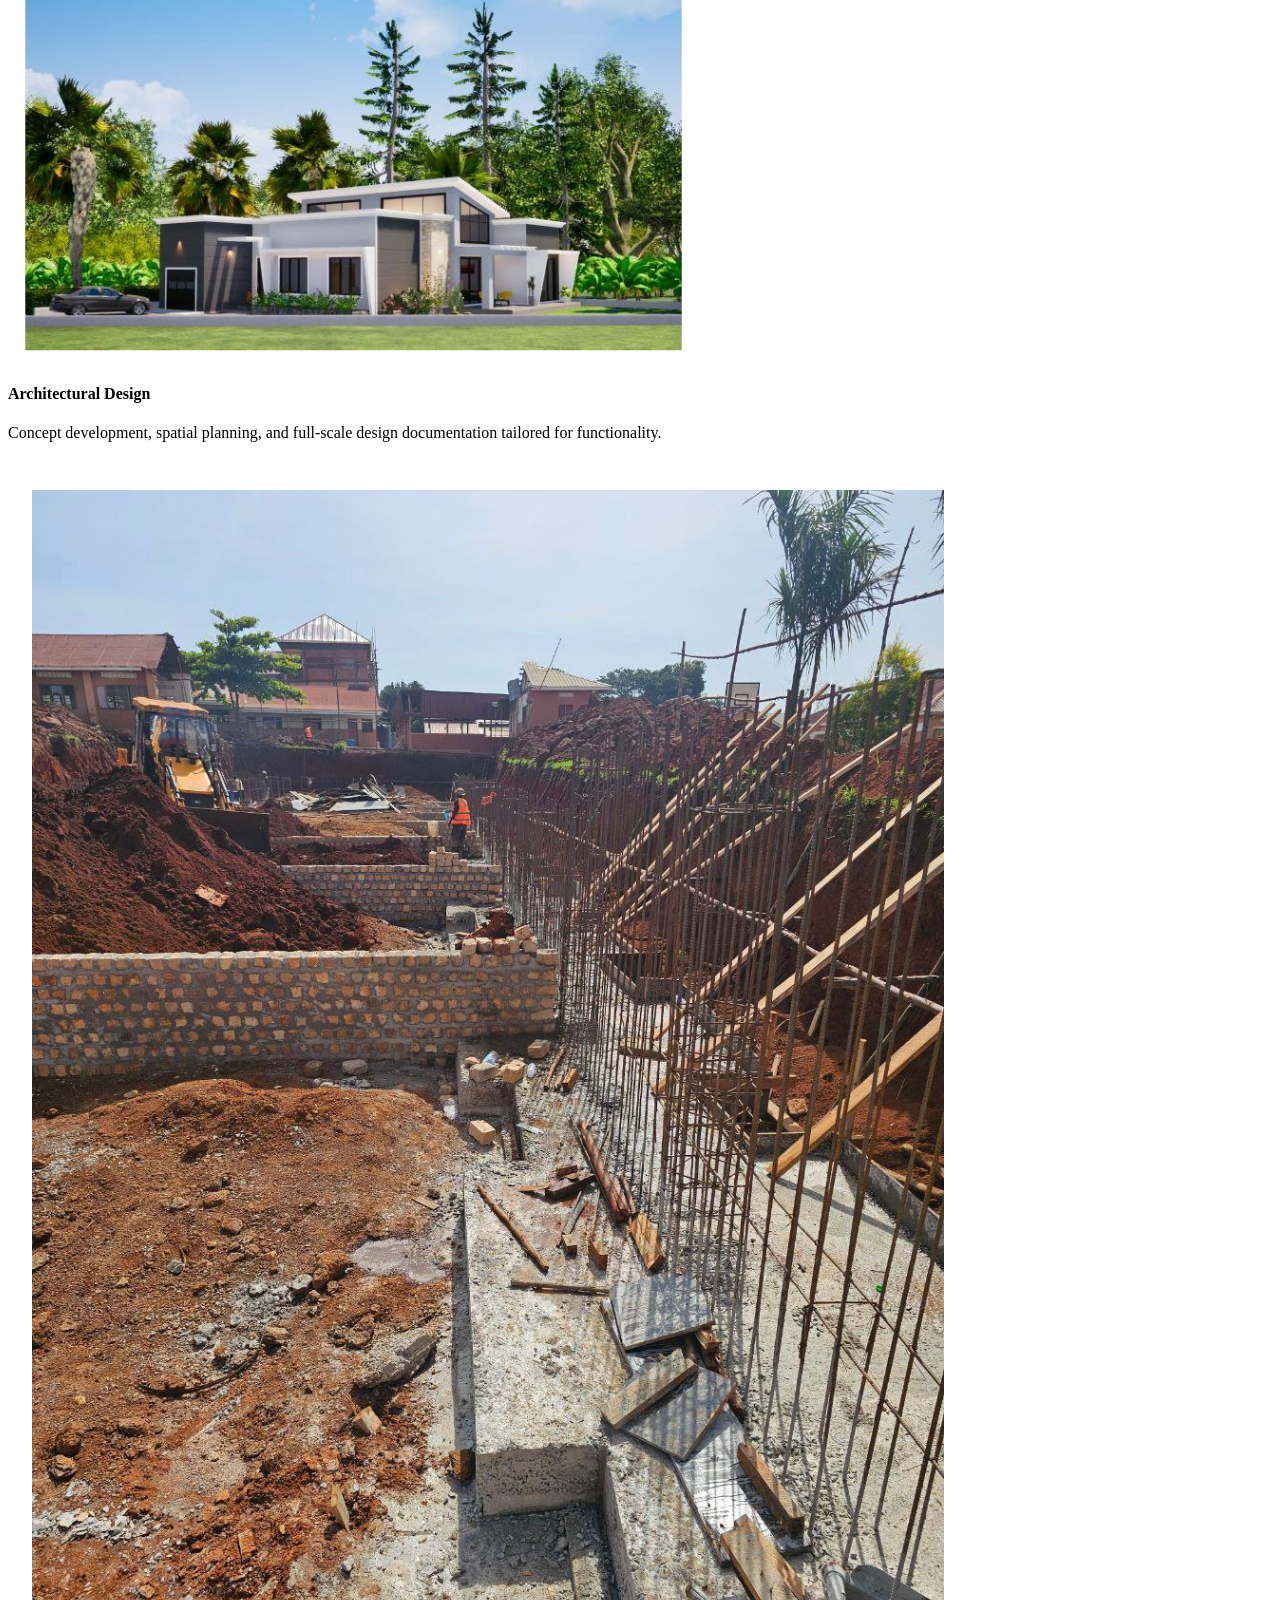
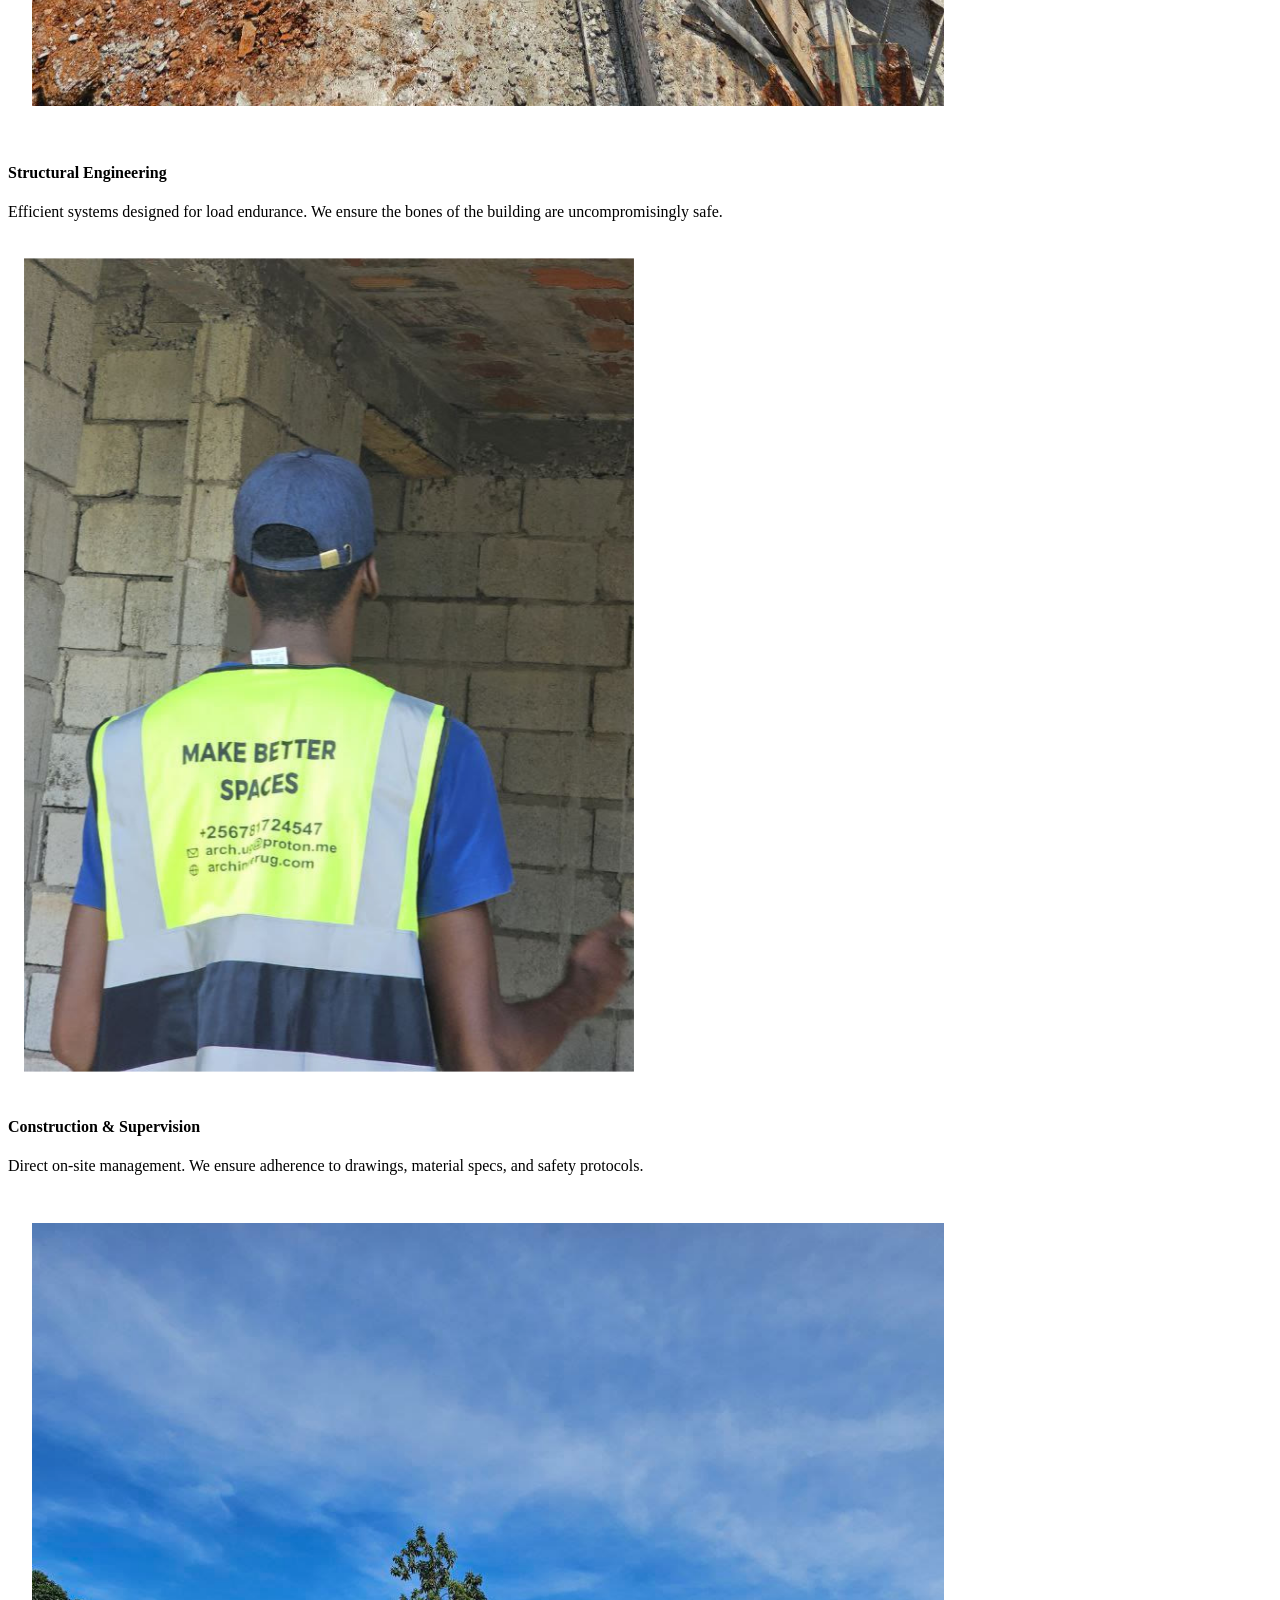
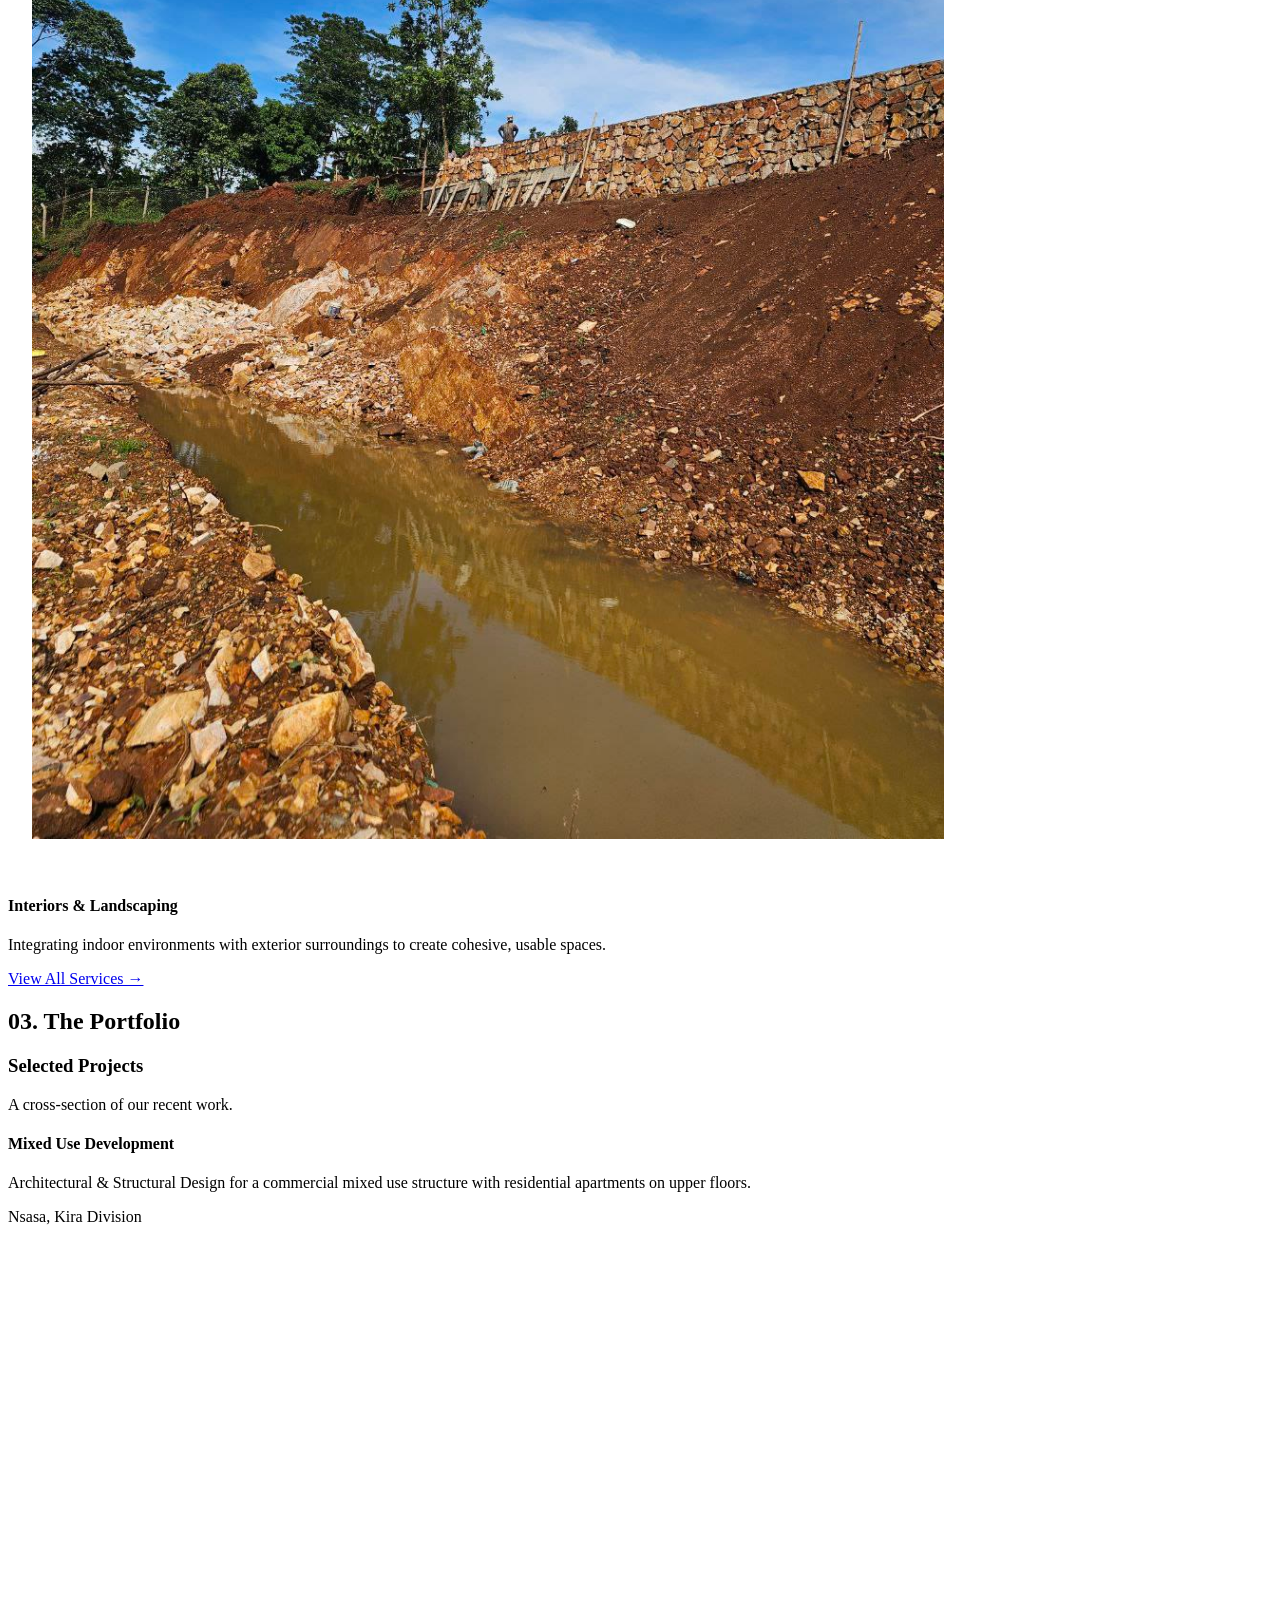
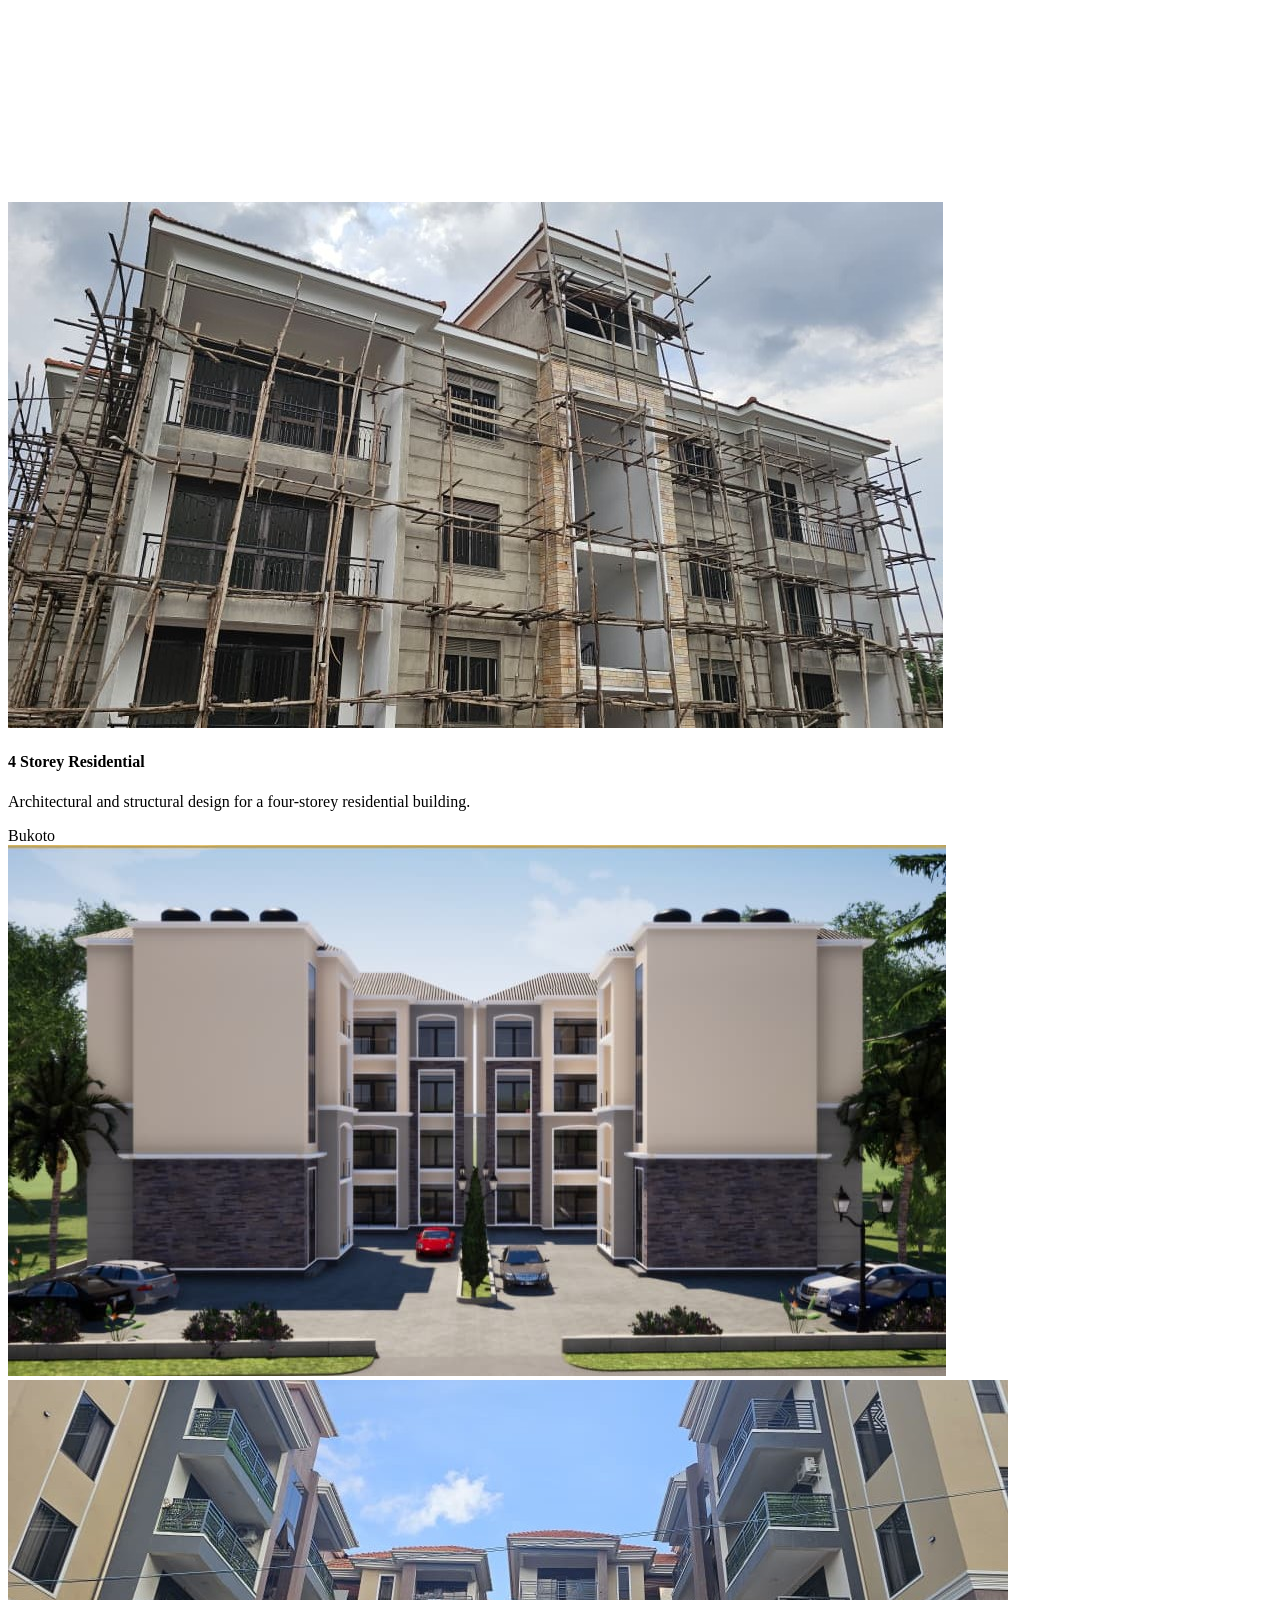
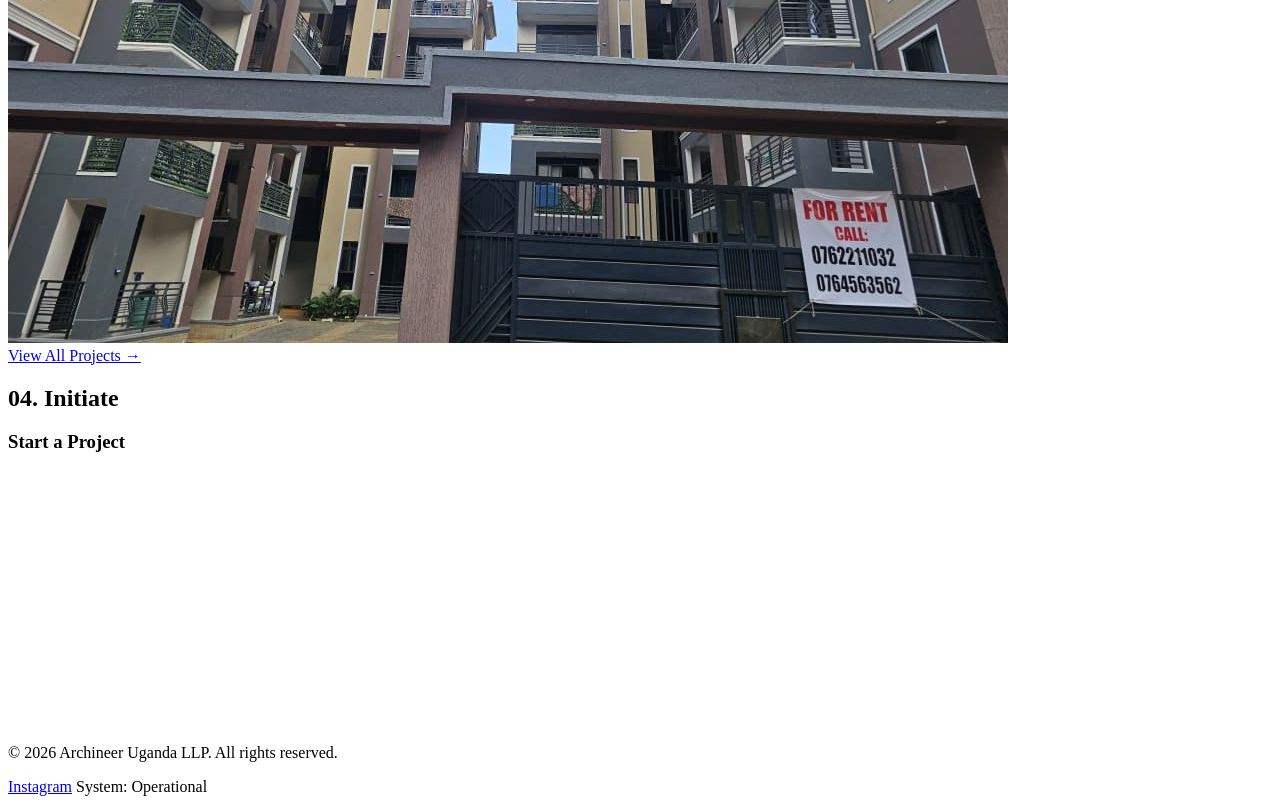
==== commit 8b7c5ffb: "update chatbot embed with accent_color on all pages Added accent_color: "#436850" to AureaChatConfig" ====
--- a/index.html
+++ b/index.html
@@ -273,7 +273,8 @@
 <script>
   window.AureaChatConfig = {
     account_id: "archineer",
-    webhook_url: "https://chatbot.archineer-ug.com/chat"
+    webhook_url: "https://chatbot.archineer-ug.com/chat",
+    accent_color: "#436850"
   };
 </script>
 <script src="https://chatbot.archineer-ug.com/widget.js" async></script>
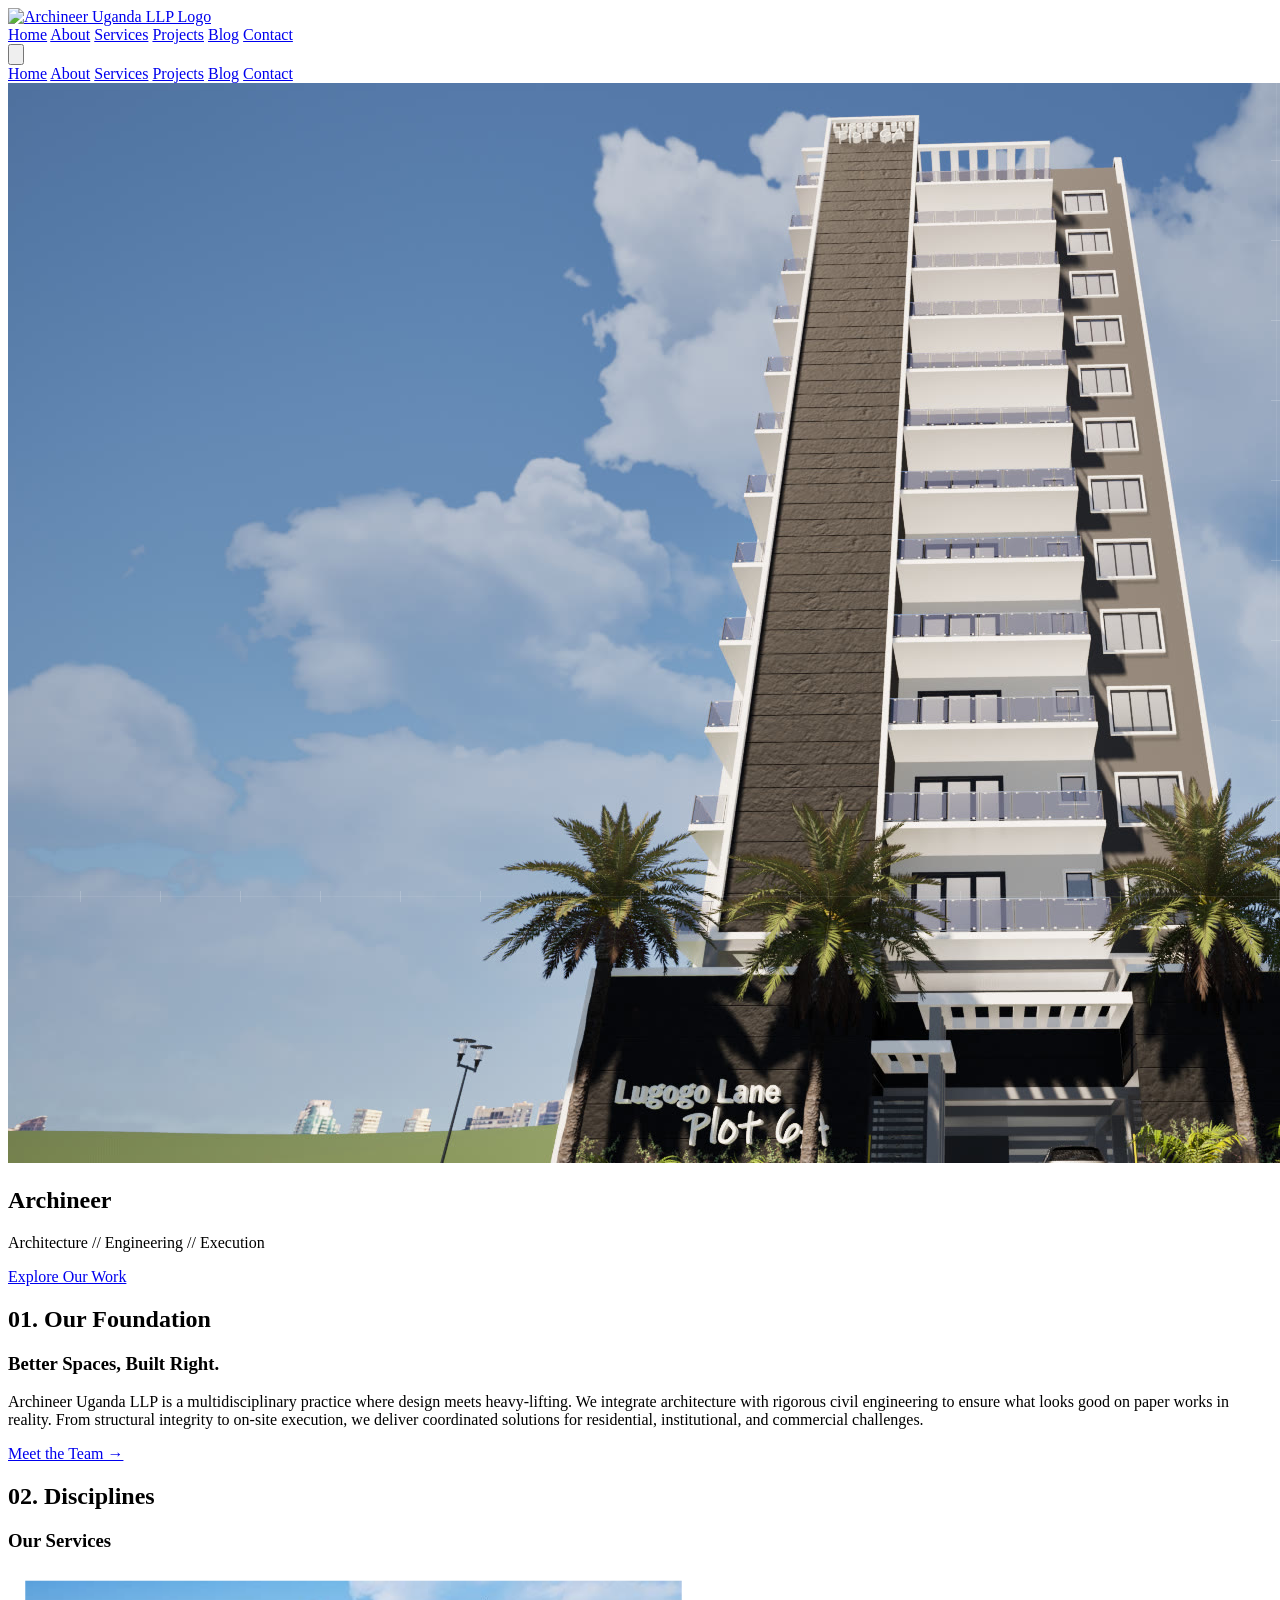
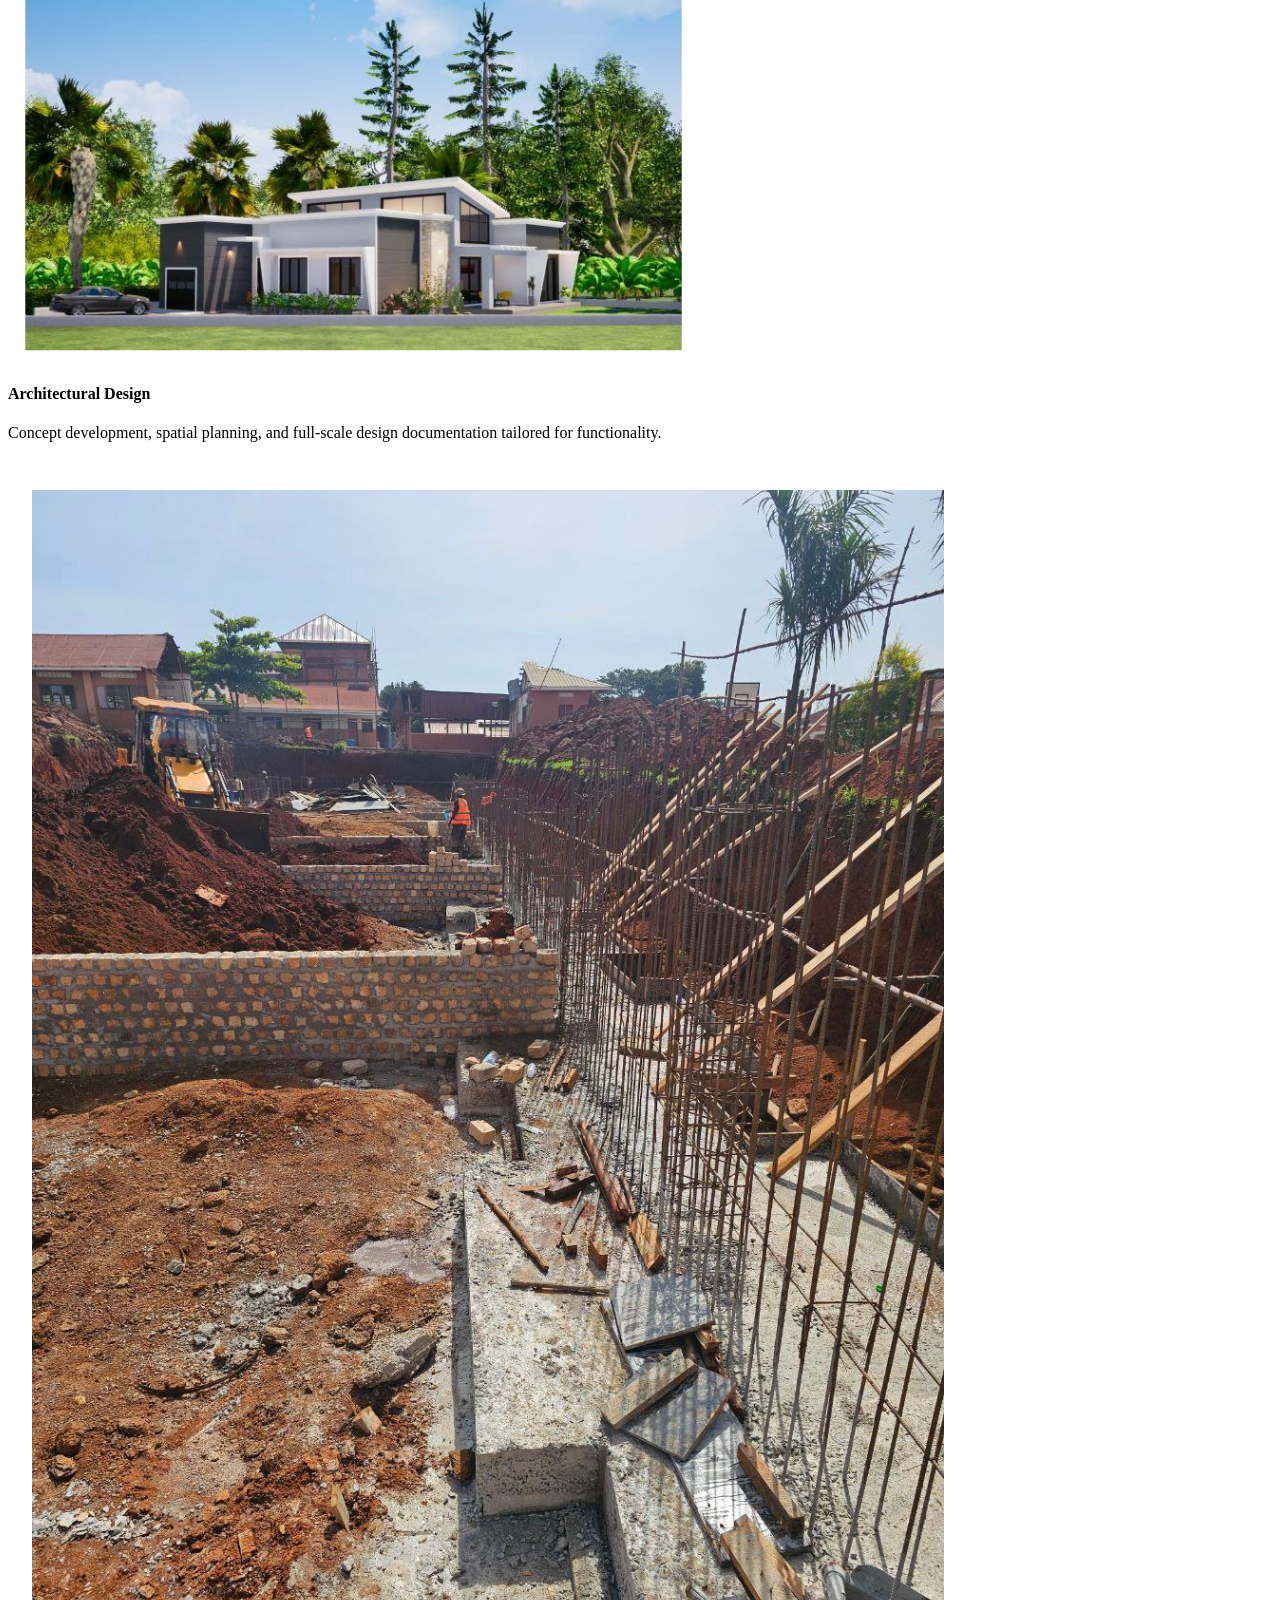
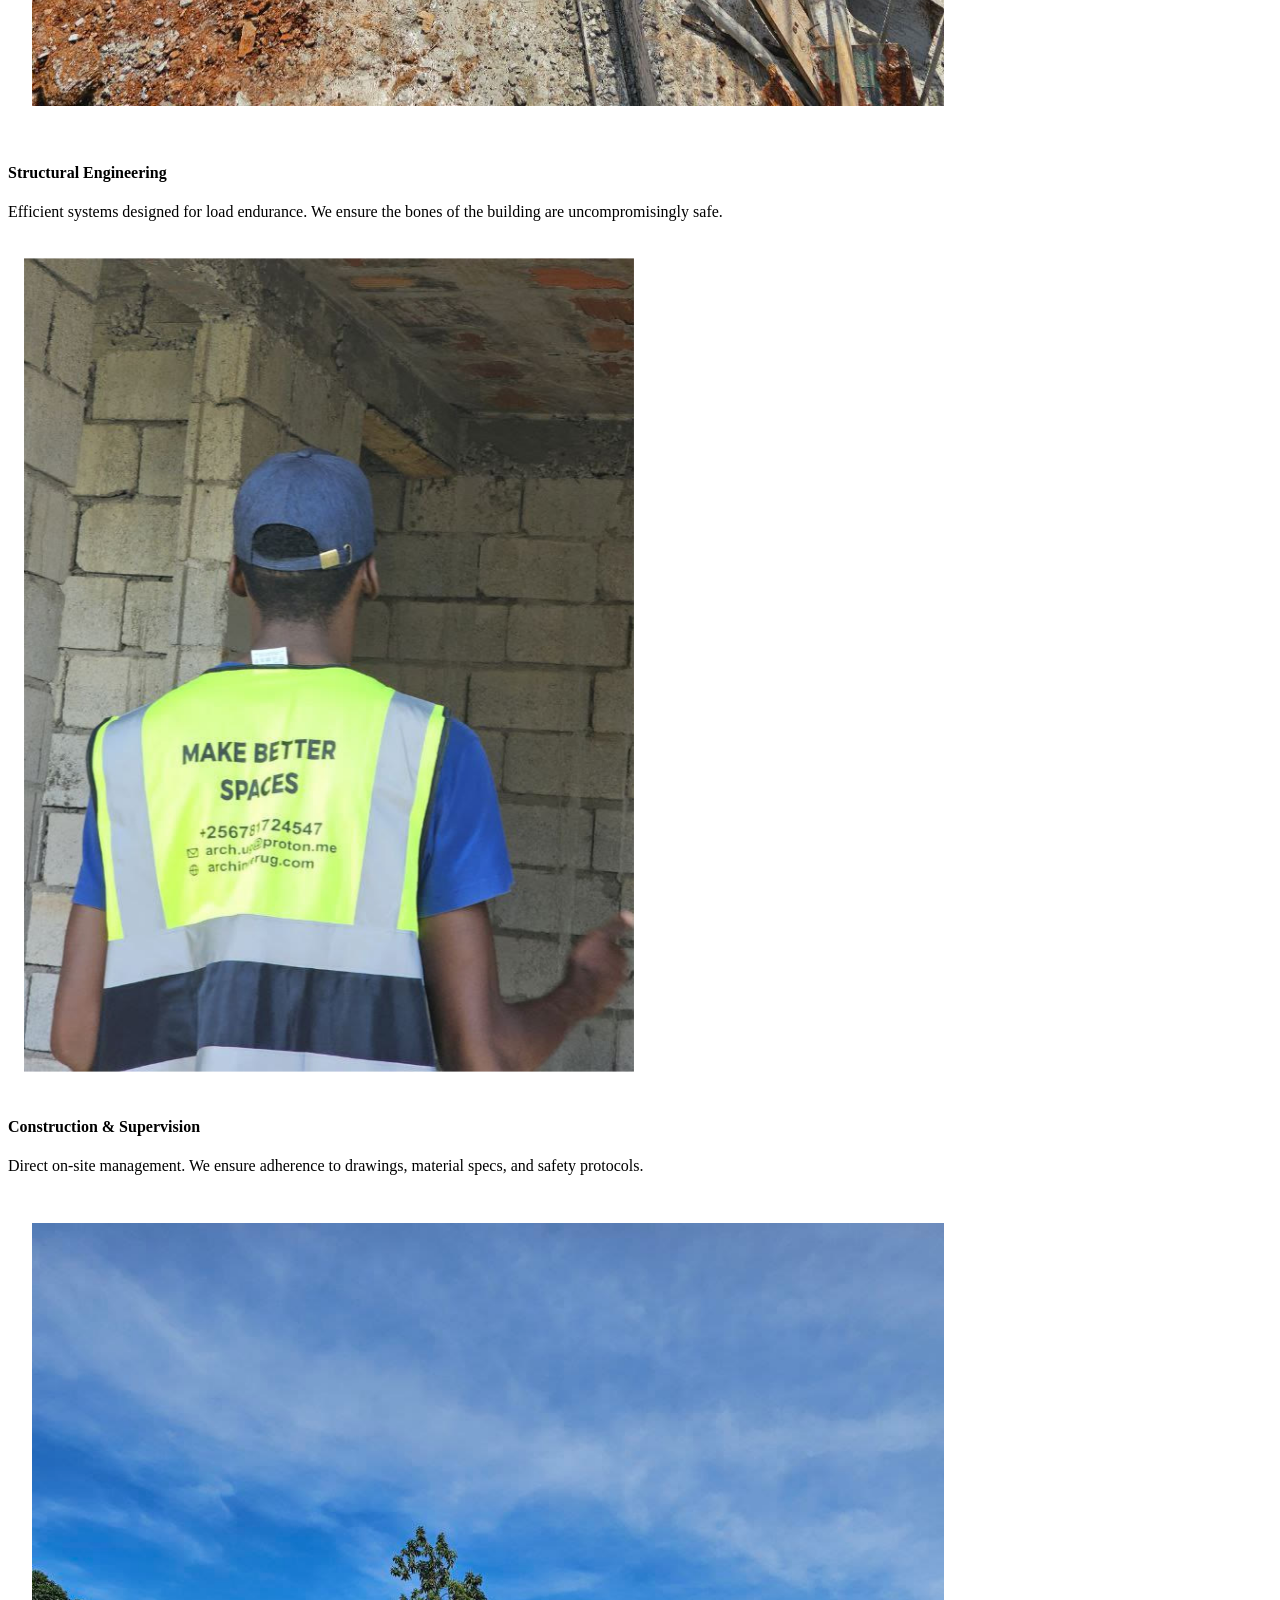
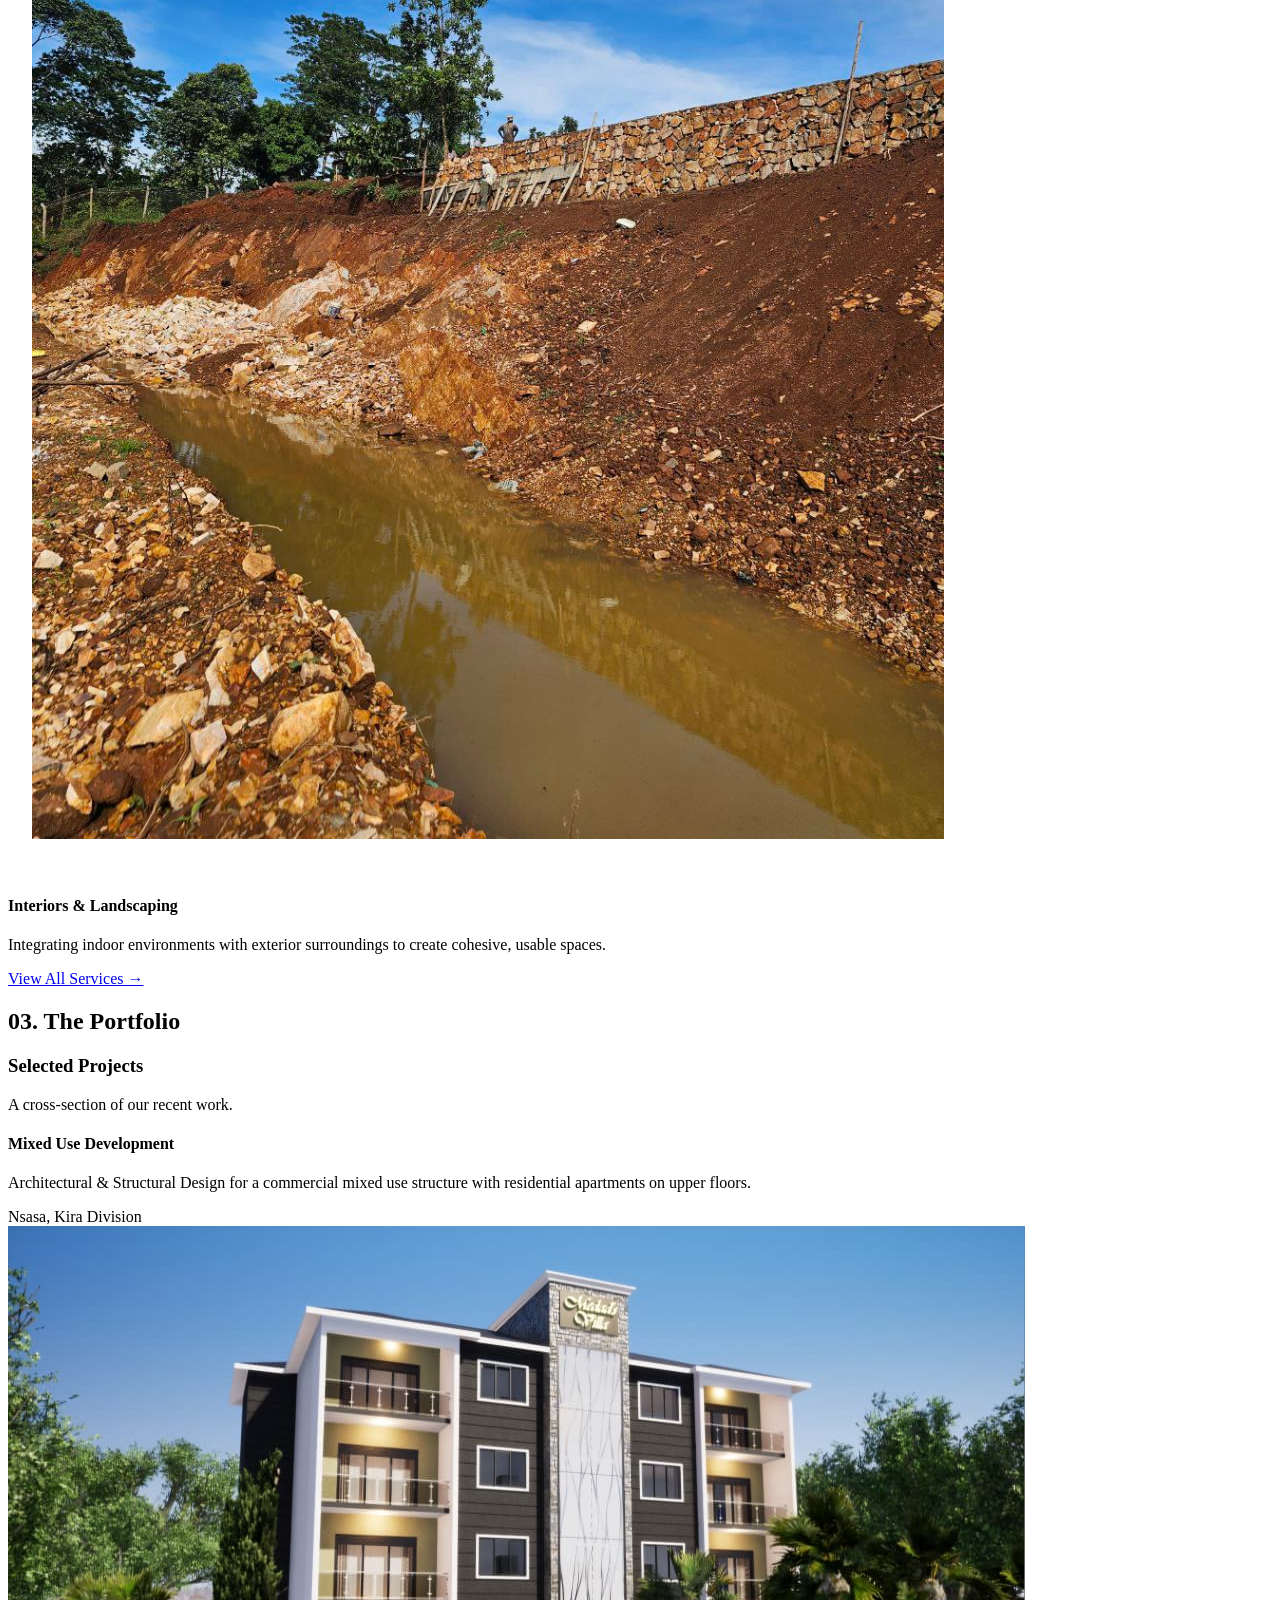
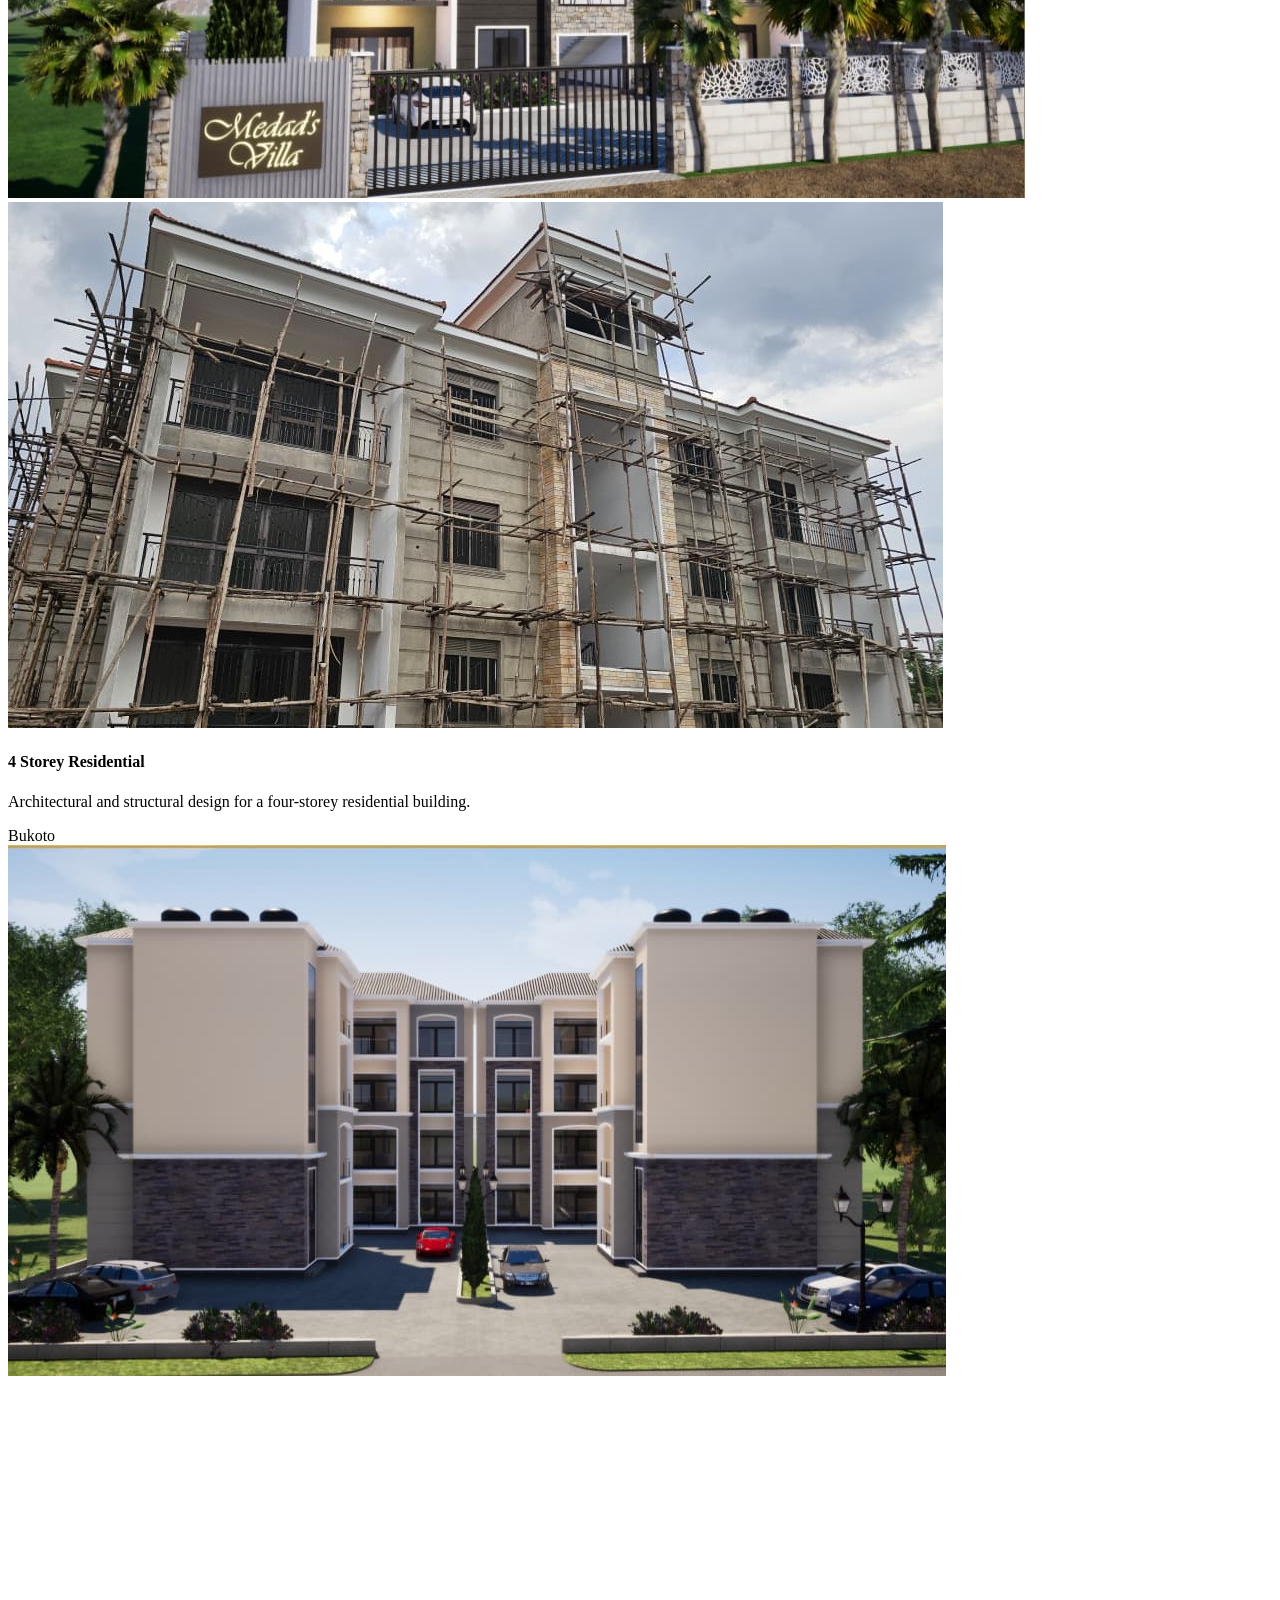
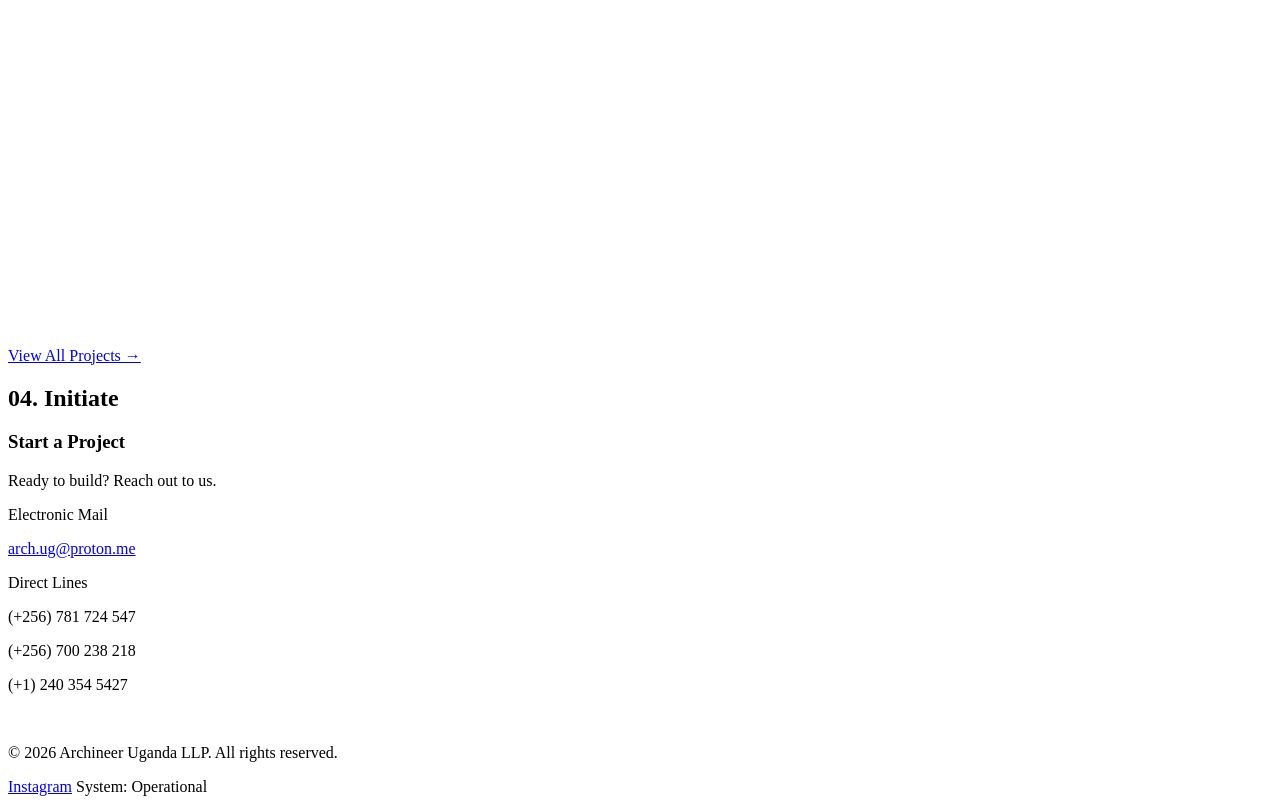
==== commit 5e7ac468: "point chatbot embed to chatbot.aureonnbridge.com Co-Authored-By: Claude Opus 5.5 <noreply@anthropic." ====
--- a/index.html
+++ b/index.html
@@ -272,12 +272,12 @@
 
 <script>
   window.AureaChatConfig = {
-    account_id: "archineer",
-    webhook_url: "https://chatbot.archineer-ug.com/chat",
+    account_id: "archineer-ug-llp",
+    webhook_url: "https://chatbot.aureonnbridge.com/chat",
     accent_color: "#436850"
   };
 </script>
-<script src="https://chatbot.archineer-ug.com/widget.js" async></script>
+<script src="https://chatbot.aureonnbridge.com/widget.js" async></script>
 
 </body>
 </html>
